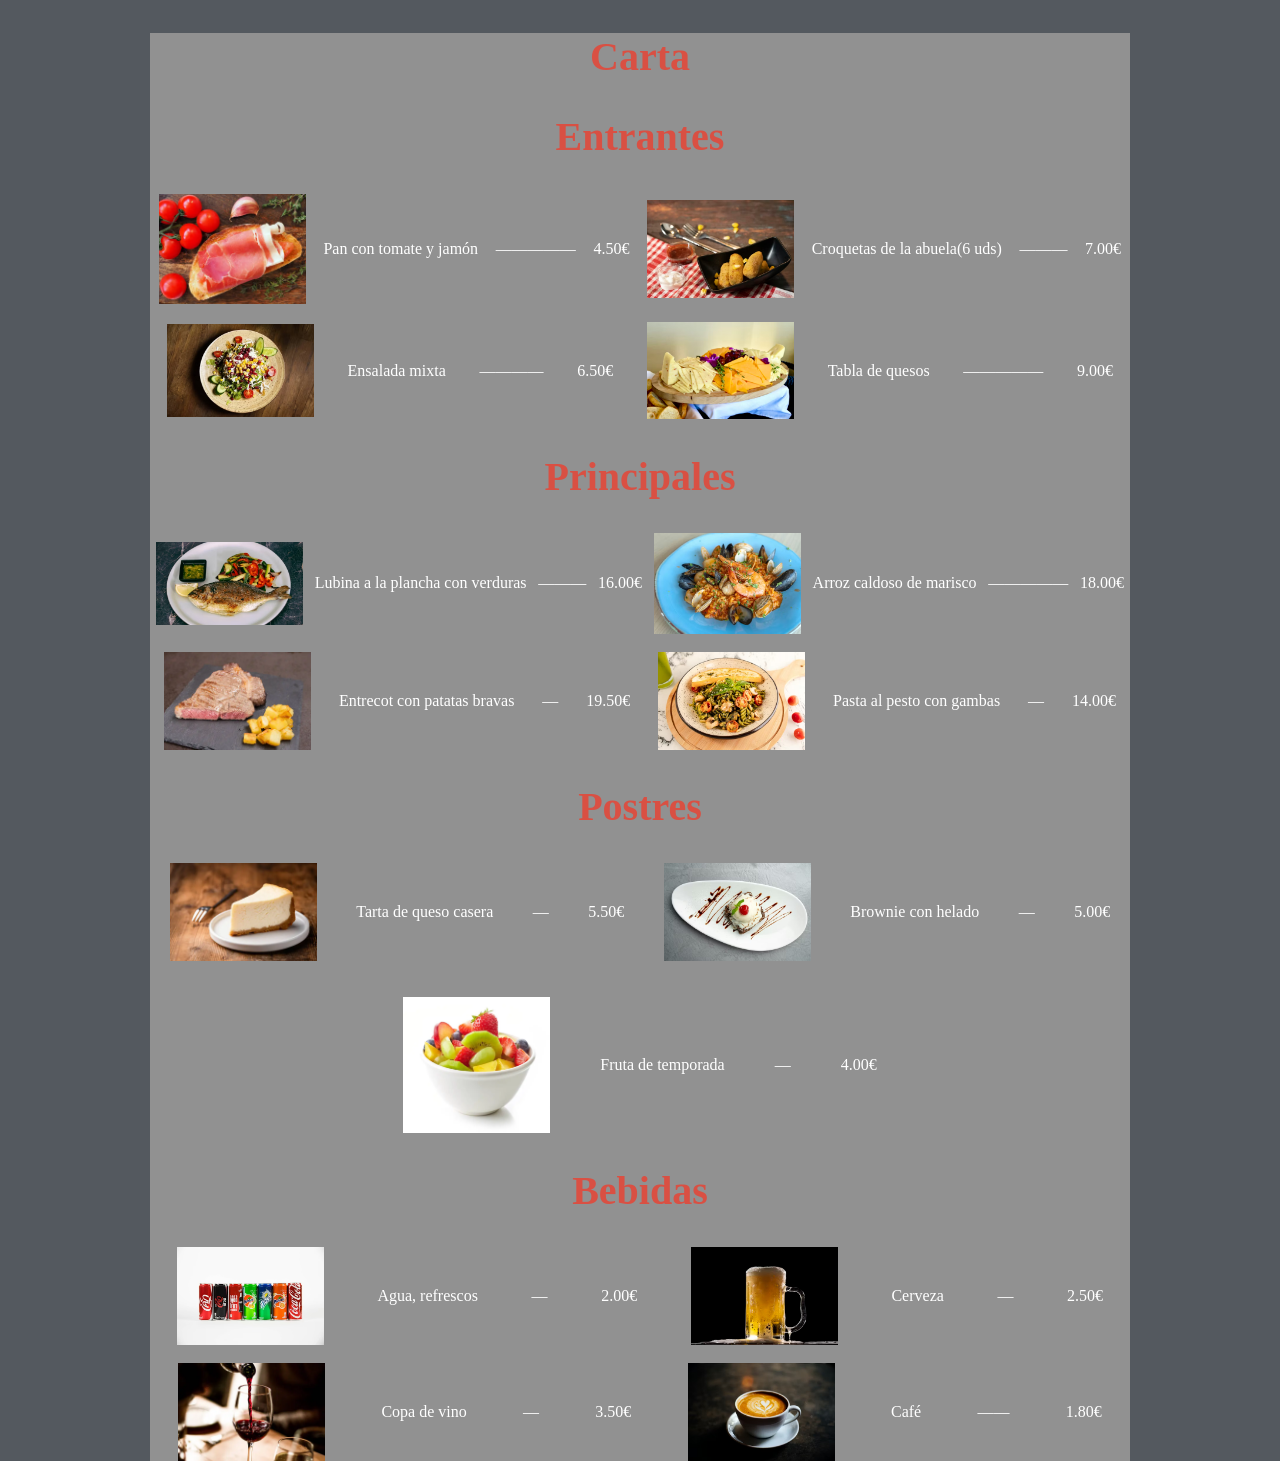
==== carta.html @ 7df9a9ac "Carta-estilos" ====
<!DOCTYPE html>
<html lang="en">

<head>
    <meta charset="UTF-8">
    <meta name="viewport" content="width=device-width, initial-scale=1.0">
    <title>Restaurante "El socarrat"</title>
    <link rel="stylesheet" href="carta.css" />
    <link rel="shortcut icon" href="./img/paella.png" type="image/x-icon" />
</head>

<body>
    <section>
    <h2 class="titulos-carta">Carta</h2>
    <h2 class="titulos-carta">Entrantes</h2>
    <div class="entrantes-fila1">
        <img class="imagen-carta" src="/img/pan con tomate.jpg" alt="Pan con tomate y jamón">
        <p>Pan con tomate y jamón</p>
        <p>—————</p>
        <p>4.50€</p>
        <img class="imagen-carta" src="/img/croquetas.jpg" alt="Croquetas">
        <p>Croquetas de la abuela(6 uds)</p>
        <p>———</p>
        <p>7.00€</p>
    </div>
    <br>
    <div class="entrantes-fila2">
        <img class="imagen-carta" src="/img/ensalada.jpg" alt="Ensalada mixta">
        <p>Ensalada mixta</p>
        <p>————</p>
        <p>6.50€</p>
        <img class="imagen-carta" src="/img/tabla de quesos.jpg" alt="Tabla de quesos">
        <p>Tabla de quesos</p>
        <p>—————</p>
        <p>9.00€</p>
    </div>
    <h2 class="titulos-carta">Principales</h2>
    <div class="principales-fila1">
        <img class="imagen-carta" src="/img/lubina.jpg" alt="Lubina a la plancha con verduras">
        <p>Lubina a la plancha con verduras</p>
        <p>———</p>
        <p>16.00€</p>
        <img class="imagen-carta" src="/img/arroz con marisco.jpg" alt="Arroz caldoso de marisco">
        <p>Arroz caldoso de marisco</p>
        <p>—————</p>
        <p>18.00€</p>
    </div>
    <br>
    <div class="principales-fila2">
        <img class="imagen-carta" src="/img/entrecot.jpg" alt="Entrecot con patatas bravas">
        <p>Entrecot con patatas bravas</p>
        <p>—</p>
        <p>19.50€</p>
        <img class="imagen-carta" src="/img/pasta con gambas.jpg" alt="pasta al pesto con gambas">
        <p>Pasta al pesto con gambas</p>
        <p>—</p>
        <p>14.00€</p>
    </div>
    <h2 class="titulos-carta">Postres</h2>
    <div class="postres-fila1">
        <img class="imagen-carta" src="/img/tarta de queso.jpg" alt="Tarta de queso casera">
        <p>Tarta de queso casera</p>
        <p>—</p>
        <p>5.50€</p>
        <img class="imagen-carta" src="/img/browni.jpg" alt="Bownie con helado">
        <p>Brownie con helado</p>
        <p>—</p>
        <p>5.00€</p>
    </div>
    <br><br>
    <div class="postres-fila2">
        <img class="imagen-carta" src="/img/fruta.jpg" alt="Fruta de temporada">
        <p>Fruta de temporada</p>
        <p>—</p>
        <p>4.00€</p>
    </div>
    
    <h2 class="titulos-carta">Bebidas</h2>
    <div class="bebidas-fila1">
        <img class="imagen-carta" src="/img/refrescos.jpg" alt="Agua, refrescos">
        <p>Agua, refrescos</p>
        <p>—</p>
        <p>2.00€</p>
        <img class="imagen-carta" src="/img/cerveza.jpg" alt="Cerveza">
        <p>Cerveza</p>
        <p>—</p>
        <p>2.50€</p>
    </div>
    <br>
    <div class="bebidas-fila2">
        <img class="imagen-carta" src="/img/copa de vino.jpg" alt="Copa de vino">
        <p>Copa de vino</p>
        <p>—</p>
        <p>3.50€</p>
        <img class="imagen-carta" src="/img/cafe.jpg" alt="Café">
        <p>Café</p>
        <p>——</p>
        <p>1.80€</p>
    </div>
    </section>
</body>

</html>
---- carta.css ----
body {
    margin: 0 150px;
    background-color: #54595F;
}
/*PARRAFOS*/
p{
    color: white;
}
/*SECCIÓN*/
section{
    background-color: #919191;
}
/*TITULOS*/
.titulos-carta{
    text-align: center;
    font-size: 40px;
    color: #D95043;
}
/*ENTRANTES*/
.entrantes-fila1 {
    display: flex;
    align-items: center;
    justify-content: space-around;
}

.imagen-carta {
    width: 15%;
}

.entrantes-fila2 {
    display: flex;
    align-items: center;
    justify-content: space-around;
}

/*PRINCIPALES*/
.principales-fila1 {
    display: flex;
    align-items: center;
    justify-content: space-around;
}

.principales-fila2 {
    display: flex;
    align-items: center;
    justify-content: space-around;
}

/*POSTRES*/
.postres-fila1 {
    display: flex;
    align-items: center;
    justify-content: space-around; 
}

.postres-fila2 {
    display: flex;
    align-items: center;
    justify-content: center;
    gap: 50px;

}

/*BEBIDAS*/
.bebidas-fila1{
    display: flex;
    align-items: center;
    justify-content: space-around;
}
.bebidas-fila2{
    display: flex;
    align-items: center;
    justify-content: space-around;
}
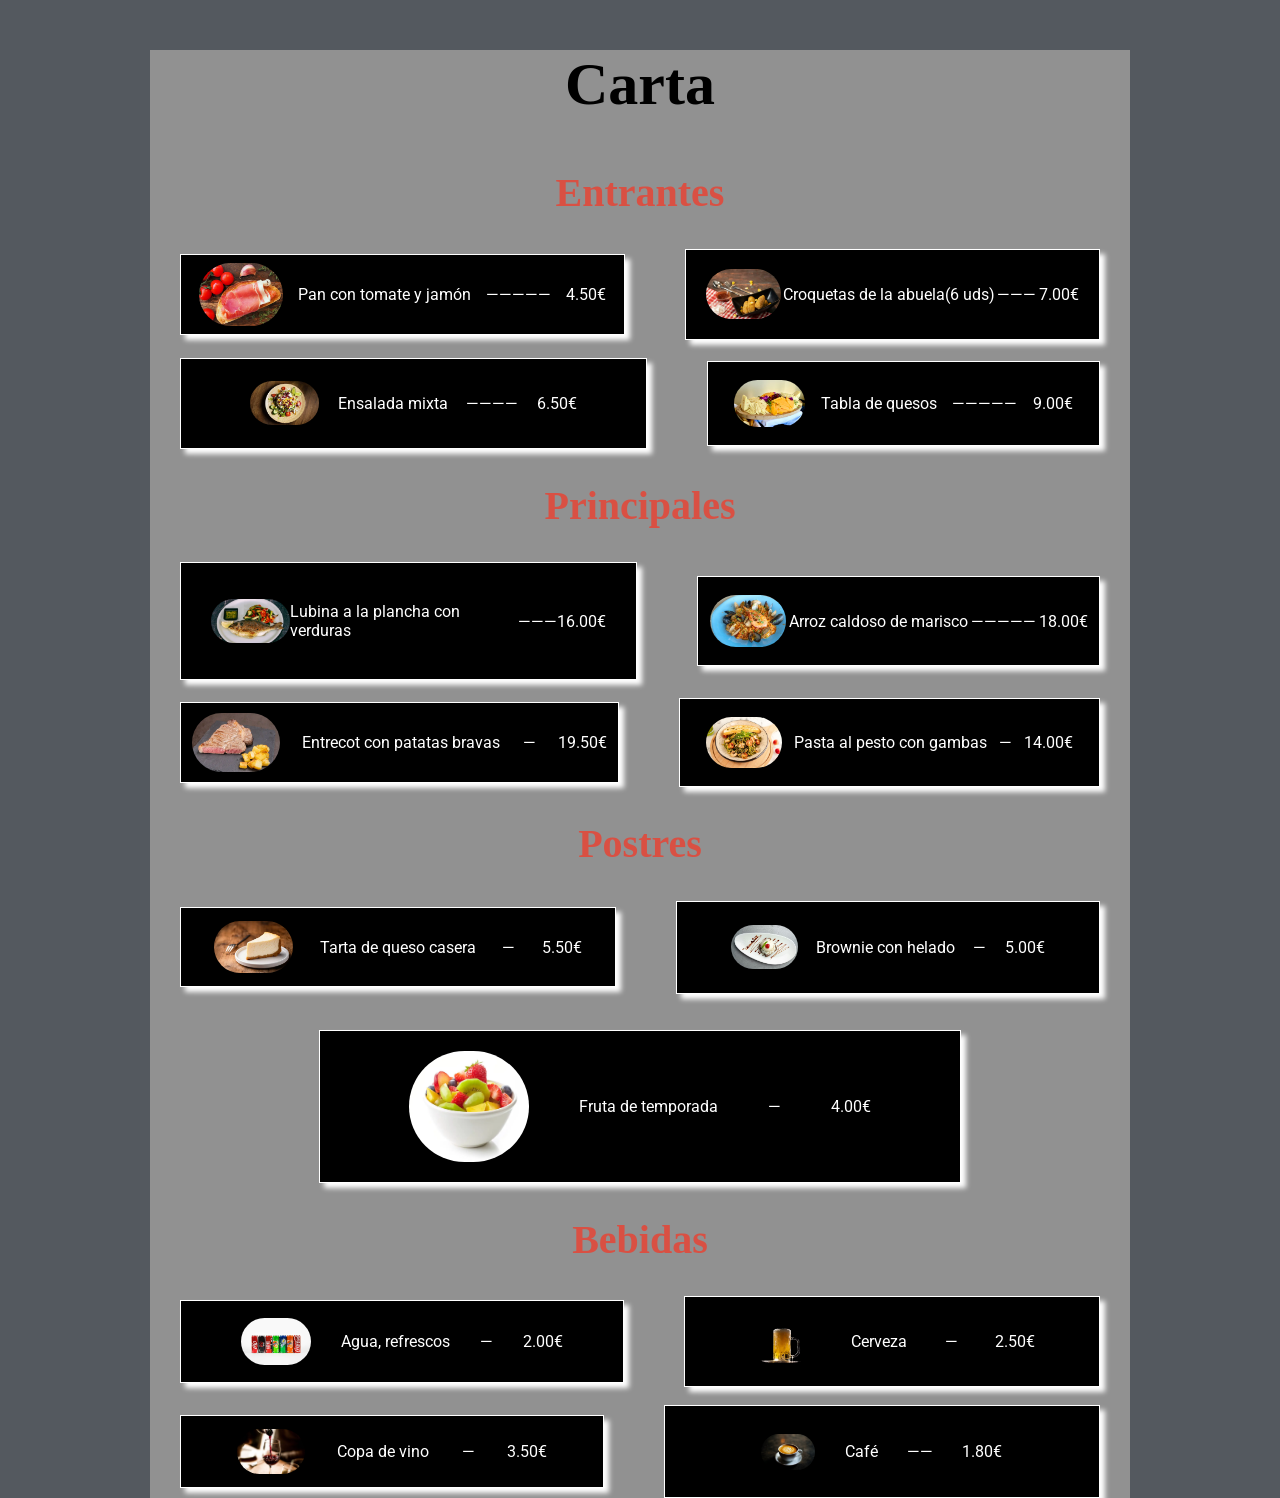
==== commit 45b73e29: "recuadros menu" ====
--- a/carta.html
+++ b/carta.html
@@ -11,61 +11,81 @@
 
 <body>
     <section>
-    <h2 class="titulos-carta">Carta</h2>
+    <h2 class="titulo-menu">Carta</h2>
     <h2 class="titulos-carta">Entrantes</h2>
     <div class="entrantes-fila1">
+        <div class="panConTomate">
         <img class="imagen-carta" src="/img/pan con tomate.jpg" alt="Pan con tomate y jamón">
         <p>Pan con tomate y jamón</p>
         <p>—————</p>
         <p>4.50€</p>
+        </div>
+        <div class="croquetas">
         <img class="imagen-carta" src="/img/croquetas.jpg" alt="Croquetas">
         <p>Croquetas de la abuela(6 uds)</p>
         <p>———</p>
         <p>7.00€</p>
+        </div>
     </div>
     <br>
     <div class="entrantes-fila2">
+        <div class="ensalada">
         <img class="imagen-carta" src="/img/ensalada.jpg" alt="Ensalada mixta">
         <p>Ensalada mixta</p>
         <p>————</p>
         <p>6.50€</p>
+        </div>
+        <div class="tablaQuesos">
         <img class="imagen-carta" src="/img/tabla de quesos.jpg" alt="Tabla de quesos">
         <p>Tabla de quesos</p>
         <p>—————</p>
         <p>9.00€</p>
+        </div>
     </div>
     <h2 class="titulos-carta">Principales</h2>
     <div class="principales-fila1">
+        <div class="lubina">
         <img class="imagen-carta" src="/img/lubina.jpg" alt="Lubina a la plancha con verduras">
         <p>Lubina a la plancha con verduras</p>
         <p>———</p>
         <p>16.00€</p>
+        </div>
+        <div class="arroz">
         <img class="imagen-carta" src="/img/arroz con marisco.jpg" alt="Arroz caldoso de marisco">
         <p>Arroz caldoso de marisco</p>
         <p>—————</p>
         <p>18.00€</p>
+        </div>
     </div>
     <br>
     <div class="principales-fila2">
+        <div class="entrecot">
         <img class="imagen-carta" src="/img/entrecot.jpg" alt="Entrecot con patatas bravas">
         <p>Entrecot con patatas bravas</p>
         <p>—</p>
         <p>19.50€</p>
+        </div>
+        <div class="pasta">
         <img class="imagen-carta" src="/img/pasta con gambas.jpg" alt="pasta al pesto con gambas">
         <p>Pasta al pesto con gambas</p>
         <p>—</p>
         <p>14.00€</p>
+        </div>
     </div>
     <h2 class="titulos-carta">Postres</h2>
     <div class="postres-fila1">
+        <div class="tarta">
         <img class="imagen-carta" src="/img/tarta de queso.jpg" alt="Tarta de queso casera">
         <p>Tarta de queso casera</p>
         <p>—</p>
         <p>5.50€</p>
+        </div>
+        <div class="brownie">
         <img class="imagen-carta" src="/img/browni.jpg" alt="Bownie con helado">
         <p>Brownie con helado</p>
         <p>—</p>
         <p>5.00€</p>
+        </div>
     </div>
     <br><br>
     <div class="postres-fila2">
@@ -77,27 +97,35 @@
     
     <h2 class="titulos-carta">Bebidas</h2>
     <div class="bebidas-fila1">
+        <div class="refrescos">
         <img class="imagen-carta" src="/img/refrescos.jpg" alt="Agua, refrescos">
         <p>Agua, refrescos</p>
         <p>—</p>
         <p>2.00€</p>
+        </div>
+        <div class="cerveza">
         <img class="imagen-carta" src="/img/cerveza.jpg" alt="Cerveza">
         <p>Cerveza</p>
         <p>—</p>
         <p>2.50€</p>
+        </div>
     </div>
     <br>
     <div class="bebidas-fila2">
+        <div class="vino">
         <img class="imagen-carta" src="/img/copa de vino.jpg" alt="Copa de vino">
         <p>Copa de vino</p>
         <p>—</p>
         <p>3.50€</p>
+        </div>
+        <div class="cafe">
         <img class="imagen-carta" src="/img/cafe.jpg" alt="Café">
         <p>Café</p>
         <p>——</p>
         <p>1.80€</p>
+        </div>
     </div>
     </section>
 </body>
 
-</html>+</html>
--- a/carta.css
+++ b/carta.css
@@ -1,21 +1,32 @@
+@import url('https://fonts.googleapis.com/css2?family=Roboto:ital,wght@0,100..900;1,100..900&display=swap');
+
 body {
     margin: 0 150px;
     background-color: #54595F;
 }
+
 /*PARRAFOS*/
-p{
+p {
     color: white;
-}
+    font-family: "Roboto", sans-serif;
+}
+
 /*SECCIÓN*/
-section{
+section {
     background-color: #919191;
 }
+
 /*TITULOS*/
-.titulos-carta{
+.titulos-carta {
     text-align: center;
     font-size: 40px;
     color: #D95043;
 }
+/*TITULO MENU*/
+.titulo-menu{
+    font-size: 60px;
+    text-align: center;
+}
 /*ENTRANTES*/
 .entrantes-fila1 {
     display: flex;
@@ -24,13 +35,80 @@
 }
 
 .imagen-carta {
-    width: 15%;
-}
-
+    width: 20%;
+    border-radius: 70px;
+}
+
+/*ENTRANTES PAN CON TOMATE*/
+.panConTomate {
+    display: flex;
+    align-items: center;
+    justify-content: space-around;
+    border: 1px solid white;
+    box-shadow: 5px 5px 5px white ;
+    background-color: black;
+    margin: 0 30px;
+    padding: 8px 10px;
+}
+
+.panConTomate:hover {
+    transform: scale(1.05);
+}
+
+/*ENTRANTES CROQUETAS*/
+.croquetas {
+    display: flex;
+    align-items: center;
+    justify-content: space-around;
+    border: 1px solid white;
+    box-shadow: 5px 5px 5px white ;
+    background-color: black;
+    margin: 0 30px;
+    padding: 19px;
+}
+
+.croquetas:hover {
+    transform: scale(1.05);
+}
+
+/*ENTRANTES FILA 2*/
 .entrantes-fila2 {
     display: flex;
     align-items: center;
     justify-content: space-around;
+}
+
+/*Ensalada*/
+.ensalada {
+    display: flex;
+    align-items: center;
+    justify-content: space-around;
+    border: 1px solid white;
+    background-color: black;
+    margin: 0 30px;
+    padding: 19px 60px;
+    box-shadow: 5px 5px 5px white
+}
+
+.ensalada:hover {
+    transform: scale(1.05);
+
+}
+
+/*TABLA DE QUESOS*/
+.tablaQuesos {
+    display: flex;
+    align-items: center;
+    justify-content: space-around;
+    border: 1px solid white;
+    box-shadow: 5px 5px 5px white ;
+    background-color: black;
+    margin: 0 30px;
+    padding: 16px 18px;
+}
+
+.tablaQuesos:hover {
+    transform: scale(1.05);
 }
 
 /*PRINCIPALES*/
@@ -40,35 +118,206 @@
     justify-content: space-around;
 }
 
+/*LUBINA*/
+.lubina {
+    display: flex;
+    align-items: center;
+    justify-content: space-around;
+    border: 1px solid white;
+    box-shadow: 5px 5px 5px white ;
+    background-color: black;
+    margin: 0 30px;
+    padding: 23px 30px;
+}
+
+.lubina:hover {
+    transform: scale(1.05);
+}
+
+/*ARROZ CALDOSO*/
+.arroz {
+    display: flex;
+    align-items: center;
+    justify-content: space-around;
+    border: 1px solid white;
+    box-shadow: 5px 5px 5px white ;
+    background-color: black;
+    margin: 0 30px;
+    padding: 18px 10px;
+}
+
+.arroz:hover {
+    transform: scale(1.05);
+}
+
+/*PRINCIPALES FILA 2*/
 .principales-fila2 {
     display: flex;
     align-items: center;
     justify-content: space-around;
+}
+
+/*ENTRECOT*/
+.entrecot {
+    display: flex;
+    align-items: center;
+    justify-content: space-around;
+    border: 1px solid white;
+    box-shadow: 5px 5px 5px white ;
+    background-color: black;
+    margin: 0 30px;
+    padding: 10px 0px;
+}
+
+.entrecot:hover {
+    transform: scale(1.05);
+}
+
+/*PASTA*/
+.pasta {
+    display: flex;
+    align-items: center;
+    justify-content: space-around;
+    border: 1px solid white;
+    box-shadow: 5px 5px 5px white ;
+    background-color: black;
+    margin: 0 30px;
+    padding: 18px 20px;
+}
+
+.pasta:hover {
+    transform: scale(1.05);
 }
 
 /*POSTRES*/
 .postres-fila1 {
     display: flex;
     align-items: center;
-    justify-content: space-around; 
-}
-
+    justify-content: space-around;
+}
+
+/*TARTA DE QUESO*/
+.tarta {
+    display: flex;
+    align-items: center;
+    justify-content: space-around;
+    border: 1px solid white;
+    box-shadow: 5px 5px 5px white ;
+    background-color: black;
+    margin: 0 30px;
+    padding: 13px 20px;
+}
+
+.tarta:hover {
+    transform: scale(1.05);
+}
+
+/*BROWNIE*/
+.brownie {
+    display: flex;
+    align-items: center;
+    justify-content: space-around;
+    border: 1px solid white;
+    box-shadow: 5px 5px 5px white ;
+    background-color: black;
+    margin: 0 30px;
+    padding: 20px 45px;
+}
+
+.brownie:hover {
+    transform: scale(1.05);
+}
+
+/*POSTRES FILA 2 - FRUTA*/
 .postres-fila2 {
     display: flex;
     align-items: center;
     justify-content: center;
     gap: 50px;
-
-}
-
+    border: 1px solid white;
+    box-shadow: 5px 5px 5px white ;
+    background-color: black;
+    margin: 0 auto;
+    padding: 20px;
+    width: 600px;
+}
+.postres-fila2:hover{
+    transform: scale(1.05);
+}
 /*BEBIDAS*/
-.bebidas-fila1{
-    display: flex;
-    align-items: center;
-    justify-content: space-around;
-}
-.bebidas-fila2{
-    display: flex;
-    align-items: center;
-    justify-content: space-around;
+.bebidas-fila1 {
+    display: flex;
+    align-items: center;
+    justify-content: space-around;
+}
+
+/*AGUA, REFRESCOS*/
+.refrescos {
+    display: flex;
+    align-items: center;
+    justify-content: space-around;
+    border: 1px solid white;
+    box-shadow: 5px 5px 5px white ;
+    background-color: black;
+    margin: 0 30px;
+    padding: 15px 45px;
+}
+
+.refrescos:hover {
+    transform: scale(1.05);
+}
+
+/*CERVEZA*/
+.cerveza {
+    display: flex;
+    align-items: center;
+    justify-content: space-around;
+    border: 1px solid white;
+    box-shadow: 5px 5px 5px white ;
+    background-color: black;
+    margin: 0 30px;
+    padding: 19px 45px;
+}
+
+.cerveza:hover {
+    transform: scale(1.05);
+}
+
+/*BEBIDAS FILA 2*/
+.bebidas-fila2 {
+    display: flex;
+    align-items: center;
+    justify-content: space-around;
+}
+
+/*VINO*/
+.vino {
+    display: flex;
+    align-items: center;
+    justify-content: space-around;
+    border: 1px solid white;
+    box-shadow: 5px 5px 5px white ;
+    background-color: black;
+    margin: 0 30px;
+    padding: 10px 40px;
+}
+
+.vino:hover {
+    transform: scale(1.05);
+}
+
+/*CAFE*/
+.cafe {
+    display: flex;
+    align-items: center;
+    justify-content: space-around;
+    border: 1px solid white;
+    box-shadow: 5px 5px 5px white ;
+    background-color: black;
+    margin: 0 30px;
+    padding: 20px 82px;
+}
+
+.cafe:hover {
+    transform: scale(1.05);
 }
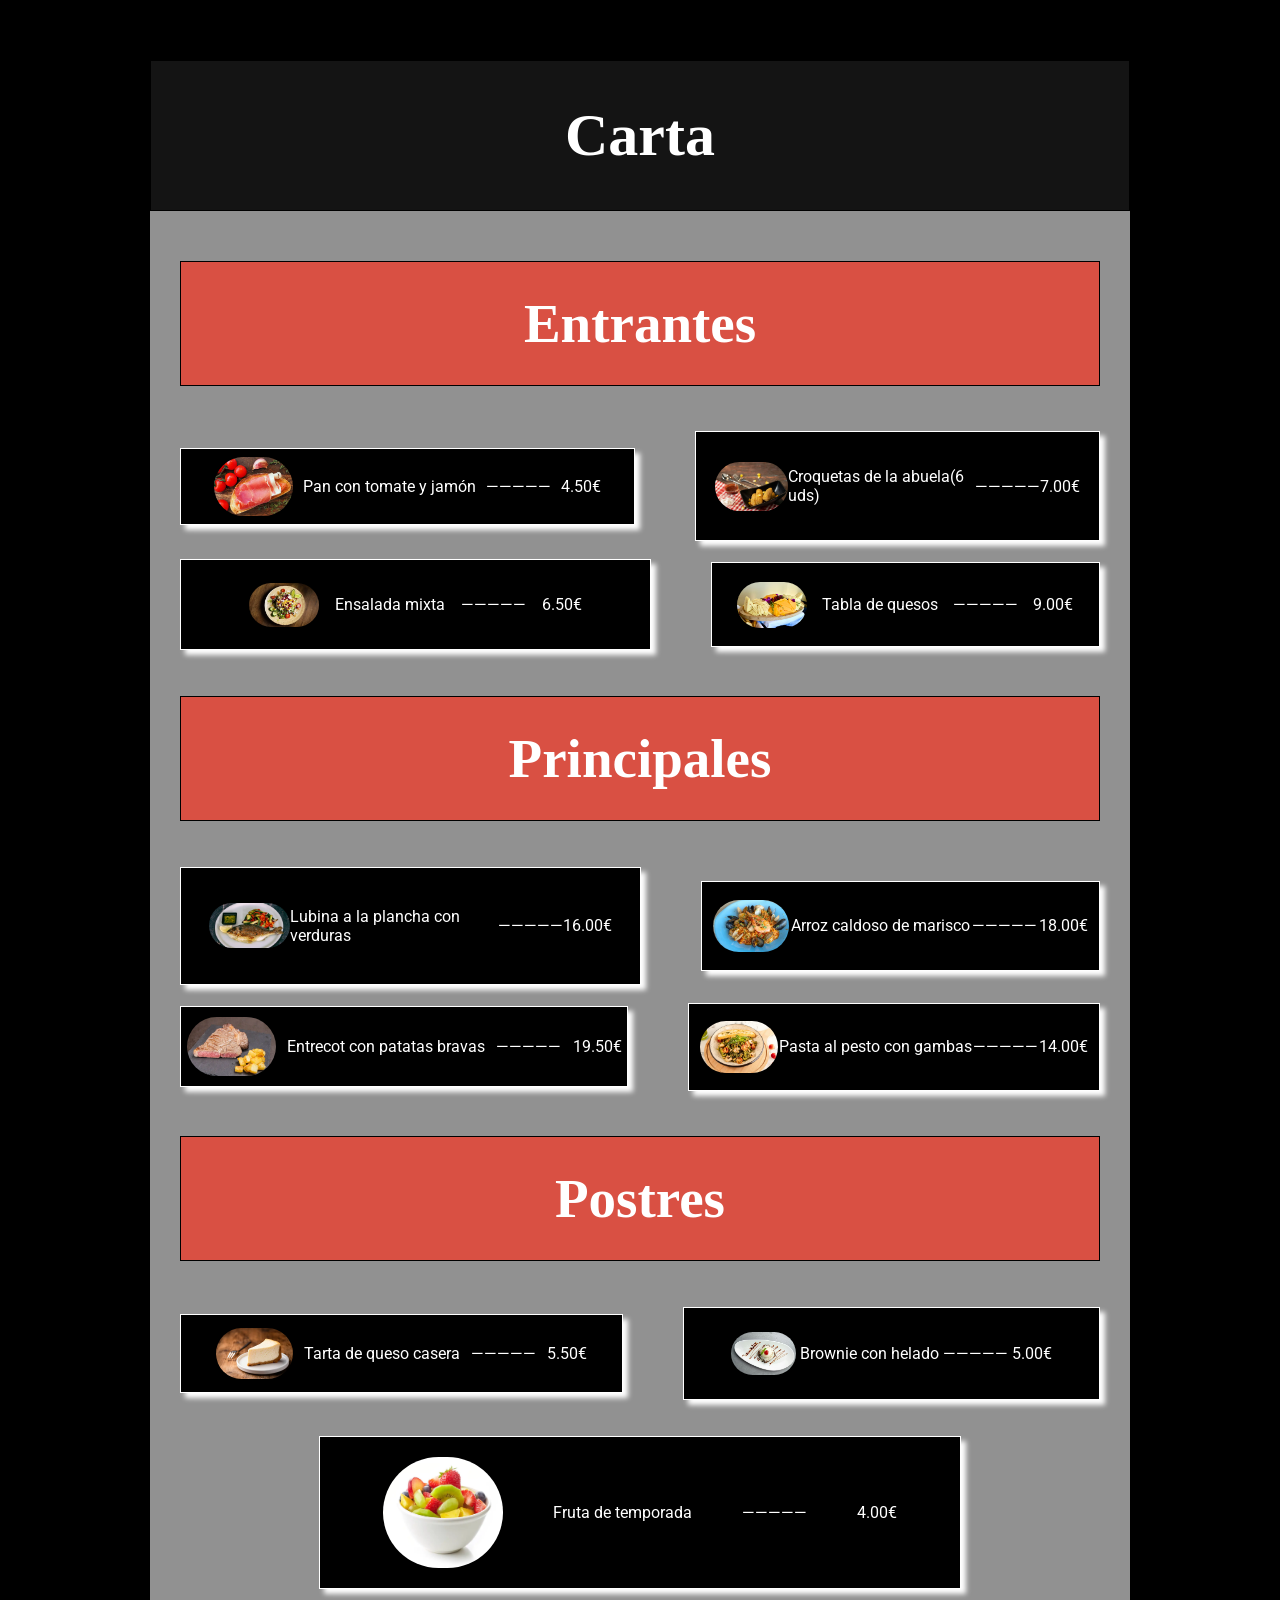
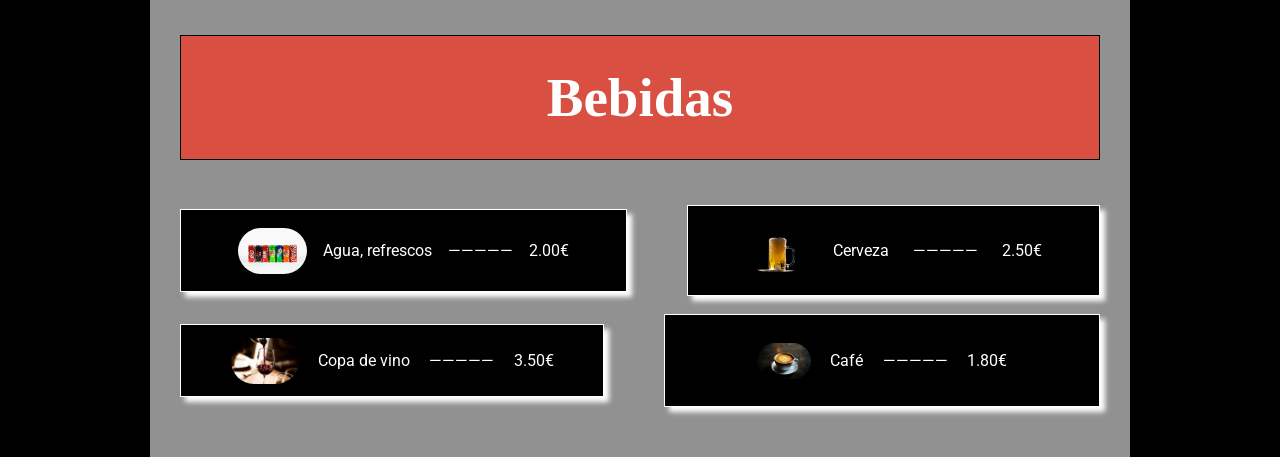
==== commit a6db50dc: "titulos menu" ====
--- a/carta.html
+++ b/carta.html
@@ -23,7 +23,7 @@
         <div class="croquetas">
         <img class="imagen-carta" src="/img/croquetas.jpg" alt="Croquetas">
         <p>Croquetas de la abuela(6 uds)</p>
-        <p>———</p>
+        <p>—————</p>
         <p>7.00€</p>
         </div>
     </div>
@@ -32,7 +32,7 @@
         <div class="ensalada">
         <img class="imagen-carta" src="/img/ensalada.jpg" alt="Ensalada mixta">
         <p>Ensalada mixta</p>
-        <p>————</p>
+        <p>—————</p>
         <p>6.50€</p>
         </div>
         <div class="tablaQuesos">
@@ -47,7 +47,7 @@
         <div class="lubina">
         <img class="imagen-carta" src="/img/lubina.jpg" alt="Lubina a la plancha con verduras">
         <p>Lubina a la plancha con verduras</p>
-        <p>———</p>
+        <p>—————</p>
         <p>16.00€</p>
         </div>
         <div class="arroz">
@@ -62,13 +62,13 @@
         <div class="entrecot">
         <img class="imagen-carta" src="/img/entrecot.jpg" alt="Entrecot con patatas bravas">
         <p>Entrecot con patatas bravas</p>
-        <p>—</p>
+        <p>—————</p>
         <p>19.50€</p>
         </div>
         <div class="pasta">
         <img class="imagen-carta" src="/img/pasta con gambas.jpg" alt="pasta al pesto con gambas">
         <p>Pasta al pesto con gambas</p>
-        <p>—</p>
+        <p>—————</p>
         <p>14.00€</p>
         </div>
     </div>
@@ -77,13 +77,13 @@
         <div class="tarta">
         <img class="imagen-carta" src="/img/tarta de queso.jpg" alt="Tarta de queso casera">
         <p>Tarta de queso casera</p>
-        <p>—</p>
+        <p>—————</p>
         <p>5.50€</p>
         </div>
         <div class="brownie">
         <img class="imagen-carta" src="/img/browni.jpg" alt="Bownie con helado">
         <p>Brownie con helado</p>
-        <p>—</p>
+        <p>—————</p>
         <p>5.00€</p>
         </div>
     </div>
@@ -91,7 +91,7 @@
     <div class="postres-fila2">
         <img class="imagen-carta" src="/img/fruta.jpg" alt="Fruta de temporada">
         <p>Fruta de temporada</p>
-        <p>—</p>
+        <p>—————</p>
         <p>4.00€</p>
     </div>
     
@@ -100,13 +100,13 @@
         <div class="refrescos">
         <img class="imagen-carta" src="/img/refrescos.jpg" alt="Agua, refrescos">
         <p>Agua, refrescos</p>
-        <p>—</p>
+        <p>—————</p>
         <p>2.00€</p>
         </div>
         <div class="cerveza">
         <img class="imagen-carta" src="/img/cerveza.jpg" alt="Cerveza">
         <p>Cerveza</p>
-        <p>—</p>
+        <p>—————</p>
         <p>2.50€</p>
         </div>
     </div>
@@ -115,13 +115,13 @@
         <div class="vino">
         <img class="imagen-carta" src="/img/copa de vino.jpg" alt="Copa de vino">
         <p>Copa de vino</p>
-        <p>—</p>
+        <p>—————</p>
         <p>3.50€</p>
         </div>
         <div class="cafe">
         <img class="imagen-carta" src="/img/cafe.jpg" alt="Café">
         <p>Café</p>
-        <p>——</p>
+        <p>—————</p>
         <p>1.80€</p>
         </div>
     </div>
--- a/carta.css
+++ b/carta.css
@@ -2,7 +2,7 @@
 
 body {
     margin: 0 150px;
-    background-color: #54595F;
+    background-color: black;
 }
 
 /*PARRAFOS*/
@@ -14,18 +14,30 @@
 /*SECCIÓN*/
 section {
     background-color: #919191;
+    padding-bottom: 50px;        
 }
 
 /*TITULOS*/
 .titulos-carta {
     text-align: center;
-    font-size: 40px;
-    color: #D95043;
+    font-size: 55px;
+    background-color: #D95043;
+    color: white;
+    border: 1px solid black;
+    padding: 30px 0;
+    margin-left: 30px;
+    margin-right: 30px;
 }
 /*TITULO MENU*/
 .titulo-menu{
     font-size: 60px;
     text-align: center;
+    color: white;
+    border: 1px solid black;
+    background-color: #141414;
+    padding: 40px 0 ;
+    margin-top: 60px;
+    
 }
 /*ENTRANTES*/
 .entrantes-fila1 {
@@ -48,7 +60,7 @@
     box-shadow: 5px 5px 5px white ;
     background-color: black;
     margin: 0 30px;
-    padding: 8px 10px;
+    padding: 8px 28px;
 }
 
 .panConTomate:hover {
@@ -127,7 +139,7 @@
     box-shadow: 5px 5px 5px white ;
     background-color: black;
     margin: 0 30px;
-    padding: 23px 30px;
+    padding: 23px 28px;
 }
 
 .lubina:hover {
@@ -182,7 +194,7 @@
     box-shadow: 5px 5px 5px white ;
     background-color: black;
     margin: 0 30px;
-    padding: 18px 20px;
+    padding: 17px 10px;
 }
 
 .pasta:hover {
@@ -205,7 +217,7 @@
     box-shadow: 5px 5px 5px white ;
     background-color: black;
     margin: 0 30px;
-    padding: 13px 20px;
+    padding: 13px 30px;
 }
 
 .tarta:hover {
@@ -260,7 +272,7 @@
     box-shadow: 5px 5px 5px white ;
     background-color: black;
     margin: 0 30px;
-    padding: 15px 45px;
+    padding: 15px 49px;
 }
 
 .refrescos:hover {
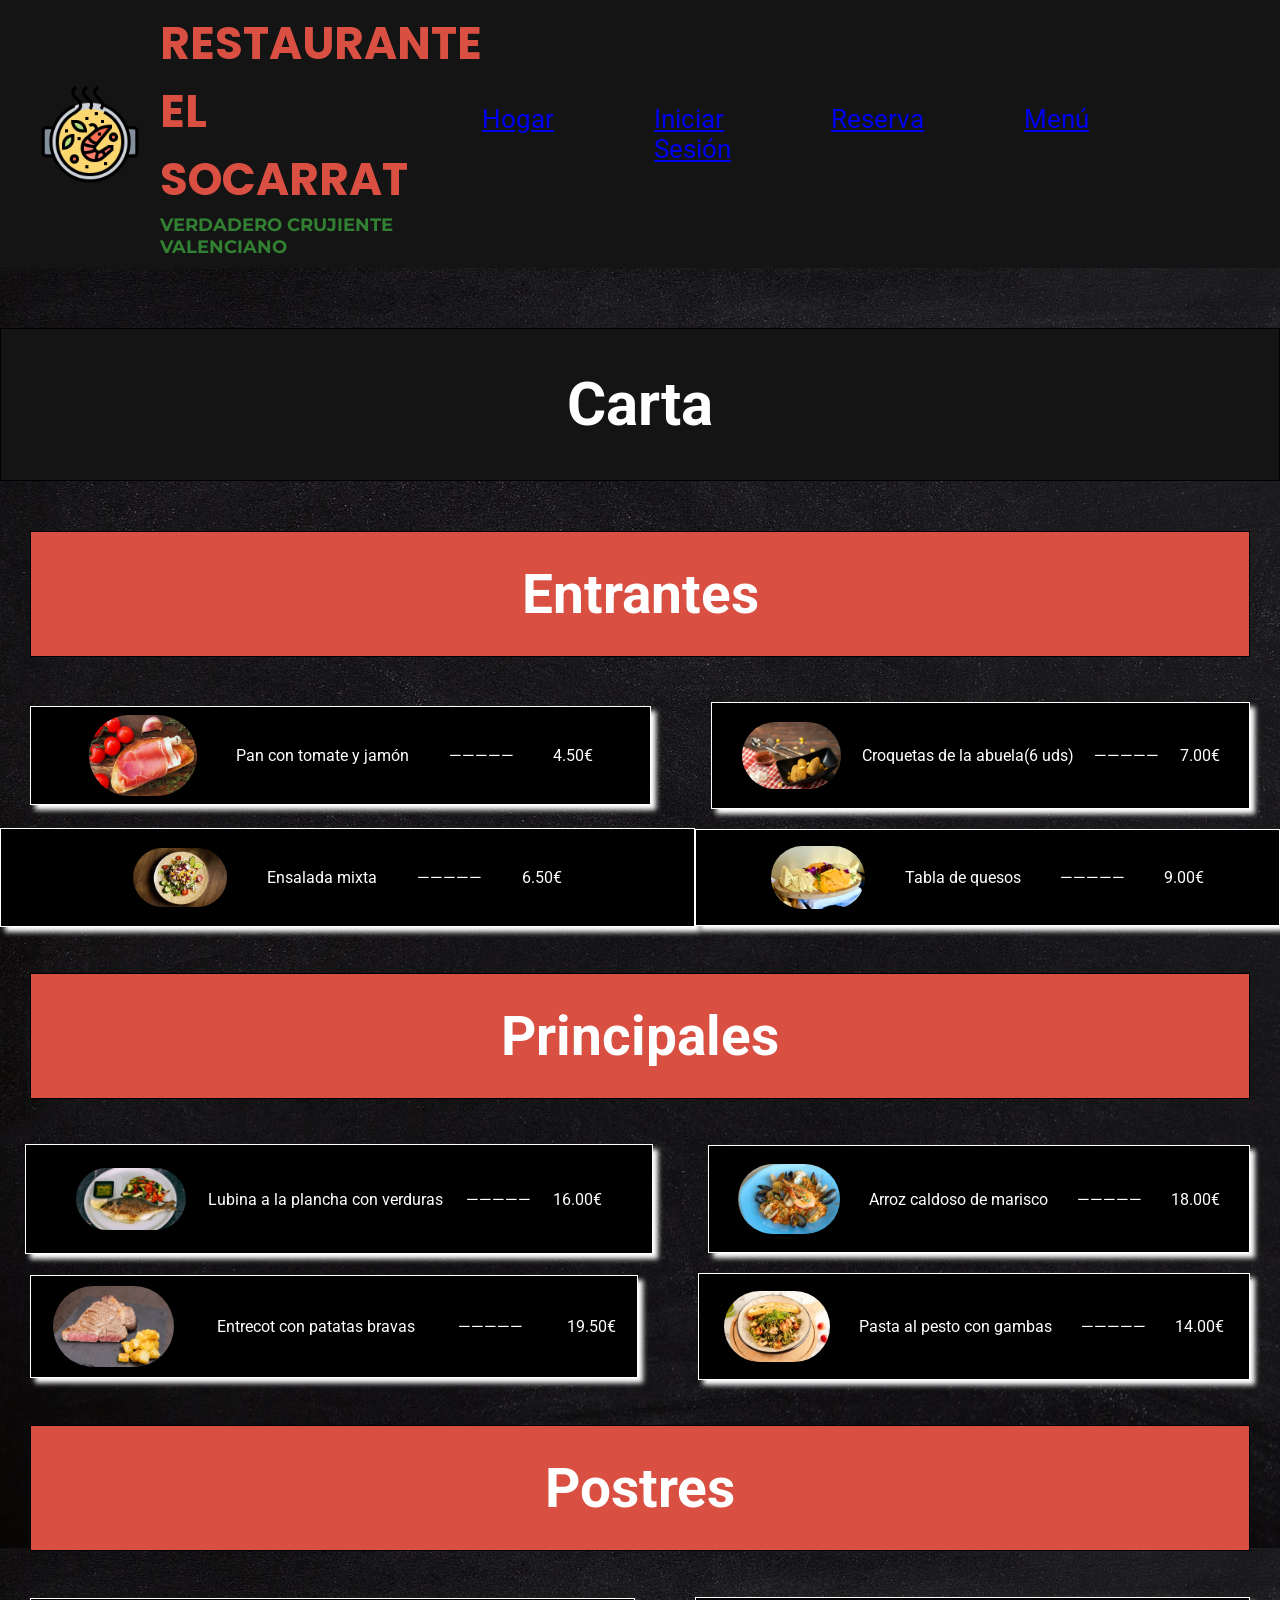
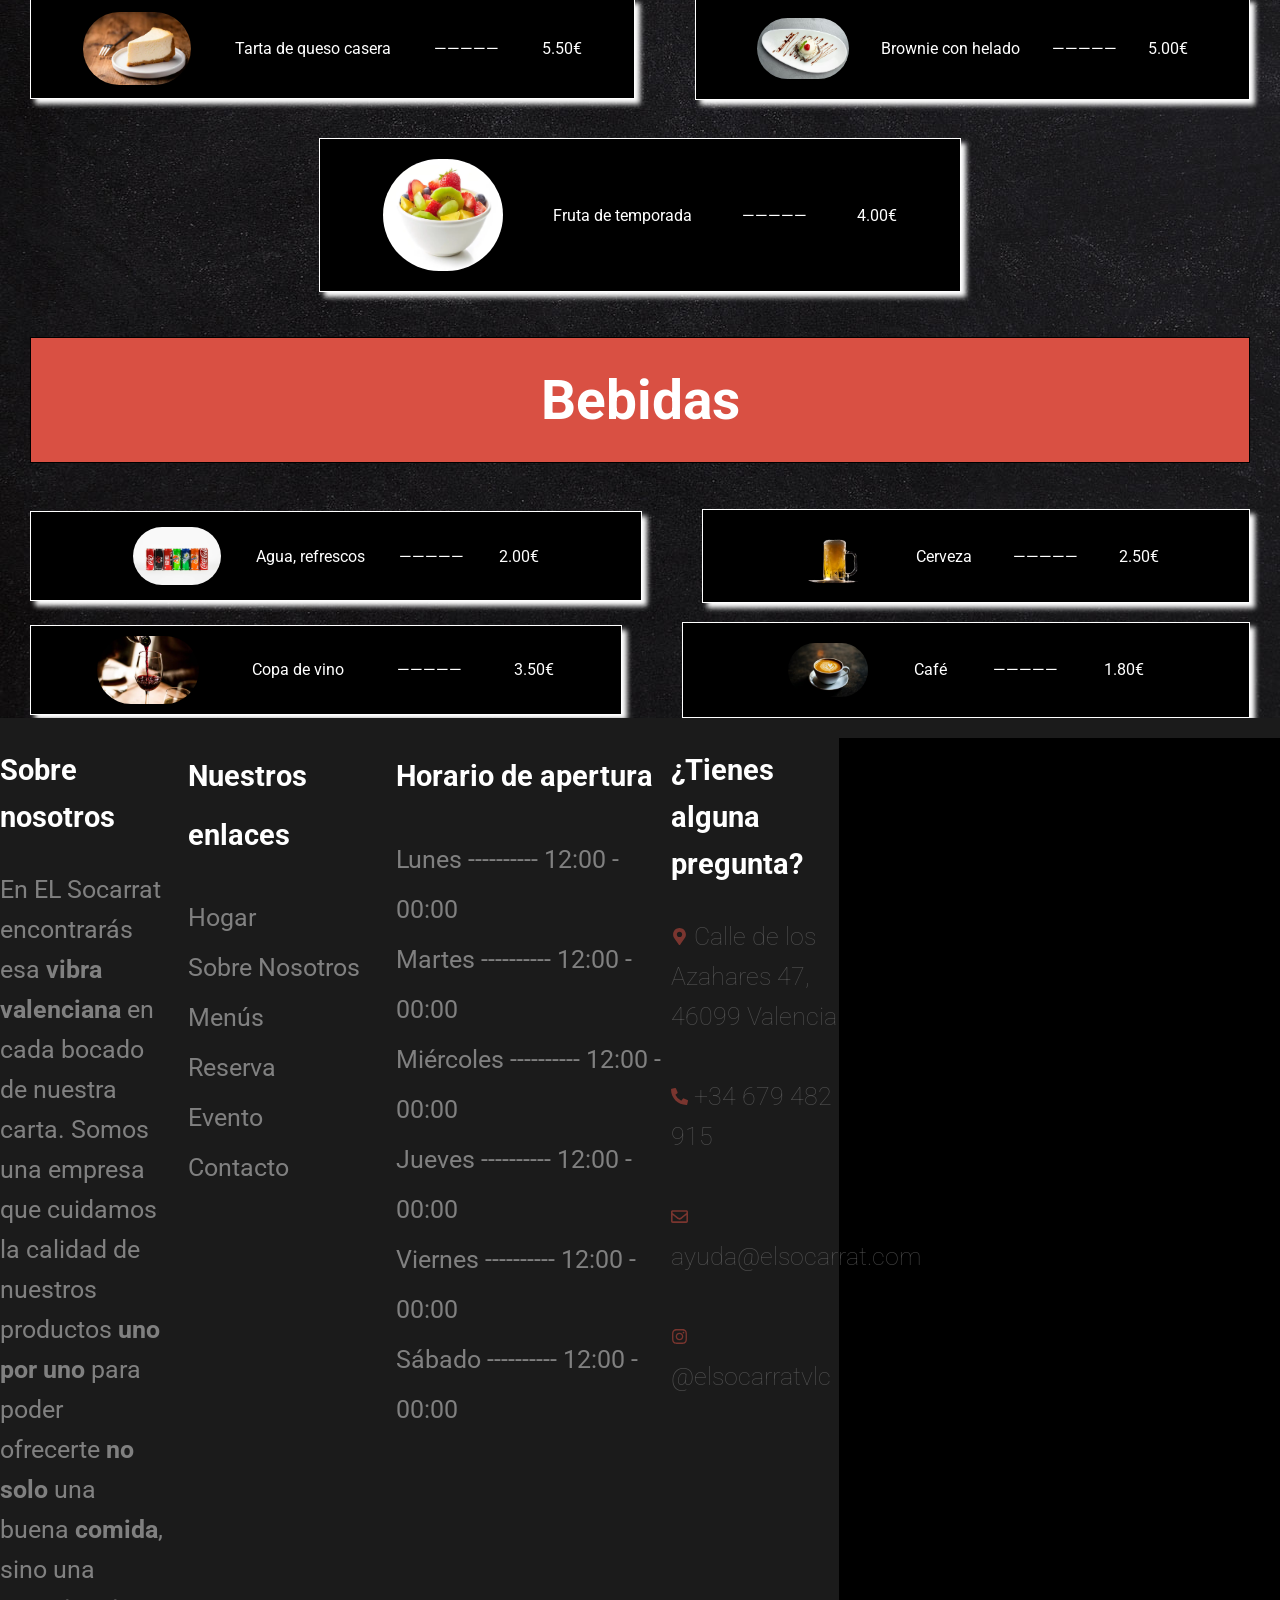
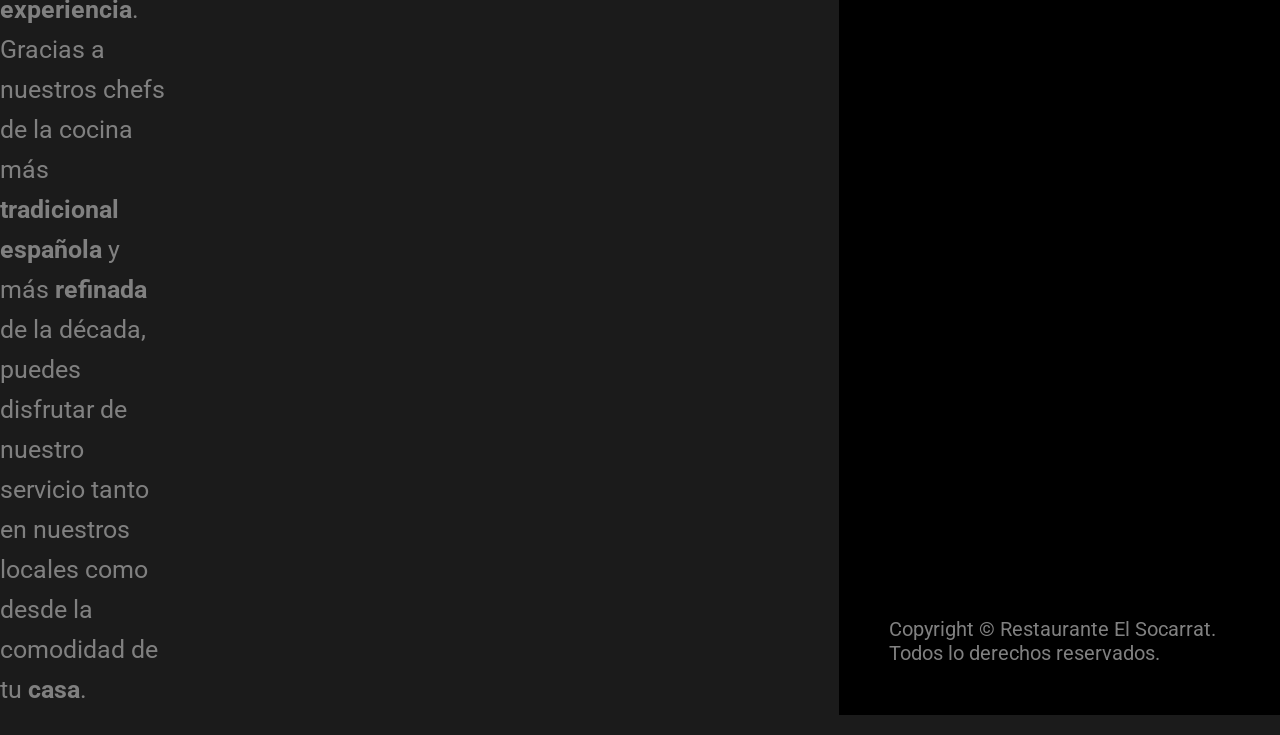
==== commit 9197cd29: "corregir estilos carta" ====
--- a/carta.html
+++ b/carta.html
@@ -6,23 +6,49 @@
     <meta name="viewport" content="width=device-width, initial-scale=1.0">
     <title>Restaurante "El socarrat"</title>
     <link rel="stylesheet" href="carta.css" />
+    <link rel="stylesheet" href="home.css">
+    <link rel="stylesheet" href="footer.css" />
     <link rel="shortcut icon" href="./img/paella.png" type="image/x-icon" />
+    <link href="https://fonts.googleapis.com/css2?family=Roboto&display=swap" rel="stylesheet" />
+    <link href="https://fonts.googleapis.com/css2?family=Poppins&display=swap" rel="stylesheet" />
+    <link href="https://fonts.googleapis.com/css2?family=Montserrat&display=swap" rel="stylesheet" />
 </head>
 
 <body>
-    <section>
+    <header>
+        <div class="title">
+            <img class="logo" src="img/paella_logo.png" alt="logo">
+            <div class="name">
+                <h1>RESTAURANTE EL SOCARRAT</h1>
+                <h2>VERDADERO CRUJIENTE VALENCIANO</h2>
+            </div>
+        </div>
+        <nav class="nav">
+            <ul class="menu">
+                <li id="red"><a href="/">Hogar</a></li>
+                <li><a href="login.html">Iniciar Sesión</a></li>
+                <li><a href="index-formulario.html">Reserva</a></li>
+                <li><a href="carta.html">Menú</a></li>
+            </ul>
+            <ul class="languages">
+                <li><img src="assets/images/es.svg" alt="Español" height="30px"></li>
+                <li><a href="home_en.html"><img src="assets/images/en-us.svg" alt="English" height="30px"></a></li>
+            </ul>
+        </nav>
+    </header>
+    <section class="carta">
     <h2 class="titulo-menu">Carta</h2>
     <h2 class="titulos-carta">Entrantes</h2>
     <div class="entrantes-fila1">
         <div class="panConTomate">
-        <img class="imagen-carta" src="/img/pan con tomate.jpg" alt="Pan con tomate y jamón">
-        <p>Pan con tomate y jamón</p>
+        <img class="imagenCarta" src="/img/pan con tomate.jpg" alt="Pan con tomate y jamón">
+        <p class="cartaNombre">Pan con tomate y jamón</p>
         <p>—————</p>
         <p>4.50€</p>
         </div>
         <div class="croquetas">
-        <img class="imagen-carta" src="/img/croquetas.jpg" alt="Croquetas">
-        <p>Croquetas de la abuela(6 uds)</p>
+        <img class="imagenCarta" src="/img/croquetas.jpg" alt="Croquetas">
+        <p class="cartaNombre">Croquetas de la abuela(6 uds)</p>
         <p>—————</p>
         <p>7.00€</p>
         </div>
@@ -30,14 +56,14 @@
     <br>
     <div class="entrantes-fila2">
         <div class="ensalada">
-        <img class="imagen-carta" src="/img/ensalada.jpg" alt="Ensalada mixta">
-        <p>Ensalada mixta</p>
+        <img class="imagenCarta" src="/img/ensalada.jpg" alt="Ensalada mixta">
+        <p class="cartaNombre">Ensalada mixta</p>
         <p>—————</p>
         <p>6.50€</p>
         </div>
         <div class="tablaQuesos">
-        <img class="imagen-carta" src="/img/tabla de quesos.jpg" alt="Tabla de quesos">
-        <p>Tabla de quesos</p>
+        <img class="imagenCarta" src="/img/tabla de quesos.jpg" alt="Tabla de quesos">
+        <p class="cartaNombre">Tabla de quesos</p>
         <p>—————</p>
         <p>9.00€</p>
         </div>
@@ -45,14 +71,14 @@
     <h2 class="titulos-carta">Principales</h2>
     <div class="principales-fila1">
         <div class="lubina">
-        <img class="imagen-carta" src="/img/lubina.jpg" alt="Lubina a la plancha con verduras">
-        <p>Lubina a la plancha con verduras</p>
+        <img class="imagenCarta" src="/img/lubina.jpg" alt="Lubina a la plancha con verduras">
+        <p class="cartaNombre">Lubina a la plancha con verduras</p>
         <p>—————</p>
         <p>16.00€</p>
         </div>
         <div class="arroz">
-        <img class="imagen-carta" src="/img/arroz con marisco.jpg" alt="Arroz caldoso de marisco">
-        <p>Arroz caldoso de marisco</p>
+        <img class="imagenCarta" src="/img/arroz con marisco.jpg" alt="Arroz caldoso de marisco">
+        <p class="cartaNombre" >Arroz caldoso de marisco</p>
         <p>—————</p>
         <p>18.00€</p>
         </div>
@@ -60,14 +86,14 @@
     <br>
     <div class="principales-fila2">
         <div class="entrecot">
-        <img class="imagen-carta" src="/img/entrecot.jpg" alt="Entrecot con patatas bravas">
-        <p>Entrecot con patatas bravas</p>
+        <img class="imagenCarta" src="/img/entrecot.jpg" alt="Entrecot con patatas bravas">
+        <p class="cartaNombre">Entrecot con patatas bravas</p>
         <p>—————</p>
         <p>19.50€</p>
         </div>
         <div class="pasta">
-        <img class="imagen-carta" src="/img/pasta con gambas.jpg" alt="pasta al pesto con gambas">
-        <p>Pasta al pesto con gambas</p>
+        <img class="imagenCarta" src="/img/pasta con gambas.jpg" alt="pasta al pesto con gambas">
+        <p class="cartaNombre">Pasta al pesto con gambas</p>
         <p>—————</p>
         <p>14.00€</p>
         </div>
@@ -75,22 +101,22 @@
     <h2 class="titulos-carta">Postres</h2>
     <div class="postres-fila1">
         <div class="tarta">
-        <img class="imagen-carta" src="/img/tarta de queso.jpg" alt="Tarta de queso casera">
-        <p>Tarta de queso casera</p>
+        <img class="imagenCarta" src="/img/tarta de queso.jpg" alt="Tarta de queso casera">
+        <p class="cartaNombre">Tarta de queso casera</p>
         <p>—————</p>
         <p>5.50€</p>
         </div>
         <div class="brownie">
-        <img class="imagen-carta" src="/img/browni.jpg" alt="Bownie con helado">
-        <p>Brownie con helado</p>
+        <img class="imagenCarta" src="/img/browni.jpg" alt="Bownie con helado">
+        <p class="cartaNombre">Brownie con helado</p>
         <p>—————</p>
         <p>5.00€</p>
         </div>
     </div>
     <br><br>
     <div class="postres-fila2">
-        <img class="imagen-carta" src="/img/fruta.jpg" alt="Fruta de temporada">
-        <p>Fruta de temporada</p>
+        <img class="imagenCarta" src="/img/fruta.jpg" alt="Fruta de temporada">
+        <p class="cartaNombre">Fruta de temporada</p>
         <p>—————</p>
         <p>4.00€</p>
     </div>
@@ -98,14 +124,14 @@
     <h2 class="titulos-carta">Bebidas</h2>
     <div class="bebidas-fila1">
         <div class="refrescos">
-        <img class="imagen-carta" src="/img/refrescos.jpg" alt="Agua, refrescos">
-        <p>Agua, refrescos</p>
+        <img class="imagenCarta" src="/img/refrescos.jpg" alt="Agua, refrescos">
+        <p class="cartaNombre">Agua, refrescos</p>
         <p>—————</p>
         <p>2.00€</p>
         </div>
         <div class="cerveza">
-        <img class="imagen-carta" src="/img/cerveza.jpg" alt="Cerveza">
-        <p>Cerveza</p>
+        <img class="imagenCarta" src="/img/cerveza.jpg" alt="Cerveza">
+        <p class="cartaNombre">Cerveza</p>
         <p>—————</p>
         <p>2.50€</p>
         </div>
@@ -113,19 +139,101 @@
     <br>
     <div class="bebidas-fila2">
         <div class="vino">
-        <img class="imagen-carta" src="/img/copa de vino.jpg" alt="Copa de vino">
-        <p>Copa de vino</p>
+        <img class="imagenCarta" src="/img/copa de vino.jpg" alt="Copa de vino">
+        <p class="cartaNombre">Copa de vino</p>
         <p>—————</p>
         <p>3.50€</p>
         </div>
         <div class="cafe">
-        <img class="imagen-carta" src="/img/cafe.jpg" alt="Café">
-        <p>Café</p>
+        <img class="imagenCarta" src="/img/cafe.jpg" alt="Café">
+        <p class="cartaNombre">Café</p>
         <p>—————</p>
         <p>1.80€</p>
         </div>
     </div>
     </section>
+        <div id="footer"> 
+    <footer>
+        <div class="cajainfo">
+            <div class="info">
+
+                <h3>Sobre nosotros</h3>
+                <p>
+                    En EL Socarrat encontrarás esa <strong>vibra valenciana</strong> en cada bocado de nuestra carta.
+                    Somos una empresa que
+                    cuidamos la calidad de nuestros productos <strong>uno por uno</strong> para poder ofrecerte
+                    <strong>no solo</strong> una
+                    buena <strong> comida</strong>, sino una <strong>experiencia</strong>. Gracias a nuestros chefs de
+                    la cocina más
+                    <strong>tradicional española</strong> y más <strong>refinada</strong> de la década, puedes disfrutar
+                    de nuestro servicio tanto
+                    en nuestros locales como desde la comodidad de tu <strong>casa</strong>.
+                </p>
+            </div>
+            <div class="info1">
+                <h3>Nuestros enlaces</h3>
+                <ul>
+                    <li>Hogar</li>
+                    <li>Sobre Nosotros</li>
+                    <li>Menús</li>
+                    <li>Reserva</li>
+                    <li>Evento</li>
+                    <li>Contacto</li>
+                </ul>
+            </div>
+            <br>
+            <div class="info1">
+                <h3>Horario de apertura</h3>
+                <ul>
+                    <li>Lunes ---------- 12:00 - 00:00</li>
+                    <li>Martes ---------- 12:00 - 00:00</li>
+                    <li>Miércoles ---------- 12:00 - 00:00</li>
+                    <li>Jueves ---------- 12:00 - 00:00</li>
+                    <li>Viernes ---------- 12:00 - 00:00</li>
+                    <li>Sábado ---------- 12:00 - 00:00</li>
+                </ul>
+            </div>
+
+            <div class="info">
+                <h3>¿Tienes alguna pregunta?</h3>
+                <ul>
+                    <li> <svg  class="icono" xmlns="http://www.w3.org/2000/svg" aria-hidden="true"
+                            class="e-font-icon-svg e-fas-map-marker-alt" viewBox="0 0 384 512">
+                            <path
+                                d="M172.268 501.67C26.97 291.031 0 269.413 0 192 0 85.961 85.961 0 192 0s192 85.961 192 192c0 77.413-26.97 99.031-172.268 309.67-9.535 13.774-29.93 13.773-39.464 0zM192 272c44.183 0 80-35.817 80-80s-35.817-80-80-80-80 35.817-80 80 35.817 80 80 80z" />
+                        </svg> Calle de los Azahares 47, 46099 Valencia</li>
+                    <br>
+
+
+                    <li><svg class="icono" xmlns="http://www.w3.org/2000/svg" aria-hidden="true"
+                            class="e-font-icon-svg e-fas-phone-alt" viewBox="0 0 512 512">
+                            <path
+                                d="M497.39 361.8l-112-48a24 24 0 0 0-28 6.9l-49.6 60.6A370.66 370.66 0 0 1 130.6 204.11l60.6-49.6a23.94 23.94 0 0 0 6.9-28l-48-112A24.16 24.16 0 0 0 122.6.61l-104 24A24 24 0 0 0 0 48c0 256.5 207.9 464 464 464a24 24 0 0 0 23.4-18.6l24-104a24.29 24.29 0 0 0-14.01-27.6z" />
+                        </svg> +34 679 482 915</li>
+                    <br>
+
+
+                    <li><svg class="icono" xmlns="http://www.w3.org/2000/svg" aria-hidden="true"
+                            class="e-font-icon-svg e-far-envelope" viewBox="0 0 512 512">
+                            <path
+                                d="M464 64H48C21.49 64 0 85.49 0 112v288c0 26.51 21.49 48 48 48h416c26.51 0 48-21.49 48-48V112c0-26.51-21.49-48-48-48zm0 48v40.805c-22.422 18.259-58.168 46.651-134.587 106.49-16.841 13.247-50.201 45.072-73.413 44.701-23.208.375-56.579-31.459-73.413-44.701C106.18 199.465 70.425 171.067 48 152.805V112h416zM48 400V214.398c22.914 18.251 55.409 43.862 104.938 82.646 21.857 17.205 60.134 55.186 103.062 54.955 42.717.231 80.509-37.199 103.053-54.947 49.528-38.783 82.032-64.401 104.947-82.653V400H48z" />
+                        </svg> ayuda@elsocarrat.com</li>
+                    <br>
+
+
+                    <li><svg class="icono" xmlns="http://www.w3.org/2000/svg" aria-hidden="true"
+                            class="e-font-icon-svg e-fab-instagram" viewBox="0 0 448 512">
+                            <path
+                                d="M224.1 141c-63.6 0-114.9 51.3-114.9 114.9s51.3 114.9 114.9 114.9S339 319.5 339 255.9 287.7 141 224.1 141zm0 189.6c-41.1 0-74.7-33.5-74.7-74.7s33.5-74.7 74.7-74.7 74.7 33.5 74.7 74.7-33.6 74.7-74.7 74.7zm146.4-194.3c0 14.9-12 26.8-26.8 26.8-14.9 0-26.8-12-26.8-26.8s12-26.8 26.8-26.8 26.8 12 26.8 26.8zm76.1 27.2c-1.7-35.9-9.9-67.7-36.2-93.9-26.2-26.2-58-34.4-93.9-36.2-37-2.1-147.9-2.1-184.9 0-35.8 1.7-67.6 9.9-93.9 36.1s-34.4 58-36.2 93.9c-2.1 37-2.1 147.9 0 184.9 1.7 35.9 9.9 67.7 36.2 93.9s58 34.4 93.9 36.2c37 2.1 147.9 2.1 184.9 0 35.9-1.7 67.7-9.9 93.9-36.2 26.2-26.2 34.4-58 36.2-93.9 2.1-37 2.1-147.8 0-184.8zM398.8 388c-7.8 19.6-22.9 34.7-42.6 42.6-29.5 11.7-99.5 9-132.1 9s-102.7 2.6-132.1-9c-19.6-7.8-34.7-22.9-42.6-42.6-11.7-29.5-9-99.5-9-132.1s-2.6-102.7 9-132.1c7.8-19.6 22.9-34.7 42.6-42.6 29.5-11.7 99.5-9 132.1-9s102.7-2.6 132.1 9c19.6 7.8 34.7 22.9 42.6 42.6 11.7 29.5 9 99.5 9 132.1s2.7 102.7-9 132.1z" />
+                        </svg> @elsocarratvlc</li>
+                </ul>
+            </div>
+        </div>
+        <p id="cc">Copyright © Restaurante El Socarrat. Todos lo derechos reservados.</p>
+
+
+    </footer>
+    </div>
 </body>
 
 </html>
--- a/carta.css
+++ b/carta.css
@@ -6,15 +6,16 @@
 }
 
 /*PARRAFOS*/
-p {
+.cartaNombre {
     color: white;
     font-family: "Roboto", sans-serif;
 }
 
 /*SECCIÓN*/
-section {
+section.carta {
     background-color: #919191;
-    padding-bottom: 50px;        
+    padding-bottom: 0px; 
+    background-image: url(/img/fondo.jpg);       
 }
 
 /*TITULOS*/
@@ -46,7 +47,7 @@
     justify-content: space-around;
 }
 
-.imagen-carta {
+.imagenCarta {
     width: 20%;
     border-radius: 70px;
 }
@@ -60,7 +61,7 @@
     box-shadow: 5px 5px 5px white ;
     background-color: black;
     margin: 0 30px;
-    padding: 8px 28px;
+    padding: 8px 38px;
 }
 
 .panConTomate:hover {
@@ -97,8 +98,7 @@
     justify-content: space-around;
     border: 1px solid white;
     background-color: black;
-    margin: 0 30px;
-    padding: 19px 60px;
+    padding: 19px 112px;
     box-shadow: 5px 5px 5px white
 }
 
@@ -115,8 +115,7 @@
     border: 1px solid white;
     box-shadow: 5px 5px 5px white ;
     background-color: black;
-    margin: 0 30px;
-    padding: 16px 18px;
+    padding: 16px 55px;
 }
 
 .tablaQuesos:hover {
@@ -138,8 +137,8 @@
     border: 1px solid white;
     box-shadow: 5px 5px 5px white ;
     background-color: black;
-    margin: 0 30px;
-    padding: 23px 28px;
+    margin: 0 25px;
+    padding: 23px 39px;
 }
 
 .lubina:hover {
@@ -155,7 +154,7 @@
     box-shadow: 5px 5px 5px white ;
     background-color: black;
     margin: 0 30px;
-    padding: 18px 10px;
+    padding: 18px 14px;
 }
 
 .arroz:hover {
@@ -272,7 +271,7 @@
     box-shadow: 5px 5px 5px white ;
     background-color: black;
     margin: 0 30px;
-    padding: 15px 49px;
+    padding: 15px 85px;
 }
 
 .refrescos:hover {
@@ -288,7 +287,7 @@
     box-shadow: 5px 5px 5px white ;
     background-color: black;
     margin: 0 30px;
-    padding: 19px 45px;
+    padding: 19px 69px;
 }
 
 .cerveza:hover {
--- a/home.css
+++ b/home.css
@@ -0,0 +1,196 @@
+body{
+    display: flex;
+    flex-direction: column;
+    justify-content: center;
+    font-family: "Roboto";
+    background-color: black;
+    margin: 0;
+    color: white;
+}
+
+ul{
+    list-style: none;
+    margin: 0;
+    padding: 0;
+}
+
+header {
+    display: flex;
+    align-items: center;
+    justify-content: space-between;
+    padding: 10px 40px;
+    background-color: #141414;
+}
+
+.title {
+    display: flex;
+    align-items: center;
+    gap: 20px;
+}
+
+.logo {
+    height: 100px;
+    width: auto;
+    flex-shrink: 0;
+}
+
+.name {
+    display: flex !important;
+    flex-direction: column !important;
+}
+
+.name h1, .name h2 {
+    margin: 0 !important;
+    display: block !important;
+}
+
+.name h1 {
+    font-family: "Poppins";
+    color: #D95043;
+    font-weight: bolder;
+    font-size: 45px;
+    max-width: 55%;
+}
+
+.name h2 {
+    font-family: "Montserrat";
+    color: rgb(50, 129, 50);
+    font-size: 18px;
+}
+
+.nav {
+    display: flex;
+    align-items: center;
+    gap: 30px;
+}
+
+.nav ul.menu {
+    display: flex;
+    gap: 100px;
+    margin-right: 170px;
+    padding: 0;
+    font-size: 26px;
+}
+
+.nav ul.languages {
+    display: flex;
+    gap: 8px;
+    margin-left: auto;
+    padding: 0;
+    list-style: none;
+}
+
+a{
+    list-style: none;
+}
+
+#red {
+    color: #D95043;
+}
+
+.slider{
+    width: 100%;
+    position: relative;
+
+}
+
+button{
+    background-color: #D95043;
+    color: white;
+    font-family: "Montserrat";
+    font-size: 25px;
+    border: none;
+    padding: 20px 30px;
+}
+
+button:hover{
+    background-color: #96372f;
+    color: rgb(185, 185, 185);
+    font-family: "Montserrat";
+    font-size: 25px;
+    border: none;
+    padding: 20px 30px;
+}
+
+.part{
+    display: flex;
+    flex-direction: column;
+    justify-content: center;
+    align-items: center;
+}
+
+.part img{
+    opacity: 0.5;
+    width: 100%;
+    height: 50%;
+}
+
+.paella{
+    max-width: 400px;
+    border-radius: 400px;
+}
+
+.messages{
+    font-size: 80px;
+    font-weight: 100;
+}
+
+.description{
+    font-size: 25px;
+    opacity: 0.5;
+    text-align: center;
+    
+}
+
+#examples{
+    display: flex;
+    justify-content: space-evenly;
+    align-content: center;
+}
+
+.decoration img{
+    border-radius: 200px;
+    height: 300px;
+    width: 300px;
+}
+
+.decoration{
+    display: flex;
+    flex-direction: column;
+    flex-wrap: wrap;
+    text-align: center;
+    max-width: 14%;
+}
+
+.decoration h3{
+    font-size: 35px;
+}
+
+.decoration a{
+    color: #D95043;
+    font-size: 25px;
+}
+
+footer{
+    display: flex;
+    justify-content: space-between;
+}
+
+.info{
+    max-width: 20%;
+}
+
+.info li{
+    opacity: 0.5;
+    font-weight: 100;
+}
+
+#cc{
+    display: flex;
+    background-color: #141414;
+    padding: 50px;
+    align-items: center;
+    justify-content: center;
+}
+
+/* color rojo: #D95043*/
--- a/footer.css
+++ b/footer.css
@@ -0,0 +1,52 @@
+.cajainfo{display: flex;
+justify-content: space-evenly;
+font-size: 25px;
+line-height: 1.6;
+}
+
+#cc{display: flex;
+    background-color: black;
+    padding: 50px;
+    align-items: end;
+    justify-content: center;
+    color: gray;
+    max-width: 100%;
+    
+}
+
+
+#footer {
+  display: flex;
+  flex-direction: column;
+  min-height: 100vh;
+  margin: 0;
+  padding: 0;
+  background-color: #1b1b1b;
+  color: gray;
+  font-size: 20px;
+ font-family: 'roboto', 'arial';
+}
+
+footer {
+  margin-top: auto; 
+  
+  
+}
+
+
+p{max-width: 420px;}
+
+h3{color:white;}
+
+ul{list-style: none;}
+
+.info1{margin-left: 15px;
+padding-left: 5px;
+line-height: 2;}
+
+
+.icono{width: 17px;
+      height: 17px;
+      fill:  #D95043;}
+
+  .icono :hover {color: aliceblue;}   
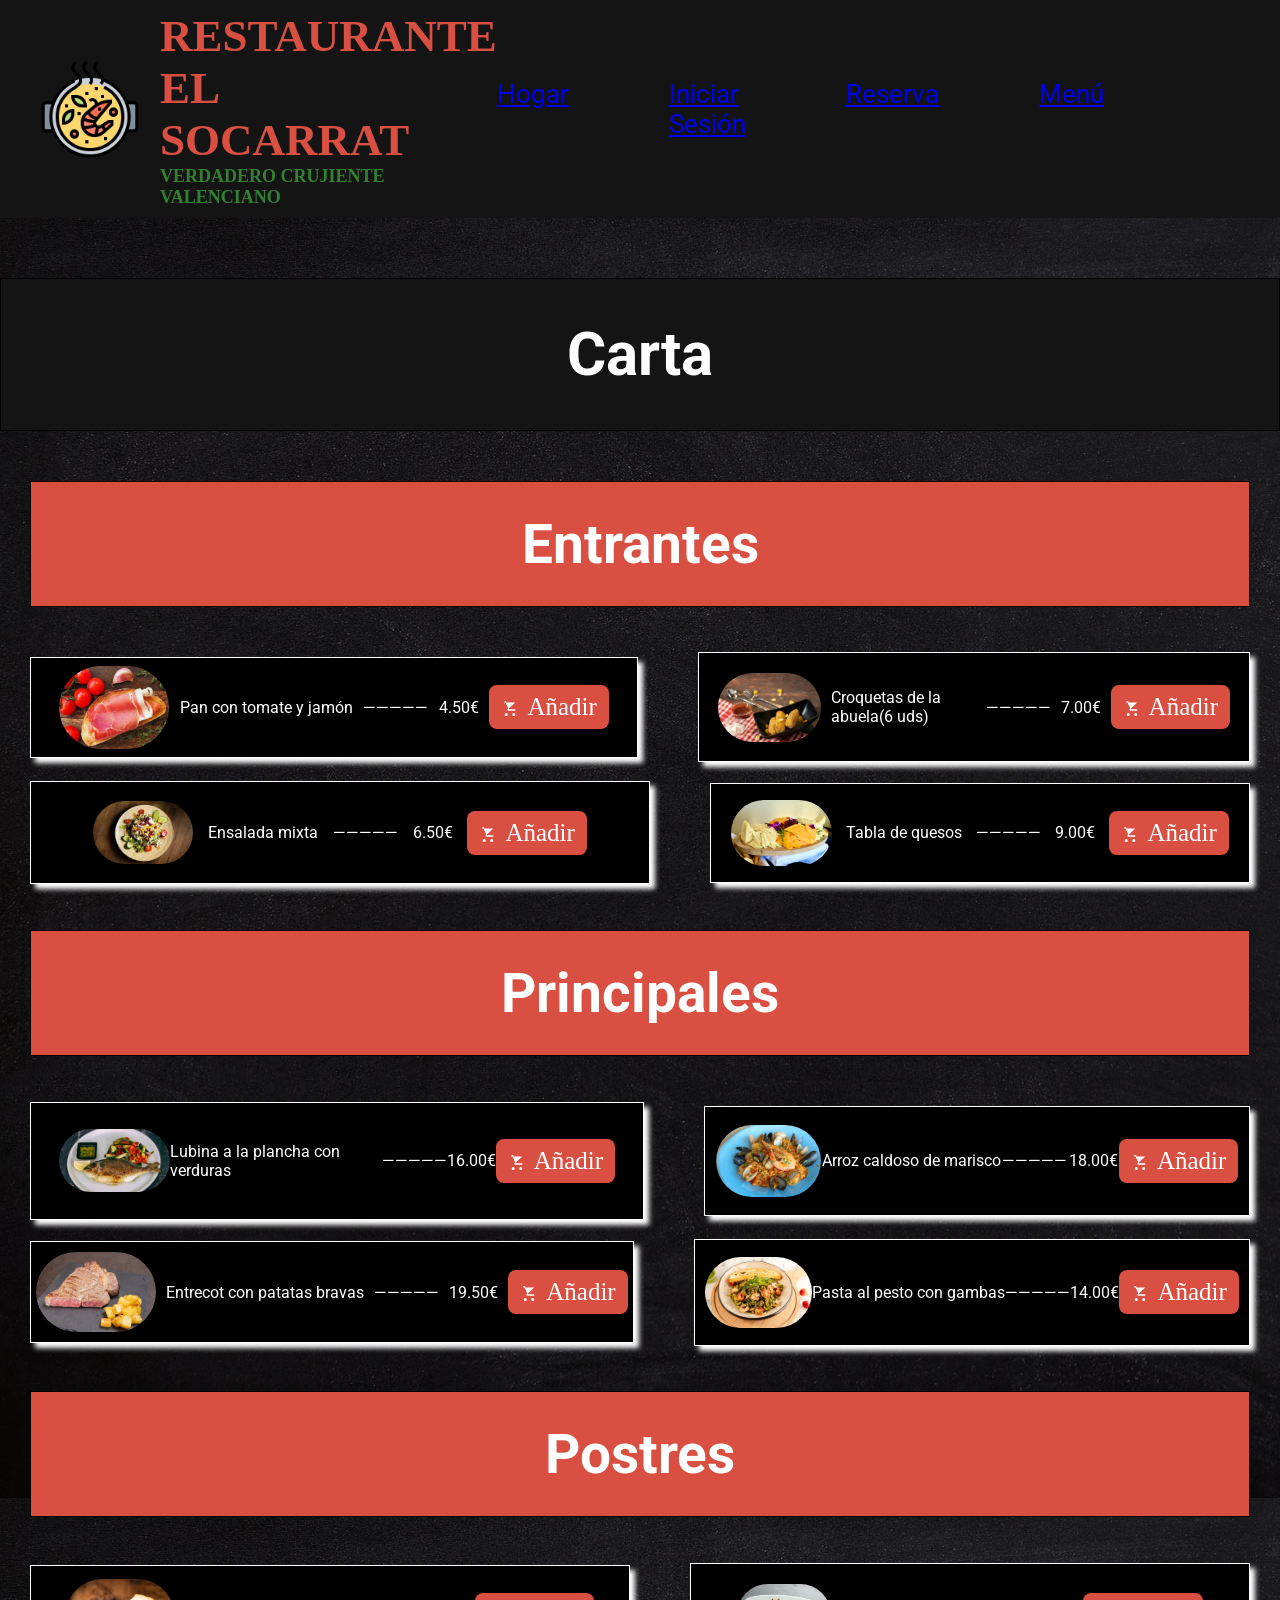
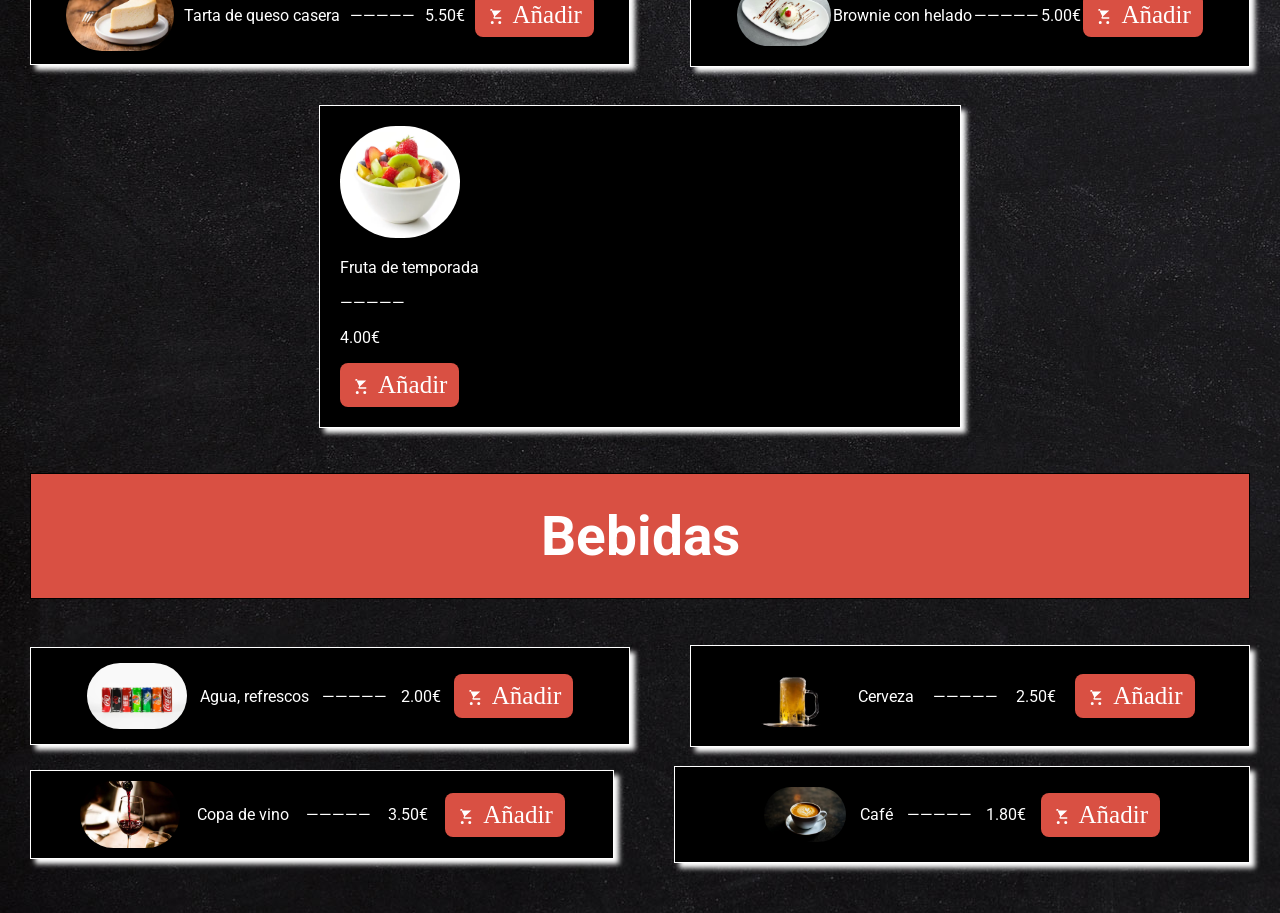
==== commit 8f6184d4: "shopping-cart" ====
--- a/carta.html
+++ b/carta.html
@@ -1,239 +1,491 @@
-<!DOCTYPE html>
+<!doctype html>
 <html lang="en">
-
-<head>
-    <meta charset="UTF-8">
-    <meta name="viewport" content="width=device-width, initial-scale=1.0">
+  <head>
+    <meta charset="UTF-8" />
+    <meta name="viewport" content="width=device-width, initial-scale=1.0" />
     <title>Restaurante "El socarrat"</title>
     <link rel="stylesheet" href="carta.css" />
-    <link rel="stylesheet" href="home.css">
-    <link rel="stylesheet" href="footer.css" />
+    <link rel="stylesheet" href="home.css" />
+    <link rel="stylesheet" href="shopping-cart.css" />
     <link rel="shortcut icon" href="./img/paella.png" type="image/x-icon" />
-    <link href="https://fonts.googleapis.com/css2?family=Roboto&display=swap" rel="stylesheet" />
-    <link href="https://fonts.googleapis.com/css2?family=Poppins&display=swap" rel="stylesheet" />
-    <link href="https://fonts.googleapis.com/css2?family=Montserrat&display=swap" rel="stylesheet" />
-</head>
-
-<body>
-    <header>
-        <div class="title">
-            <img class="logo" src="img/paella_logo.png" alt="logo">
-            <div class="name">
-                <h1>RESTAURANTE EL SOCARRAT</h1>
-                <h2>VERDADERO CRUJIENTE VALENCIANO</h2>
-            </div>
-        </div>
-        <nav class="nav">
-            <ul class="menu">
-                <li id="red"><a href="/">Hogar</a></li>
-                <li><a href="login.html">Iniciar Sesión</a></li>
-                <li><a href="index-formulario.html">Reserva</a></li>
-                <li><a href="carta.html">Menú</a></li>
-            </ul>
-            <ul class="languages">
-                <li><img src="assets/images/es.svg" alt="Español" height="30px"></li>
-                <li><a href="home_en.html"><img src="assets/images/en-us.svg" alt="English" height="30px"></a></li>
-            </ul>
-        </nav>
+  </head>
+
+  <body>
+    <header class="header-container">
+      <div class="title">
+        <img class="logo" src="img/paella_logo.png" alt="logo" />
+        <div class="name">
+          <h1>RESTAURANTE EL SOCARRAT</h1>
+          <h2>VERDADERO CRUJIENTE VALENCIANO</h2>
+        </div>
+      </div>
+      <nav class="nav">
+        <ul class="menu">
+          <li id="red"><a href="/">Hogar</a></li>
+          <li><a href="login.html">Iniciar Sesión</a></li>
+          <li><a href="index-formulario.html">Reserva</a></li>
+          <li><a href="carta.html">Menú</a></li>
+        </ul>
+        <ul class="languages">
+          <li>
+            <img src="assets/images/es.svg" alt="Español" height="30px" />
+          </li>
+          <li>
+            <a href="home_en.html"
+              ><img src="assets/images/en-us.svg" alt="English" height="30px"
+            /></a>
+          </li>
+        </ul>
+      </nav>
+
+      <!-- Icono carrito  -->
+      <div role="button" class="cart-container" onclick="toggleCart()">
+        <svg
+          class="cart-svg"
+          xmlns="http://www.w3.org/2000/svg"
+          viewBox="0 0 24 24"
+          fill="none"
+          stroke="currentColor"
+          stroke-width="2"
+          stroke-linecap="round"
+          stroke-linejoin="round"
+        >
+          <circle cx="9" cy="21" r="1"></circle>
+          <circle cx="20" cy="21" r="1"></circle>
+          <path
+            d="M1 1h4l2.68 13.39a2 2 0 0 0 2 1.61h9.72a2 2 0 0 0 2-1.61L23 6H6"
+          ></path>
+        </svg>
+
+        <span class="cart-badge"> 0 </span>
+      </div>
+
+      <div class="shopping-cart" >
+        <div class="cart-items">
+
+        </div>
+
+        <footer class="cart-summary">
+          <div class="summary-line">
+            <span class="summary-label">Subtotal</span>
+            <span class="summary-value">0 €</span>
+          </div>
+          <div class="summary-line">
+            <span class="summary-label">Envío</span>
+            <span class="summary-value">Gratis</span>
+          </div>
+          <div class="summary-line">
+            <span class="summary-label">IVA (10%)</span>
+            <span class="summary-value tax-value">0</span>
+          </div>
+
+          <div class="total-row">
+            <strong class="total-label">Total</strong>
+            <strong class="total-amount">0 </strong> €</strong>
+          </div>
+        </footer>
+
+        <div class="checkout-container">
+          <button class="btn-checkout">Finalizar Pedido</button>
+        </div>
+
+        <!-- carrito de la compra fin -->
+      </div>
     </header>
-    <section class="carta">
-    <h2 class="titulo-menu">Carta</h2>
-    <h2 class="titulos-carta">Entrantes</h2>
-    <div class="entrantes-fila1">
-        <div class="panConTomate">
-        <img class="imagenCarta" src="/img/pan con tomate.jpg" alt="Pan con tomate y jamón">
-        <p class="cartaNombre">Pan con tomate y jamón</p>
-        <p>—————</p>
-        <p>4.50€</p>
-        </div>
-        <div class="croquetas">
-        <img class="imagenCarta" src="/img/croquetas.jpg" alt="Croquetas">
-        <p class="cartaNombre">Croquetas de la abuela(6 uds)</p>
-        <p>—————</p>
-        <p>7.00€</p>
-        </div>
-    </div>
-    <br>
-    <div class="entrantes-fila2">
-        <div class="ensalada">
-        <img class="imagenCarta" src="/img/ensalada.jpg" alt="Ensalada mixta">
-        <p class="cartaNombre">Ensalada mixta</p>
-        <p>—————</p>
-        <p>6.50€</p>
-        </div>
-        <div class="tablaQuesos">
-        <img class="imagenCarta" src="/img/tabla de quesos.jpg" alt="Tabla de quesos">
-        <p class="cartaNombre">Tabla de quesos</p>
-        <p>—————</p>
-        <p>9.00€</p>
-        </div>
-    </div>
-    <h2 class="titulos-carta">Principales</h2>
-    <div class="principales-fila1">
+    <section>
+      <h2 class="titulo-menu">Carta</h2>
+      <h2 class="titulos-carta">Entrantes</h2>
+      <div class="entrantes-fila1">
+        <div class="panConTomate dish">
+          <img
+            class="imagen-carta"
+            src="/img/pan con tomate.jpg"
+            alt="Pan con tomate y jamón"
+          />
+          <p>Pan con tomate y jamón</p>
+          <p>—————</p>
+          <p>4.50€</p>
+          <button
+            class="add-to-cart"
+            id="add-panConTomate"
+            aria-label="Añadir Pan con tomate"
+            onclick="addToCart(this)"
+          >
+            <svg
+              viewBox="0 0 24 24"
+              xmlns="http://www.w3.org/2000/svg"
+              aria-hidden="true"
+            >
+              <path
+                d="M7 4h-2l-1 2h2l3.6 7.59-1.35 2.44C8.89 16.37 9.5 17 10.25 17H19v-2H10.25l.9-1.63L19 6H7V4zM7 20a2 2 0 1 0 0 4 2 2 0 0 0 0-4zm10 0a2 2 0 1 0 0 4 2 2 0 0 0 0-4z"
+              />
+            </svg>
+            <span>Añadir</span>
+          </button>
+        </div>
+        <div class="croquetas dish">
+          <img class="imagen-carta" src="/img/croquetas.jpg" alt="Croquetas" />
+          <p>Croquetas de la abuela(6 uds)</p>
+          <p>—————</p>
+          <p>7.00€</p>
+          <button
+            class="add-to-cart"
+            id="add-croquetas"
+            aria-label="Añadir Croquetas"
+            onclick="addToCart(this)"
+          >
+            <svg
+              viewBox="0 0 24 24"
+              xmlns="http://www.w3.org/2000/svg"
+              aria-hidden="true"
+            >
+              <path
+                d="M7 4h-2l-1 2h2l3.6 7.59-1.35 2.44C8.89 16.37 9.5 17 10.25 17H19v-2H10.25l.9-1.63L19 6H7V4zM7 20a2 2 0 1 0 0 4 2 2 0 0 0 0-4zm10 0a2 2 0 1 0 0 4 2 2 0 0 0 0-4z"
+              />
+            </svg>
+            <span>Añadir</span>
+          </button>
+        </div>
+      </div>
+      <br />
+      <div class="entrantes-fila2">
+        <div class="ensalada dish">
+          <img
+            class="imagen-carta"
+            src="/img/ensalada.jpg"
+            alt="Ensalada mixta"
+          />
+          <p>Ensalada mixta</p>
+          <p>—————</p>
+          <p>6.50€</p>
+          <button
+            class="add-to-cart"
+            id="add-ensalada"
+            aria-label="Añadir Ensalada"
+            onclick="addToCart(this)"
+          >
+            <svg
+              viewBox="0 0 24 24"
+              xmlns="http://www.w3.org/2000/svg"
+              aria-hidden="true"
+            >
+              <path
+                d="M7 4h-2l-1 2h2l3.6 7.59-1.35 2.44C8.89 16.37 9.5 17 10.25 17H19v-2H10.25l.9-1.63L19 6H7V4zM7 20a2 2 0 1 0 0 4 2 2 0 0 0 0-4zm10 0a2 2 0 1 0 0 4 2 2 0 0 0 0-4z"
+              />
+            </svg>
+            <span>Añadir</span>
+          </button>
+        </div>
+        <div class="tablaQuesos dish">
+          <img
+            class="imagen-carta"
+            src="/img/tabla de quesos.jpg"
+            alt="Tabla de quesos"
+          />
+          <p>Tabla de quesos</p>
+          <p>—————</p>
+          <p>9.00€</p>
+          <button
+            class="add-to-cart"
+            id="add-tablaQuesos"
+            aria-label="Añadir Tabla de quesos"
+            onclick="addToCart(this)"
+          >
+            <svg
+              viewBox="0 0 24 24"
+              xmlns="http://www.w3.org/2000/svg"
+              aria-hidden="true"
+            >
+              <path
+                d="M7 4h-2l-1 2h2l3.6 7.59-1.35 2.44C8.89 16.37 9.5 17 10.25 17H19v-2H10.25l.9-1.63L19 6H7V4zM7 20a2 2 0 1 0 0 4 2 2 0 0 0 0-4zm10 0a2 2 0 1 0 0 4 2 2 0 0 0 0-4z"
+              />
+            </svg>
+            <span>Añadir</span>
+          </button>
+        </div>
+      </div>
+      <h2 class="titulos-carta">Principales</h2>
+      <div class="principales-fila1">
         <div class="lubina">
-        <img class="imagenCarta" src="/img/lubina.jpg" alt="Lubina a la plancha con verduras">
-        <p class="cartaNombre">Lubina a la plancha con verduras</p>
-        <p>—————</p>
-        <p>16.00€</p>
+          <img
+            class="imagen-carta"
+            src="/img/lubina.jpg"
+            alt="Lubina a la plancha con verduras"
+          />
+          <p>Lubina a la plancha con verduras</p>
+          <p>—————</p>
+          <p>16.00€</p>
+          <button
+            class="add-to-cart"
+            id="add-lubina"
+            aria-label="Añadir Lubina"
+          >
+            <svg
+              viewBox="0 0 24 24"
+              xmlns="http://www.w3.org/2000/svg"
+              aria-hidden="true"
+            >
+              <path
+                d="M7 4h-2l-1 2h2l3.6 7.59-1.35 2.44C8.89 16.37 9.5 17 10.25 17H19v-2H10.25l.9-1.63L19 6H7V4zM7 20a2 2 0 1 0 0 4 2 2 0 0 0 0-4zm10 0a2 2 0 1 0 0 4 2 2 0 0 0 0-4z"
+              />
+            </svg>
+            <span>Añadir</span>
+          </button>
         </div>
         <div class="arroz">
-        <img class="imagenCarta" src="/img/arroz con marisco.jpg" alt="Arroz caldoso de marisco">
-        <p class="cartaNombre" >Arroz caldoso de marisco</p>
-        <p>—————</p>
-        <p>18.00€</p>
-        </div>
-    </div>
-    <br>
-    <div class="principales-fila2">
+          <img
+            class="imagen-carta"
+            src="/img/arroz con marisco.jpg"
+            alt="Arroz caldoso de marisco"
+          />
+          <p>Arroz caldoso de marisco</p>
+          <p>—————</p>
+          <p>18.00€</p>
+          <button class="add-to-cart" id="add-arroz" aria-label="Añadir Arroz">
+            <svg
+              viewBox="0 0 24 24"
+              xmlns="http://www.w3.org/2000/svg"
+              aria-hidden="true"
+            >
+              <path
+                d="M7 4h-2l-1 2h2l3.6 7.59-1.35 2.44C8.89 16.37 9.5 17 10.25 17H19v-2H10.25l.9-1.63L19 6H7V4zM7 20a2 2 0 1 0 0 4 2 2 0 0 0 0-4zm10 0a2 2 0 1 0 0 4 2 2 0 0 0 0-4z"
+              />
+            </svg>
+            <span>Añadir</span>
+          </button>
+        </div>
+      </div>
+      <br />
+      <div class="principales-fila2">
         <div class="entrecot">
-        <img class="imagenCarta" src="/img/entrecot.jpg" alt="Entrecot con patatas bravas">
-        <p class="cartaNombre">Entrecot con patatas bravas</p>
-        <p>—————</p>
-        <p>19.50€</p>
+          <img
+            class="imagen-carta"
+            src="/img/entrecot.jpg"
+            alt="Entrecot con patatas bravas"
+          />
+          <p>Entrecot con patatas bravas</p>
+          <p>—————</p>
+          <p>19.50€</p>
+          <button
+            class="add-to-cart"
+            id="add-entrecot"
+            aria-label="Añadir Entrecot"
+          >
+            <svg
+              viewBox="0 0 24 24"
+              xmlns="http://www.w3.org/2000/svg"
+              aria-hidden="true"
+            >
+              <path
+                d="M7 4h-2l-1 2h2l3.6 7.59-1.35 2.44C8.89 16.37 9.5 17 10.25 17H19v-2H10.25l.9-1.63L19 6H7V4zM7 20a2 2 0 1 0 0 4 2 2 0 0 0 0-4zm10 0a2 2 0 1 0 0 4 2 2 0 0 0 0-4z"
+              />
+            </svg>
+            <span>Añadir</span>
+          </button>
         </div>
         <div class="pasta">
-        <img class="imagenCarta" src="/img/pasta con gambas.jpg" alt="pasta al pesto con gambas">
-        <p class="cartaNombre">Pasta al pesto con gambas</p>
-        <p>—————</p>
-        <p>14.00€</p>
-        </div>
-    </div>
-    <h2 class="titulos-carta">Postres</h2>
-    <div class="postres-fila1">
+          <img
+            class="imagen-carta"
+            src="/img/pasta con gambas.jpg"
+            alt="pasta al pesto con gambas"
+          />
+          <p>Pasta al pesto con gambas</p>
+          <p>—————</p>
+          <p>14.00€</p>
+          <button class="add-to-cart" id="add-pasta" aria-label="Añadir Pasta">
+            <svg
+              viewBox="0 0 24 24"
+              xmlns="http://www.w3.org/2000/svg"
+              aria-hidden="true"
+            >
+              <path
+                d="M7 4h-2l-1 2h2l3.6 7.59-1.35 2.44C8.89 16.37 9.5 17 10.25 17H19v-2H10.25l.9-1.63L19 6H7V4zM7 20a2 2 0 1 0 0 4 2 2 0 0 0 0-4zm10 0a2 2 0 1 0 0 4 2 2 0 0 0 0-4z"
+              />
+            </svg>
+            <span>Añadir</span>
+          </button>
+        </div>
+      </div>
+      <h2 class="titulos-carta">Postres</h2>
+      <div class="postres-fila1">
         <div class="tarta">
-        <img class="imagenCarta" src="/img/tarta de queso.jpg" alt="Tarta de queso casera">
-        <p class="cartaNombre">Tarta de queso casera</p>
-        <p>—————</p>
-        <p>5.50€</p>
+          <img
+            class="imagen-carta"
+            src="/img/tarta de queso.jpg"
+            alt="Tarta de queso casera"
+          />
+          <p>Tarta de queso casera</p>
+          <p>—————</p>
+          <p>5.50€</p>
+          <button
+            class="add-to-cart"
+            id="add-tarta"
+            aria-label="Añadir Tarta de queso"
+          >
+            <svg
+              viewBox="0 0 24 24"
+              xmlns="http://www.w3.org/2000/svg"
+              aria-hidden="true"
+            >
+              <path
+                d="M7 4h-2l-1 2h2l3.6 7.59-1.35 2.44C8.89 16.37 9.5 17 10.25 17H19v-2H10.25l.9-1.63L19 6H7V4zM7 20a2 2 0 1 0 0 4 2 2 0 0 0 0-4zm10 0a2 2 0 1 0 0 4 2 2 0 0 0 0-4z"
+              />
+            </svg>
+            <span>Añadir</span>
+          </button>
         </div>
         <div class="brownie">
-        <img class="imagenCarta" src="/img/browni.jpg" alt="Bownie con helado">
-        <p class="cartaNombre">Brownie con helado</p>
-        <p>—————</p>
-        <p>5.00€</p>
-        </div>
-    </div>
-    <br><br>
-    <div class="postres-fila2">
-        <img class="imagenCarta" src="/img/fruta.jpg" alt="Fruta de temporada">
-        <p class="cartaNombre">Fruta de temporada</p>
-        <p>—————</p>
-        <p>4.00€</p>
-    </div>
-    
-    <h2 class="titulos-carta">Bebidas</h2>
-    <div class="bebidas-fila1">
+          <img
+            class="imagen-carta"
+            src="/img/browni.jpg"
+            alt="Bownie con helado"
+          />
+          <p>Brownie con helado</p>
+          <p>—————</p>
+          <p>5.00€</p>
+          <button
+            class="add-to-cart"
+            id="add-brownie"
+            aria-label="Añadir Brownie"
+          >
+            <svg
+              viewBox="0 0 24 24"
+              xmlns="http://www.w3.org/2000/svg"
+              aria-hidden="true"
+            >
+              <path
+                d="M7 4h-2l-1 2h2l3.6 7.59-1.35 2.44C8.89 16.37 9.5 17 10.25 17H19v-2H10.25l.9-1.63L19 6H7V4zM7 20a2 2 0 1 0 0 4 2 2 0 0 0 0-4zm10 0a2 2 0 1 0 0 4 2 2 0 0 0 0-4z"
+              />
+            </svg>
+            <span>Añadir</span>
+          </button>
+        </div>
+      </div>
+      <br /><br />
+      <div class="postres-fila2">
+        <div class="fruta dish">
+          <img
+            class="imagen-carta"
+            src="/img/fruta.jpg"
+            alt="Fruta de temporada"
+          />
+          <p>Fruta de temporada</p>
+          <p>—————</p>
+          <p>4.00€</p>
+          <button
+            class="add-to-cart"
+            id="add-fruta"
+            aria-label="Añadir Fruta de temporada"
+          >
+            <svg
+              viewBox="0 0 24 24"
+              xmlns="http://www.w3.org/2000/svg"
+              aria-hidden="true"
+            >
+              <path
+                d="M7 4h-2l-1 2h2l3.6 7.59-1.35 2.44C8.89 16.37 9.5 17 10.25 17H19v-2H10.25l.9-1.63L19 6H7V4zM7 20a2 2 0 1 0 0 4 2 2 0 0 0 0-4zm10 0a2 2 0 1 0 0 4 2 2 0 0 0 0-4z"
+              />
+            </svg>
+            <span>Añadir</span>
+          </button>
+        </div>
+      </div>
+
+      <h2 class="titulos-carta">Bebidas</h2>
+      <div class="bebidas-fila1">
         <div class="refrescos">
-        <img class="imagenCarta" src="/img/refrescos.jpg" alt="Agua, refrescos">
-        <p class="cartaNombre">Agua, refrescos</p>
-        <p>—————</p>
-        <p>2.00€</p>
+          <img
+            class="imagen-carta"
+            src="/img/refrescos.jpg"
+            alt="Agua, refrescos"
+          />
+          <p>Agua, refrescos</p>
+          <p>—————</p>
+          <p>2.00€</p>
+          <button
+            class="add-to-cart"
+            id="add-refrescos"
+            aria-label="Añadir Refrescos"
+          >
+            <svg
+              viewBox="0 0 24 24"
+              xmlns="http://www.w3.org/2000/svg"
+              aria-hidden="true"
+            >
+              <path
+                d="M7 4h-2l-1 2h2l3.6 7.59-1.35 2.44C8.89 16.37 9.5 17 10.25 17H19v-2H10.25l.9-1.63L19 6H7V4zM7 20a2 2 0 1 0 0 4 2 2 0 0 0 0-4zm10 0a2 2 0 1 0 0 4 2 2 0 0 0 0-4z"
+              />
+            </svg>
+            <span>Añadir</span>
+          </button>
         </div>
         <div class="cerveza">
-        <img class="imagenCarta" src="/img/cerveza.jpg" alt="Cerveza">
-        <p class="cartaNombre">Cerveza</p>
-        <p>—————</p>
-        <p>2.50€</p>
-        </div>
-    </div>
-    <br>
-    <div class="bebidas-fila2">
+          <img class="imagen-carta" src="/img/cerveza.jpg" alt="Cerveza" />
+          <p>Cerveza</p>
+          <p>—————</p>
+          <p>2.50€</p>
+          <button
+            class="add-to-cart"
+            id="add-cerveza"
+            aria-label="Añadir Cerveza"
+          >
+            <svg
+              viewBox="0 0 24 24"
+              xmlns="http://www.w3.org/2000/svg"
+              aria-hidden="true"
+            >
+              <path
+                d="M7 4h-2l-1 2h2l3.6 7.59-1.35 2.44C8.89 16.37 9.5 17 10.25 17H19v-2H10.25l.9-1.63L19 6H7V4zM7 20a2 2 0 1 0 0 4 2 2 0 0 0 0-4zm10 0a2 2 0 1 0 0 4 2 2 0 0 0 0-4z"
+              />
+            </svg>
+            <span>Añadir</span>
+          </button>
+        </div>
+      </div>
+      <br />
+      <div class="bebidas-fila2">
         <div class="vino">
-        <img class="imagenCarta" src="/img/copa de vino.jpg" alt="Copa de vino">
-        <p class="cartaNombre">Copa de vino</p>
-        <p>—————</p>
-        <p>3.50€</p>
+          <img
+            class="imagen-carta"
+            src="/img/copa de vino.jpg"
+            alt="Copa de vino"
+          />
+          <p>Copa de vino</p>
+          <p>—————</p>
+          <p>3.50€</p>
+          <button class="add-to-cart" id="add-vino" aria-label="Añadir Vino">
+            <svg
+              viewBox="0 0 24 24"
+              xmlns="http://www.w3.org/2000/svg"
+              aria-hidden="true"
+            >
+              <path
+                d="M7 4h-2l-1 2h2l3.6 7.59-1.35 2.44C8.89 16.37 9.5 17 10.25 17H19v-2H10.25l.9-1.63L19 6H7V4zM7 20a2 2 0 1 0 0 4 2 2 0 0 0 0-4zm10 0a2 2 0 1 0 0 4 2 2 0 0 0 0-4z"
+              />
+            </svg>
+            <span>Añadir</span>
+          </button>
         </div>
         <div class="cafe">
-        <img class="imagenCarta" src="/img/cafe.jpg" alt="Café">
-        <p class="cartaNombre">Café</p>
-        <p>—————</p>
-        <p>1.80€</p>
-        </div>
-    </div>
+          <img class="imagen-carta" src="/img/cafe.jpg" alt="Café" />
+          <p>Café</p>
+          <p>—————</p>
+          <p>1.80€</p>
+          <button class="add-to-cart" id="add-cafe" aria-label="Añadir Café">
+            <svg
+              viewBox="0 0 24 24"
+              xmlns="http://www.w3.org/2000/svg"
+              aria-hidden="true"
+            >
+              <path
+                d="M7 4h-2l-1 2h2l3.6 7.59-1.35 2.44C8.89 16.37 9.5 17 10.25 17H19v-2H10.25l.9-1.63L19 6H7V4zM7 20a2 2 0 1 0 0 4 2 2 0 0 0 0-4zm10 0a2 2 0 1 0 0 4 2 2 0 0 0 0-4z"
+              />
+            </svg>
+            <span>Añadir</span>
+          </button>
+        </div>
+      </div>
     </section>
-        <div id="footer"> 
-    <footer>
-        <div class="cajainfo">
-            <div class="info">
-
-                <h3>Sobre nosotros</h3>
-                <p>
-                    En EL Socarrat encontrarás esa <strong>vibra valenciana</strong> en cada bocado de nuestra carta.
-                    Somos una empresa que
-                    cuidamos la calidad de nuestros productos <strong>uno por uno</strong> para poder ofrecerte
-                    <strong>no solo</strong> una
-                    buena <strong> comida</strong>, sino una <strong>experiencia</strong>. Gracias a nuestros chefs de
-                    la cocina más
-                    <strong>tradicional española</strong> y más <strong>refinada</strong> de la década, puedes disfrutar
-                    de nuestro servicio tanto
-                    en nuestros locales como desde la comodidad de tu <strong>casa</strong>.
-                </p>
-            </div>
-            <div class="info1">
-                <h3>Nuestros enlaces</h3>
-                <ul>
-                    <li>Hogar</li>
-                    <li>Sobre Nosotros</li>
-                    <li>Menús</li>
-                    <li>Reserva</li>
-                    <li>Evento</li>
-                    <li>Contacto</li>
-                </ul>
-            </div>
-            <br>
-            <div class="info1">
-                <h3>Horario de apertura</h3>
-                <ul>
-                    <li>Lunes ---------- 12:00 - 00:00</li>
-                    <li>Martes ---------- 12:00 - 00:00</li>
-                    <li>Miércoles ---------- 12:00 - 00:00</li>
-                    <li>Jueves ---------- 12:00 - 00:00</li>
-                    <li>Viernes ---------- 12:00 - 00:00</li>
-                    <li>Sábado ---------- 12:00 - 00:00</li>
-                </ul>
-            </div>
-
-            <div class="info">
-                <h3>¿Tienes alguna pregunta?</h3>
-                <ul>
-                    <li> <svg  class="icono" xmlns="http://www.w3.org/2000/svg" aria-hidden="true"
-                            class="e-font-icon-svg e-fas-map-marker-alt" viewBox="0 0 384 512">
-                            <path
-                                d="M172.268 501.67C26.97 291.031 0 269.413 0 192 0 85.961 85.961 0 192 0s192 85.961 192 192c0 77.413-26.97 99.031-172.268 309.67-9.535 13.774-29.93 13.773-39.464 0zM192 272c44.183 0 80-35.817 80-80s-35.817-80-80-80-80 35.817-80 80 35.817 80 80 80z" />
-                        </svg> Calle de los Azahares 47, 46099 Valencia</li>
-                    <br>
-
-
-                    <li><svg class="icono" xmlns="http://www.w3.org/2000/svg" aria-hidden="true"
-                            class="e-font-icon-svg e-fas-phone-alt" viewBox="0 0 512 512">
-                            <path
-                                d="M497.39 361.8l-112-48a24 24 0 0 0-28 6.9l-49.6 60.6A370.66 370.66 0 0 1 130.6 204.11l60.6-49.6a23.94 23.94 0 0 0 6.9-28l-48-112A24.16 24.16 0 0 0 122.6.61l-104 24A24 24 0 0 0 0 48c0 256.5 207.9 464 464 464a24 24 0 0 0 23.4-18.6l24-104a24.29 24.29 0 0 0-14.01-27.6z" />
-                        </svg> +34 679 482 915</li>
-                    <br>
-
-
-                    <li><svg class="icono" xmlns="http://www.w3.org/2000/svg" aria-hidden="true"
-                            class="e-font-icon-svg e-far-envelope" viewBox="0 0 512 512">
-                            <path
-                                d="M464 64H48C21.49 64 0 85.49 0 112v288c0 26.51 21.49 48 48 48h416c26.51 0 48-21.49 48-48V112c0-26.51-21.49-48-48-48zm0 48v40.805c-22.422 18.259-58.168 46.651-134.587 106.49-16.841 13.247-50.201 45.072-73.413 44.701-23.208.375-56.579-31.459-73.413-44.701C106.18 199.465 70.425 171.067 48 152.805V112h416zM48 400V214.398c22.914 18.251 55.409 43.862 104.938 82.646 21.857 17.205 60.134 55.186 103.062 54.955 42.717.231 80.509-37.199 103.053-54.947 49.528-38.783 82.032-64.401 104.947-82.653V400H48z" />
-                        </svg> ayuda@elsocarrat.com</li>
-                    <br>
-
-
-                    <li><svg class="icono" xmlns="http://www.w3.org/2000/svg" aria-hidden="true"
-                            class="e-font-icon-svg e-fab-instagram" viewBox="0 0 448 512">
-                            <path
-                                d="M224.1 141c-63.6 0-114.9 51.3-114.9 114.9s51.3 114.9 114.9 114.9S339 319.5 339 255.9 287.7 141 224.1 141zm0 189.6c-41.1 0-74.7-33.5-74.7-74.7s33.5-74.7 74.7-74.7 74.7 33.5 74.7 74.7-33.6 74.7-74.7 74.7zm146.4-194.3c0 14.9-12 26.8-26.8 26.8-14.9 0-26.8-12-26.8-26.8s12-26.8 26.8-26.8 26.8 12 26.8 26.8zm76.1 27.2c-1.7-35.9-9.9-67.7-36.2-93.9-26.2-26.2-58-34.4-93.9-36.2-37-2.1-147.9-2.1-184.9 0-35.8 1.7-67.6 9.9-93.9 36.1s-34.4 58-36.2 93.9c-2.1 37-2.1 147.9 0 184.9 1.7 35.9 9.9 67.7 36.2 93.9s58 34.4 93.9 36.2c37 2.1 147.9 2.1 184.9 0 35.9-1.7 67.7-9.9 93.9-36.2 26.2-26.2 34.4-58 36.2-93.9 2.1-37 2.1-147.8 0-184.8zM398.8 388c-7.8 19.6-22.9 34.7-42.6 42.6-29.5 11.7-99.5 9-132.1 9s-102.7 2.6-132.1-9c-19.6-7.8-34.7-22.9-42.6-42.6-11.7-29.5-9-99.5-9-132.1s-2.6-102.7 9-132.1c7.8-19.6 22.9-34.7 42.6-42.6 29.5-11.7 99.5-9 132.1-9s102.7-2.6 132.1 9c19.6 7.8 34.7 22.9 42.6 42.6 11.7 29.5 9 99.5 9 132.1s2.7 102.7-9 132.1z" />
-                        </svg> @elsocarratvlc</li>
-                </ul>
-            </div>
-        </div>
-        <p id="cc">Copyright © Restaurante El Socarrat. Todos lo derechos reservados.</p>
-
-
-    </footer>
-    </div>
-</body>
-
+    <script src="./script.js"></script>
+  </body>
 </html>
--- a/carta.css
+++ b/carta.css
@@ -1,334 +1,402 @@
-@import url('https://fonts.googleapis.com/css2?family=Roboto:ital,wght@0,100..900;1,100..900&display=swap');
+@import url("https://fonts.googleapis.com/css2?family=Roboto:ital,wght@0,100..900;1,100..900&display=swap");
 
 body {
-    margin: 0 150px;
-    background-color: black;
+  margin: 0 150px;
+  background-color: black;
 }
 
 /*PARRAFOS*/
-.cartaNombre {
-    color: white;
-    font-family: "Roboto", sans-serif;
+p {
+  color: white;
+  font-family: "Roboto", sans-serif;
 }
 
 /*SECCIÓN*/
-section.carta {
-    background-color: #919191;
-    padding-bottom: 0px; 
-    background-image: url(/img/fondo.jpg);       
+section {
+  background-color: #919191;
+  padding-bottom: 50px;
+  background-image: url(/img/fondo.jpg);
 }
 
 /*TITULOS*/
 .titulos-carta {
-    text-align: center;
-    font-size: 55px;
-    background-color: #D95043;
-    color: white;
-    border: 1px solid black;
-    padding: 30px 0;
-    margin-left: 30px;
-    margin-right: 30px;
+  text-align: center;
+  font-size: 55px;
+  background-color: #d95043;
+  color: white;
+  border: 1px solid black;
+  padding: 30px 0;
+  margin-left: 30px;
+  margin-right: 30px;
 }
 /*TITULO MENU*/
-.titulo-menu{
-    font-size: 60px;
-    text-align: center;
-    color: white;
-    border: 1px solid black;
-    background-color: #141414;
-    padding: 40px 0 ;
-    margin-top: 60px;
-    
+.titulo-menu {
+  font-size: 60px;
+  text-align: center;
+  color: white;
+  border: 1px solid black;
+  background-color: #141414;
+  padding: 40px 0;
+  margin-top: 60px;
 }
 /*ENTRANTES*/
 .entrantes-fila1 {
-    display: flex;
-    align-items: center;
-    justify-content: space-around;
-}
-
-.imagenCarta {
-    width: 20%;
-    border-radius: 70px;
+  display: flex;
+  align-items: center;
+  justify-content: space-around;
+}
+
+.imagen-carta {
+  width: 20%;
+  border-radius: 70px;
 }
 
 /*ENTRANTES PAN CON TOMATE*/
 .panConTomate {
-    display: flex;
-    align-items: center;
-    justify-content: space-around;
-    border: 1px solid white;
-    box-shadow: 5px 5px 5px white ;
-    background-color: black;
-    margin: 0 30px;
-    padding: 8px 38px;
+  display: flex;
+  align-items: center;
+  justify-content: space-around;
+  border: 1px solid white;
+  box-shadow: 5px 5px 5px white;
+  background-color: black;
+  margin: 0 30px;
+  padding: 8px 28px;
 }
 
 .panConTomate:hover {
-    transform: scale(1.05);
+  transform: scale(1.05);
 }
 
 /*ENTRANTES CROQUETAS*/
 .croquetas {
-    display: flex;
-    align-items: center;
-    justify-content: space-around;
-    border: 1px solid white;
-    box-shadow: 5px 5px 5px white ;
-    background-color: black;
-    margin: 0 30px;
-    padding: 19px;
+  display: flex;
+  align-items: center;
+  justify-content: space-around;
+  border: 1px solid white;
+  box-shadow: 5px 5px 5px white;
+  background-color: black;
+  margin: 0 30px;
+  padding: 19px;
 }
 
 .croquetas:hover {
-    transform: scale(1.05);
+  transform: scale(1.05);
 }
 
 /*ENTRANTES FILA 2*/
 .entrantes-fila2 {
-    display: flex;
-    align-items: center;
-    justify-content: space-around;
+  display: flex;
+  align-items: center;
+  justify-content: space-around;
 }
 
 /*Ensalada*/
 .ensalada {
-    display: flex;
-    align-items: center;
-    justify-content: space-around;
-    border: 1px solid white;
-    background-color: black;
-    padding: 19px 112px;
-    box-shadow: 5px 5px 5px white
+  display: flex;
+  align-items: center;
+  justify-content: space-around;
+  border: 1px solid white;
+  background-color: black;
+  margin: 0 30px;
+  padding: 19px 60px;
+  box-shadow: 5px 5px 5px white;
 }
 
 .ensalada:hover {
-    transform: scale(1.05);
-
+  transform: scale(1.05);
 }
 
 /*TABLA DE QUESOS*/
 .tablaQuesos {
-    display: flex;
-    align-items: center;
-    justify-content: space-around;
-    border: 1px solid white;
-    box-shadow: 5px 5px 5px white ;
-    background-color: black;
-    padding: 16px 55px;
+  display: flex;
+  align-items: center;
+  justify-content: space-around;
+  border: 1px solid white;
+  box-shadow: 5px 5px 5px white;
+  background-color: black;
+  margin: 0 30px;
+  padding: 16px 18px;
 }
 
 .tablaQuesos:hover {
-    transform: scale(1.05);
+  transform: scale(1.05);
 }
 
 /*PRINCIPALES*/
 .principales-fila1 {
-    display: flex;
-    align-items: center;
-    justify-content: space-around;
+  display: flex;
+  align-items: center;
+  justify-content: space-around;
 }
 
 /*LUBINA*/
 .lubina {
-    display: flex;
-    align-items: center;
-    justify-content: space-around;
-    border: 1px solid white;
-    box-shadow: 5px 5px 5px white ;
-    background-color: black;
-    margin: 0 25px;
-    padding: 23px 39px;
+  display: flex;
+  align-items: center;
+  justify-content: space-around;
+  border: 1px solid white;
+  box-shadow: 5px 5px 5px white;
+  background-color: black;
+  margin: 0 30px;
+  padding: 23px 28px;
 }
 
 .lubina:hover {
-    transform: scale(1.05);
+  transform: scale(1.05);
 }
 
 /*ARROZ CALDOSO*/
 .arroz {
-    display: flex;
-    align-items: center;
-    justify-content: space-around;
-    border: 1px solid white;
-    box-shadow: 5px 5px 5px white ;
-    background-color: black;
-    margin: 0 30px;
-    padding: 18px 14px;
+  display: flex;
+  align-items: center;
+  justify-content: space-around;
+  border: 1px solid white;
+  box-shadow: 5px 5px 5px white;
+  background-color: black;
+  margin: 0 30px;
+  padding: 18px 10px;
 }
 
 .arroz:hover {
-    transform: scale(1.05);
+  transform: scale(1.05);
 }
 
 /*PRINCIPALES FILA 2*/
 .principales-fila2 {
-    display: flex;
-    align-items: center;
-    justify-content: space-around;
+  display: flex;
+  align-items: center;
+  justify-content: space-around;
 }
 
 /*ENTRECOT*/
 .entrecot {
-    display: flex;
-    align-items: center;
-    justify-content: space-around;
-    border: 1px solid white;
-    box-shadow: 5px 5px 5px white ;
-    background-color: black;
-    margin: 0 30px;
-    padding: 10px 0px;
+  display: flex;
+  align-items: center;
+  justify-content: space-around;
+  border: 1px solid white;
+  box-shadow: 5px 5px 5px white;
+  background-color: black;
+  margin: 0 30px;
+  padding: 10px 0px;
 }
 
 .entrecot:hover {
-    transform: scale(1.05);
+  transform: scale(1.05);
 }
 
 /*PASTA*/
 .pasta {
-    display: flex;
-    align-items: center;
-    justify-content: space-around;
-    border: 1px solid white;
-    box-shadow: 5px 5px 5px white ;
-    background-color: black;
-    margin: 0 30px;
-    padding: 17px 10px;
+  display: flex;
+  align-items: center;
+  justify-content: space-around;
+  border: 1px solid white;
+  box-shadow: 5px 5px 5px white;
+  background-color: black;
+  margin: 0 30px;
+  padding: 17px 10px;
 }
 
 .pasta:hover {
-    transform: scale(1.05);
+  transform: scale(1.05);
 }
 
 /*POSTRES*/
 .postres-fila1 {
-    display: flex;
-    align-items: center;
-    justify-content: space-around;
+  display: flex;
+  align-items: center;
+  justify-content: space-around;
 }
 
 /*TARTA DE QUESO*/
 .tarta {
-    display: flex;
-    align-items: center;
-    justify-content: space-around;
-    border: 1px solid white;
-    box-shadow: 5px 5px 5px white ;
-    background-color: black;
-    margin: 0 30px;
-    padding: 13px 30px;
+  display: flex;
+  align-items: center;
+  justify-content: space-around;
+  border: 1px solid white;
+  box-shadow: 5px 5px 5px white;
+  background-color: black;
+  margin: 0 30px;
+  padding: 13px 30px;
 }
 
 .tarta:hover {
-    transform: scale(1.05);
+  transform: scale(1.05);
 }
 
 /*BROWNIE*/
 .brownie {
-    display: flex;
-    align-items: center;
-    justify-content: space-around;
-    border: 1px solid white;
-    box-shadow: 5px 5px 5px white ;
-    background-color: black;
-    margin: 0 30px;
-    padding: 20px 45px;
+  display: flex;
+  align-items: center;
+  justify-content: space-around;
+  border: 1px solid white;
+  box-shadow: 5px 5px 5px white;
+  background-color: black;
+  margin: 0 30px;
+  padding: 20px 45px;
 }
 
 .brownie:hover {
-    transform: scale(1.05);
+  transform: scale(1.05);
 }
 
 /*POSTRES FILA 2 - FRUTA*/
 .postres-fila2 {
-    display: flex;
-    align-items: center;
-    justify-content: center;
-    gap: 50px;
-    border: 1px solid white;
-    box-shadow: 5px 5px 5px white ;
-    background-color: black;
-    margin: 0 auto;
-    padding: 20px;
-    width: 600px;
-}
-.postres-fila2:hover{
-    transform: scale(1.05);
+  display: flex;
+  align-items: center;
+  justify-content: center;
+  gap: 50px;
+  border: 1px solid white;
+  box-shadow: 5px 5px 5px white;
+  background-color: black;
+  margin: 0 auto;
+  padding: 20px;
+  width: 600px;
+}
+.postres-fila2:hover {
+  transform: scale(1.05);
 }
 /*BEBIDAS*/
 .bebidas-fila1 {
-    display: flex;
-    align-items: center;
-    justify-content: space-around;
+  display: flex;
+  align-items: center;
+  justify-content: space-around;
 }
 
 /*AGUA, REFRESCOS*/
 .refrescos {
-    display: flex;
-    align-items: center;
-    justify-content: space-around;
-    border: 1px solid white;
-    box-shadow: 5px 5px 5px white ;
-    background-color: black;
-    margin: 0 30px;
-    padding: 15px 85px;
+  display: flex;
+  align-items: center;
+  justify-content: space-around;
+  border: 1px solid white;
+  box-shadow: 5px 5px 5px white;
+  background-color: black;
+  margin: 0 30px;
+  padding: 15px 49px;
 }
 
 .refrescos:hover {
-    transform: scale(1.05);
+  transform: scale(1.05);
 }
 
 /*CERVEZA*/
 .cerveza {
-    display: flex;
-    align-items: center;
-    justify-content: space-around;
-    border: 1px solid white;
-    box-shadow: 5px 5px 5px white ;
-    background-color: black;
-    margin: 0 30px;
-    padding: 19px 69px;
+  display: flex;
+  align-items: center;
+  justify-content: space-around;
+  border: 1px solid white;
+  box-shadow: 5px 5px 5px white;
+  background-color: black;
+  margin: 0 30px;
+  padding: 19px 45px;
 }
 
 .cerveza:hover {
-    transform: scale(1.05);
+  transform: scale(1.05);
 }
 
 /*BEBIDAS FILA 2*/
 .bebidas-fila2 {
-    display: flex;
-    align-items: center;
-    justify-content: space-around;
+  display: flex;
+  align-items: center;
+  justify-content: space-around;
 }
 
 /*VINO*/
 .vino {
-    display: flex;
-    align-items: center;
-    justify-content: space-around;
-    border: 1px solid white;
-    box-shadow: 5px 5px 5px white ;
-    background-color: black;
-    margin: 0 30px;
-    padding: 10px 40px;
+  display: flex;
+  align-items: center;
+  justify-content: space-around;
+  border: 1px solid white;
+  box-shadow: 5px 5px 5px white;
+  background-color: black;
+  margin: 0 30px;
+  padding: 10px 40px;
 }
 
 .vino:hover {
-    transform: scale(1.05);
+  transform: scale(1.05);
 }
 
 /*CAFE*/
 .cafe {
-    display: flex;
-    align-items: center;
-    justify-content: space-around;
-    border: 1px solid white;
-    box-shadow: 5px 5px 5px white ;
-    background-color: black;
-    margin: 0 30px;
-    padding: 20px 82px;
+  display: flex;
+  align-items: center;
+  justify-content: space-around;
+  border: 1px solid white;
+  box-shadow: 5px 5px 5px white;
+  background-color: black;
+  margin: 0 30px;
+  padding: 20px 82px;
 }
 
 .cafe:hover {
-    transform: scale(1.05);
-}+  transform: scale(1.05);
+}
+
+/* Add to cart button */
+.add-to-cart {
+  background-color: #d95043;
+  color: white;
+  border: none;
+  padding: 8px 12px;
+  border-radius: 8px;
+  display: inline-flex;
+  align-items: center;
+  gap: 8px;
+  cursor: pointer;
+  transition:
+    transform 0.12s ease,
+    box-shadow 0.12s ease;
+  align-self: center;
+}
+.add-to-cart svg {
+  width: 18px;
+  height: 18px;
+  fill: white;
+}
+.add-to-cart:hover {
+  transform: translateY(-3px);
+  box-shadow: 0 4px 8px rgba(0, 0, 0, 0.25);
+}
+
+/* Ensure dish items don't overflow when button added */
+.dish {
+  gap: 10px;
+}
+
+.cart-container {
+  display: flex;
+  align-items: center;
+  justify-content: center;
+  width: 50px;
+  height: 50px;
+  cursor: pointer;
+  position: relative;
+}
+
+/* Estilo del SVG */
+.cart-svg {
+  width: 32px;
+  height: 32px;
+  color: white; /* Color del icono */
+  transition: color 0.3s ease;
+}
+
+.cart-badge {
+  padding: 4px;
+  background-color: #d95043;
+  width: 12px;
+  height: 12px;
+  display: flex;
+  justify-content: center;
+  align-items: center;
+  position: absolute;
+  right: -7px;
+  top: 0px;
+
+  border-radius: 999px;
+}
+
+.header-container {
+  position: relative;
+}
--- a/home.css
+++ b/home.css
@@ -103,6 +103,7 @@
     padding: 20px 30px;
 }
 
+/* Se comenta afecta a todos los botones de la página.  
 button:hover{
     background-color: #96372f;
     color: rgb(185, 185, 185);
@@ -111,6 +112,7 @@
     border: none;
     padding: 20px 30px;
 }
+*/
 
 .part{
     display: flex;
--- a/shopping-cart.css
+++ b/shopping-cart.css
@@ -0,0 +1,151 @@
+.shopping-cart {
+  background-color: #fff;
+  width: 100%;
+  max-width: 500px;
+  padding: 30px;
+  border-radius: 12px;
+  box-shadow: 0 10px 25px rgba(0, 0, 0, 0.1);
+  position: absolute;
+  top: 100%;
+  right: 0;
+  visibility: hidden;
+  z-index: 1;
+}
+
+/* Estilos del Artículo (Producto) */
+
+.cart-item {
+  display: flex;
+  align-items: center;
+  gap: 20px;
+  margin-bottom: 20px;
+}
+
+.cart-items b {
+  color: black;
+}
+
+.item-image-container {
+  width: 80px;
+  height: 80px;
+  background-color: #e9ecef;
+  border-radius: 8px;
+  overflow: hidden;
+  flex-shrink: 0;
+}
+
+.item-image {
+  width: 100%;
+  height: 100%;
+  object-fit: cover;
+}
+
+.item-details {
+  flex-grow: 1;
+}
+
+.item-name {
+  margin: 0 0 5px 0;
+  font-size: 1.1rem;
+  color: #2d3436;
+}
+
+.item-name p {
+  text-align: left;
+}
+
+.item-details span {
+  font-size: 0.9rem;
+  color: #636e72;
+}
+
+/* Acciones y Precios */
+.item-quantity-select {
+  padding: 5px;
+  border-radius: 4px;
+  border: 1px solid #dfe6e9;
+  cursor: pointer;
+}
+
+.item-total-price-container {
+  text-align: right;
+  min-width: 80px;
+}
+
+.item-total-price {
+  display: block;
+  font-weight: bold;
+  font-size: 1.1rem;
+  margin-bottom: 5px;
+  color: black;
+}
+
+.item-total-price::after {
+  content: " €";
+}
+
+.btn-remove {
+  background: none;
+  border: none;
+  color: #ff7675;
+  cursor: pointer;
+  font-size: 0.85rem;
+  padding: 0;
+}
+
+.btn-remove:hover {
+  text-decoration: underline;
+}
+
+/* Divisor */
+.divider {
+  border: 0;
+  border-top: 1px solid #eee;
+  margin: 25px 0;
+}
+
+/* Resumen del Carrito */
+.cart-summary {
+  display: flex;
+  flex-direction: column;
+  gap: 10px;
+}
+
+.summary-line {
+  display: flex;
+  justify-content: space-between;
+  color: #636e72;
+}
+
+.total-row {
+  display: flex;
+  justify-content: flex-end;
+  margin-top: 15px;
+  font-size: 1.3rem;
+  color: #2d3436;
+  border-top: 2px solid #f1f2f6;
+  padding-top: 15px;
+  gap: 10px;
+}
+
+/* Botón Finalizar */
+.checkout-container {
+  margin-top: 30px;
+}
+
+.btn-checkout {
+  width: 100%;
+  background-color: #d95043;
+  color: white;
+  border: none;
+  padding: 15px;
+  font-size: 1.1rem;
+  font-weight: bold;
+  border-radius: 8px;
+  cursor: pointer;
+  transition: background 0.3s ease;
+}
+
+.btn-checkout:hover {
+  background-color: #c44135;
+}
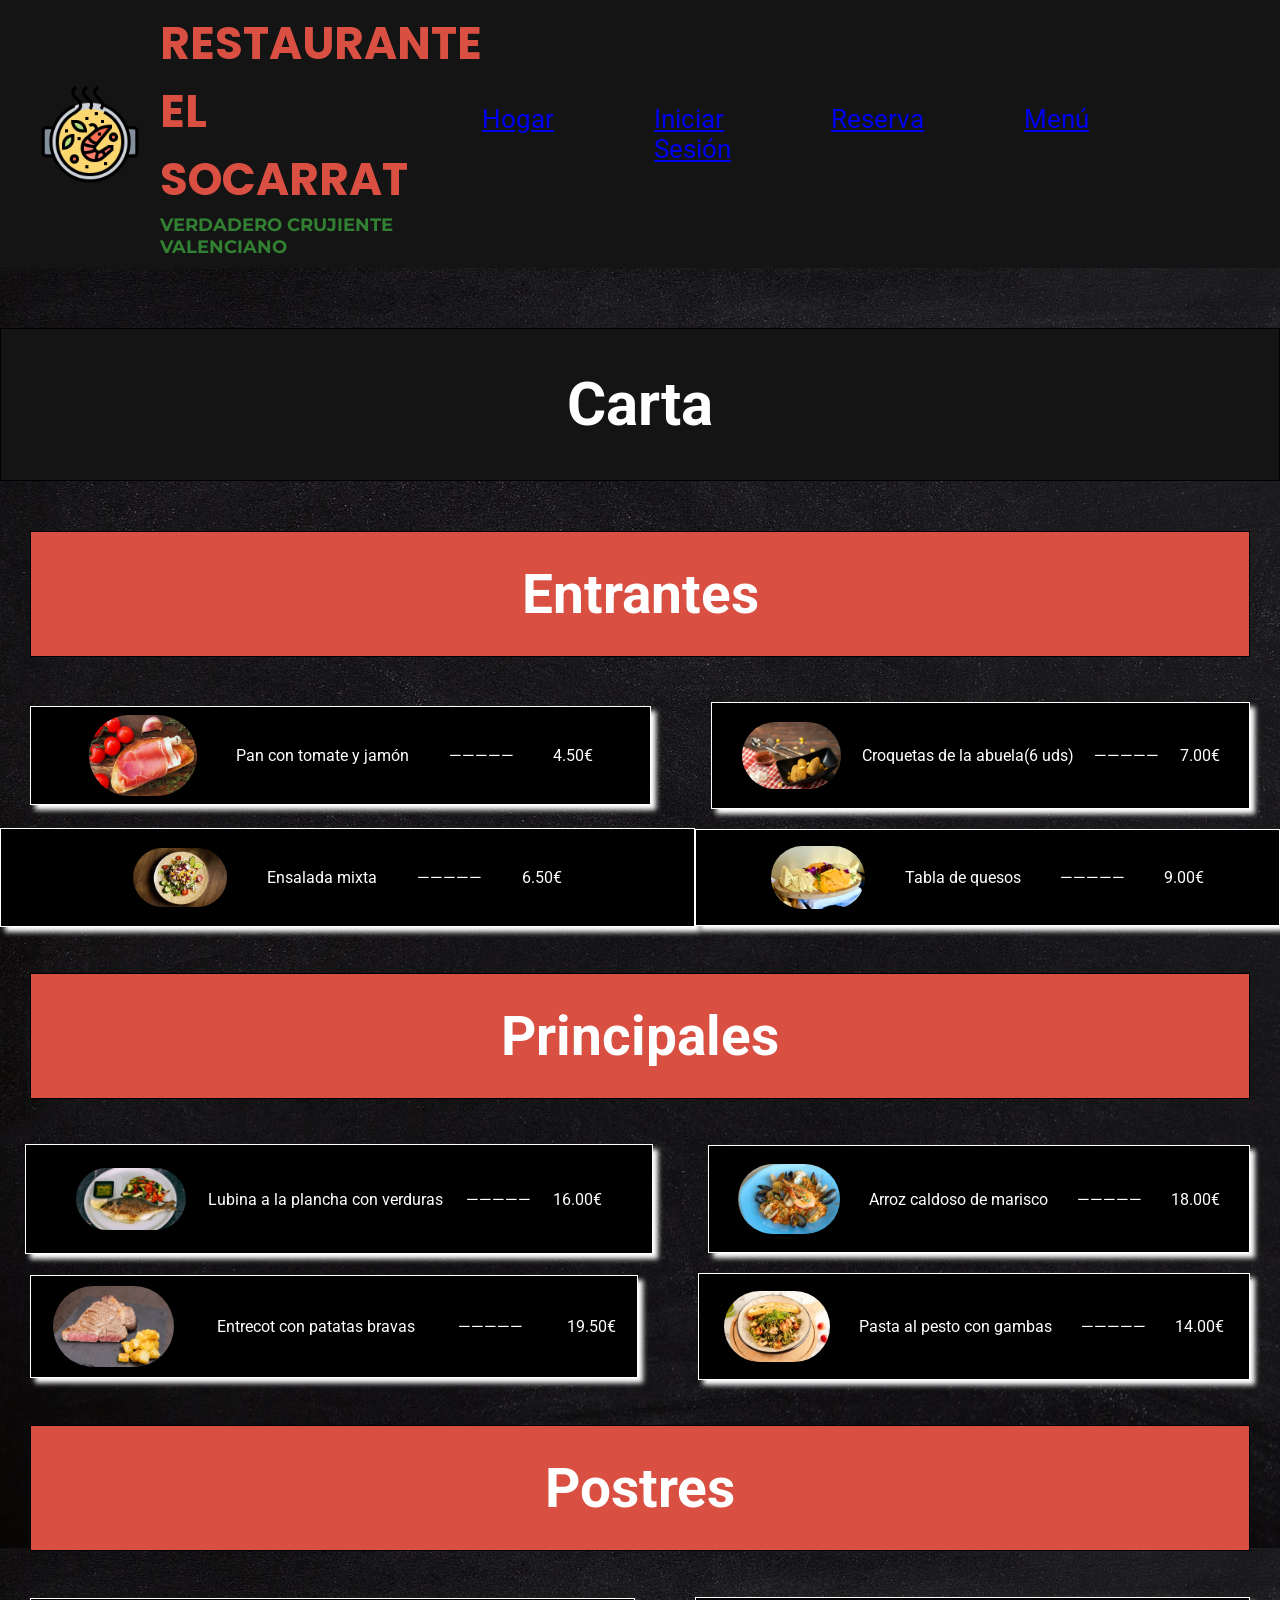
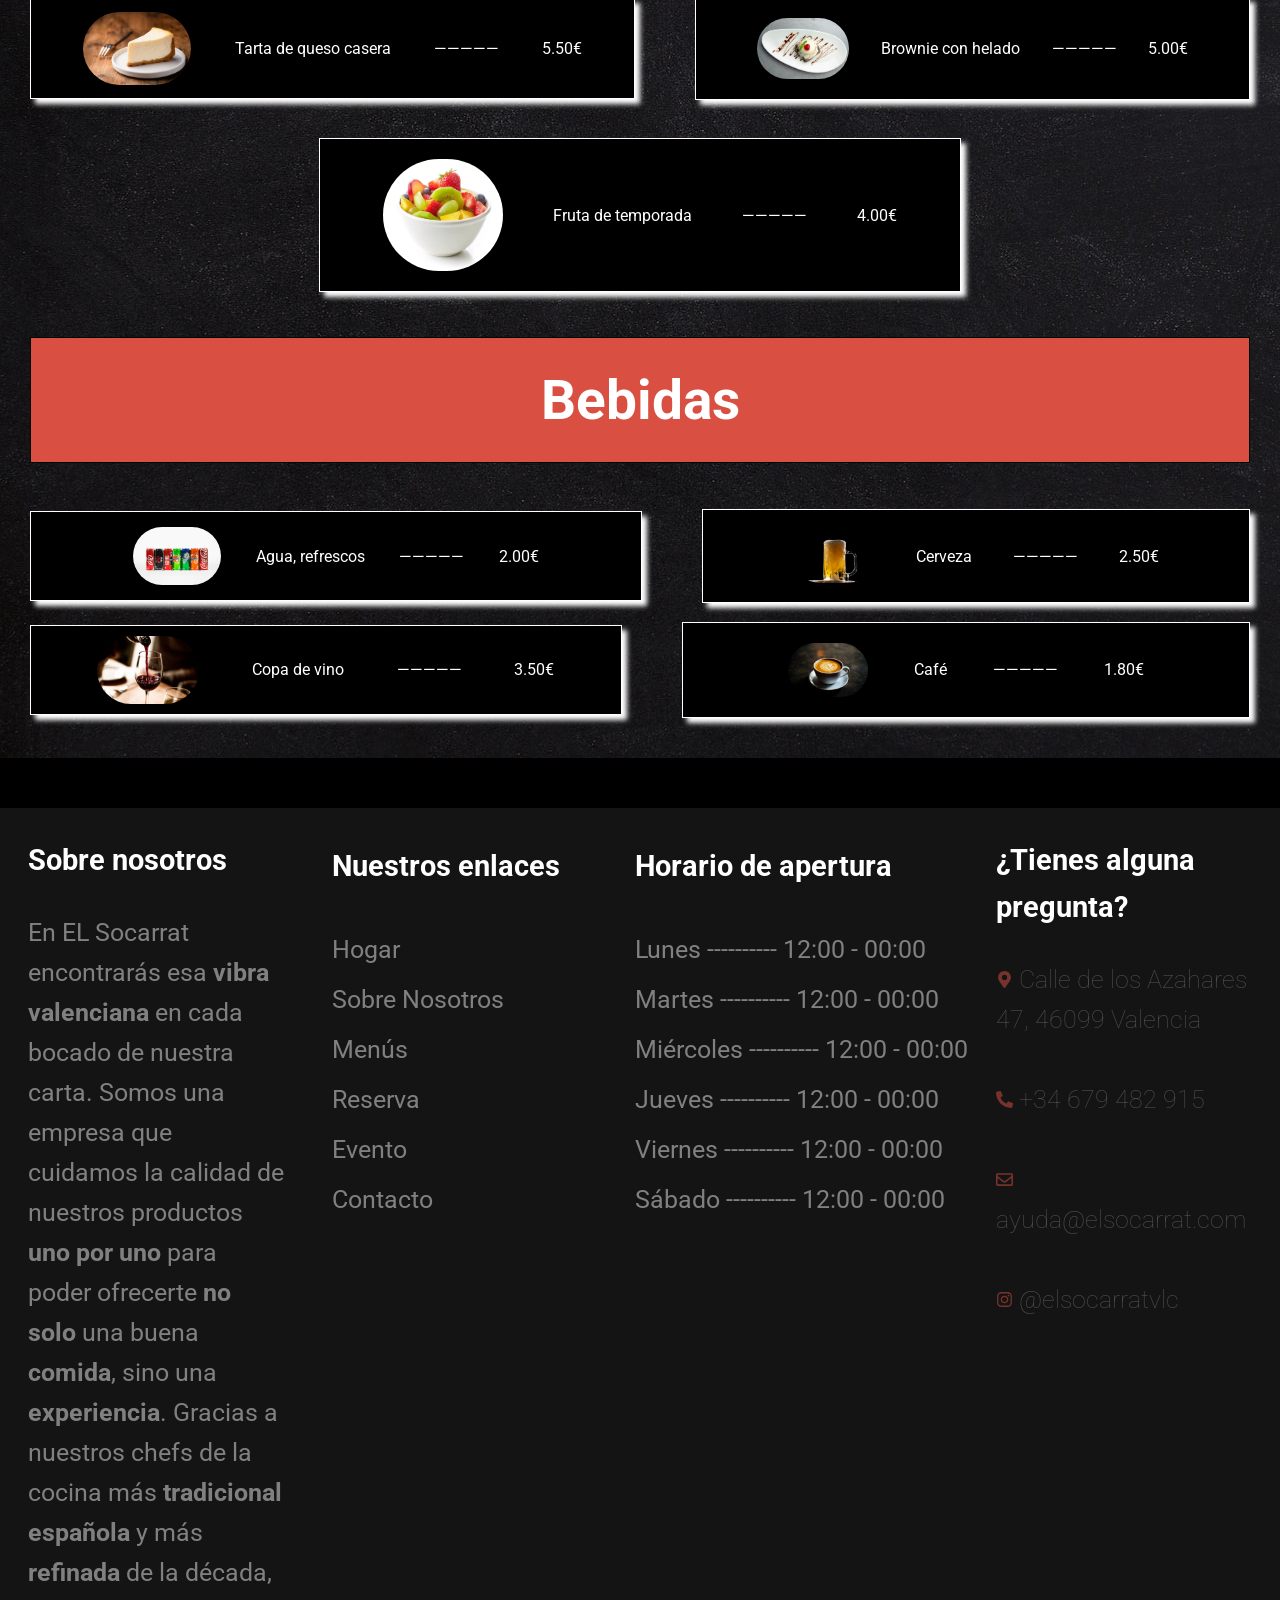
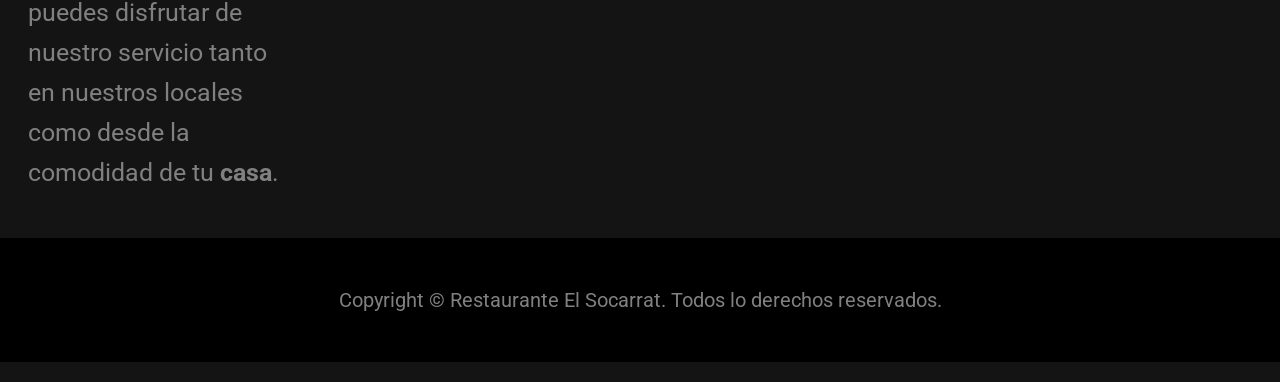
==== commit 5de67676: "corregir estilos carta" ====
--- a/carta.html
+++ b/carta.html
@@ -1,491 +1,237 @@
-<!doctype html>
+<!DOCTYPE html>
 <html lang="en">
-  <head>
-    <meta charset="UTF-8" />
-    <meta name="viewport" content="width=device-width, initial-scale=1.0" />
+
+<head>
+    <meta charset="UTF-8">
+    <meta name="viewport" content="width=device-width, initial-scale=1.0">
     <title>Restaurante "El socarrat"</title>
     <link rel="stylesheet" href="carta.css" />
-    <link rel="stylesheet" href="home.css" />
-    <link rel="stylesheet" href="shopping-cart.css" />
+    <link rel="stylesheet" href="home.css">
+    <link rel="stylesheet" href="footer.css" />
     <link rel="shortcut icon" href="./img/paella.png" type="image/x-icon" />
-  </head>
-
-  <body>
-    <header class="header-container">
-      <div class="title">
-        <img class="logo" src="img/paella_logo.png" alt="logo" />
-        <div class="name">
-          <h1>RESTAURANTE EL SOCARRAT</h1>
-          <h2>VERDADERO CRUJIENTE VALENCIANO</h2>
-        </div>
-      </div>
-      <nav class="nav">
-        <ul class="menu">
-          <li id="red"><a href="/">Hogar</a></li>
-          <li><a href="login.html">Iniciar Sesión</a></li>
-          <li><a href="index-formulario.html">Reserva</a></li>
-          <li><a href="carta.html">Menú</a></li>
-        </ul>
-        <ul class="languages">
-          <li>
-            <img src="assets/images/es.svg" alt="Español" height="30px" />
-          </li>
-          <li>
-            <a href="home_en.html"
-              ><img src="assets/images/en-us.svg" alt="English" height="30px"
-            /></a>
-          </li>
-        </ul>
-      </nav>
-
-      <!-- Icono carrito  -->
-      <div role="button" class="cart-container" onclick="toggleCart()">
-        <svg
-          class="cart-svg"
-          xmlns="http://www.w3.org/2000/svg"
-          viewBox="0 0 24 24"
-          fill="none"
-          stroke="currentColor"
-          stroke-width="2"
-          stroke-linecap="round"
-          stroke-linejoin="round"
-        >
-          <circle cx="9" cy="21" r="1"></circle>
-          <circle cx="20" cy="21" r="1"></circle>
-          <path
-            d="M1 1h4l2.68 13.39a2 2 0 0 0 2 1.61h9.72a2 2 0 0 0 2-1.61L23 6H6"
-          ></path>
-        </svg>
-
-        <span class="cart-badge"> 0 </span>
-      </div>
-
-      <div class="shopping-cart" >
-        <div class="cart-items">
-
-        </div>
-
-        <footer class="cart-summary">
-          <div class="summary-line">
-            <span class="summary-label">Subtotal</span>
-            <span class="summary-value">0 €</span>
-          </div>
-          <div class="summary-line">
-            <span class="summary-label">Envío</span>
-            <span class="summary-value">Gratis</span>
-          </div>
-          <div class="summary-line">
-            <span class="summary-label">IVA (10%)</span>
-            <span class="summary-value tax-value">0</span>
-          </div>
-
-          <div class="total-row">
-            <strong class="total-label">Total</strong>
-            <strong class="total-amount">0 </strong> €</strong>
-          </div>
-        </footer>
-
-        <div class="checkout-container">
-          <button class="btn-checkout">Finalizar Pedido</button>
-        </div>
-
-        <!-- carrito de la compra fin -->
-      </div>
+    <link href="https://fonts.googleapis.com/css2?family=Roboto&display=swap" rel="stylesheet" />
+    <link href="https://fonts.googleapis.com/css2?family=Poppins&display=swap" rel="stylesheet" />
+    <link href="https://fonts.googleapis.com/css2?family=Montserrat&display=swap" rel="stylesheet" />
+</head>
+
+<body>
+    <header>
+        <div class="title">
+            <img class="logo" src="img/paella_logo.png" alt="logo">
+            <div class="name">
+                <h1>RESTAURANTE EL SOCARRAT</h1>
+                <h2>VERDADERO CRUJIENTE VALENCIANO</h2>
+            </div>
+        </div>
+        <nav class="nav">
+            <ul class="menu">
+                <li id="red"><a href="/">Hogar</a></li>
+                <li><a href="login.html">Iniciar Sesión</a></li>
+                <li><a href="index-formulario.html">Reserva</a></li>
+                <li><a href="carta.html">Menú</a></li>
+            </ul>
+            <ul class="languages">
+                <li><img src="assets/images/es.svg" alt="Español" height="30px"></li>
+                <li><a href="home_en.html"><img src="assets/images/en-us.svg" alt="English" height="30px"></a></li>
+            </ul>
+        </nav>
     </header>
-    <section>
-      <h2 class="titulo-menu">Carta</h2>
-      <h2 class="titulos-carta">Entrantes</h2>
-      <div class="entrantes-fila1">
-        <div class="panConTomate dish">
-          <img
-            class="imagen-carta"
-            src="/img/pan con tomate.jpg"
-            alt="Pan con tomate y jamón"
-          />
-          <p>Pan con tomate y jamón</p>
-          <p>—————</p>
-          <p>4.50€</p>
-          <button
-            class="add-to-cart"
-            id="add-panConTomate"
-            aria-label="Añadir Pan con tomate"
-            onclick="addToCart(this)"
-          >
-            <svg
-              viewBox="0 0 24 24"
-              xmlns="http://www.w3.org/2000/svg"
-              aria-hidden="true"
-            >
-              <path
-                d="M7 4h-2l-1 2h2l3.6 7.59-1.35 2.44C8.89 16.37 9.5 17 10.25 17H19v-2H10.25l.9-1.63L19 6H7V4zM7 20a2 2 0 1 0 0 4 2 2 0 0 0 0-4zm10 0a2 2 0 1 0 0 4 2 2 0 0 0 0-4z"
-              />
-            </svg>
-            <span>Añadir</span>
-          </button>
-        </div>
-        <div class="croquetas dish">
-          <img class="imagen-carta" src="/img/croquetas.jpg" alt="Croquetas" />
-          <p>Croquetas de la abuela(6 uds)</p>
-          <p>—————</p>
-          <p>7.00€</p>
-          <button
-            class="add-to-cart"
-            id="add-croquetas"
-            aria-label="Añadir Croquetas"
-            onclick="addToCart(this)"
-          >
-            <svg
-              viewBox="0 0 24 24"
-              xmlns="http://www.w3.org/2000/svg"
-              aria-hidden="true"
-            >
-              <path
-                d="M7 4h-2l-1 2h2l3.6 7.59-1.35 2.44C8.89 16.37 9.5 17 10.25 17H19v-2H10.25l.9-1.63L19 6H7V4zM7 20a2 2 0 1 0 0 4 2 2 0 0 0 0-4zm10 0a2 2 0 1 0 0 4 2 2 0 0 0 0-4z"
-              />
-            </svg>
-            <span>Añadir</span>
-          </button>
-        </div>
-      </div>
-      <br />
-      <div class="entrantes-fila2">
-        <div class="ensalada dish">
-          <img
-            class="imagen-carta"
-            src="/img/ensalada.jpg"
-            alt="Ensalada mixta"
-          />
-          <p>Ensalada mixta</p>
-          <p>—————</p>
-          <p>6.50€</p>
-          <button
-            class="add-to-cart"
-            id="add-ensalada"
-            aria-label="Añadir Ensalada"
-            onclick="addToCart(this)"
-          >
-            <svg
-              viewBox="0 0 24 24"
-              xmlns="http://www.w3.org/2000/svg"
-              aria-hidden="true"
-            >
-              <path
-                d="M7 4h-2l-1 2h2l3.6 7.59-1.35 2.44C8.89 16.37 9.5 17 10.25 17H19v-2H10.25l.9-1.63L19 6H7V4zM7 20a2 2 0 1 0 0 4 2 2 0 0 0 0-4zm10 0a2 2 0 1 0 0 4 2 2 0 0 0 0-4z"
-              />
-            </svg>
-            <span>Añadir</span>
-          </button>
-        </div>
-        <div class="tablaQuesos dish">
-          <img
-            class="imagen-carta"
-            src="/img/tabla de quesos.jpg"
-            alt="Tabla de quesos"
-          />
-          <p>Tabla de quesos</p>
-          <p>—————</p>
-          <p>9.00€</p>
-          <button
-            class="add-to-cart"
-            id="add-tablaQuesos"
-            aria-label="Añadir Tabla de quesos"
-            onclick="addToCart(this)"
-          >
-            <svg
-              viewBox="0 0 24 24"
-              xmlns="http://www.w3.org/2000/svg"
-              aria-hidden="true"
-            >
-              <path
-                d="M7 4h-2l-1 2h2l3.6 7.59-1.35 2.44C8.89 16.37 9.5 17 10.25 17H19v-2H10.25l.9-1.63L19 6H7V4zM7 20a2 2 0 1 0 0 4 2 2 0 0 0 0-4zm10 0a2 2 0 1 0 0 4 2 2 0 0 0 0-4z"
-              />
-            </svg>
-            <span>Añadir</span>
-          </button>
-        </div>
-      </div>
-      <h2 class="titulos-carta">Principales</h2>
-      <div class="principales-fila1">
-        <div class="lubina">
-          <img
-            class="imagen-carta"
-            src="/img/lubina.jpg"
-            alt="Lubina a la plancha con verduras"
-          />
-          <p>Lubina a la plancha con verduras</p>
-          <p>—————</p>
-          <p>16.00€</p>
-          <button
-            class="add-to-cart"
-            id="add-lubina"
-            aria-label="Añadir Lubina"
-          >
-            <svg
-              viewBox="0 0 24 24"
-              xmlns="http://www.w3.org/2000/svg"
-              aria-hidden="true"
-            >
-              <path
-                d="M7 4h-2l-1 2h2l3.6 7.59-1.35 2.44C8.89 16.37 9.5 17 10.25 17H19v-2H10.25l.9-1.63L19 6H7V4zM7 20a2 2 0 1 0 0 4 2 2 0 0 0 0-4zm10 0a2 2 0 1 0 0 4 2 2 0 0 0 0-4z"
-              />
-            </svg>
-            <span>Añadir</span>
-          </button>
-        </div>
-        <div class="arroz">
-          <img
-            class="imagen-carta"
-            src="/img/arroz con marisco.jpg"
-            alt="Arroz caldoso de marisco"
-          />
-          <p>Arroz caldoso de marisco</p>
-          <p>—————</p>
-          <p>18.00€</p>
-          <button class="add-to-cart" id="add-arroz" aria-label="Añadir Arroz">
-            <svg
-              viewBox="0 0 24 24"
-              xmlns="http://www.w3.org/2000/svg"
-              aria-hidden="true"
-            >
-              <path
-                d="M7 4h-2l-1 2h2l3.6 7.59-1.35 2.44C8.89 16.37 9.5 17 10.25 17H19v-2H10.25l.9-1.63L19 6H7V4zM7 20a2 2 0 1 0 0 4 2 2 0 0 0 0-4zm10 0a2 2 0 1 0 0 4 2 2 0 0 0 0-4z"
-              />
-            </svg>
-            <span>Añadir</span>
-          </button>
-        </div>
-      </div>
-      <br />
-      <div class="principales-fila2">
-        <div class="entrecot">
-          <img
-            class="imagen-carta"
-            src="/img/entrecot.jpg"
-            alt="Entrecot con patatas bravas"
-          />
-          <p>Entrecot con patatas bravas</p>
-          <p>—————</p>
-          <p>19.50€</p>
-          <button
-            class="add-to-cart"
-            id="add-entrecot"
-            aria-label="Añadir Entrecot"
-          >
-            <svg
-              viewBox="0 0 24 24"
-              xmlns="http://www.w3.org/2000/svg"
-              aria-hidden="true"
-            >
-              <path
-                d="M7 4h-2l-1 2h2l3.6 7.59-1.35 2.44C8.89 16.37 9.5 17 10.25 17H19v-2H10.25l.9-1.63L19 6H7V4zM7 20a2 2 0 1 0 0 4 2 2 0 0 0 0-4zm10 0a2 2 0 1 0 0 4 2 2 0 0 0 0-4z"
-              />
-            </svg>
-            <span>Añadir</span>
-          </button>
-        </div>
-        <div class="pasta">
-          <img
-            class="imagen-carta"
-            src="/img/pasta con gambas.jpg"
-            alt="pasta al pesto con gambas"
-          />
-          <p>Pasta al pesto con gambas</p>
-          <p>—————</p>
-          <p>14.00€</p>
-          <button class="add-to-cart" id="add-pasta" aria-label="Añadir Pasta">
-            <svg
-              viewBox="0 0 24 24"
-              xmlns="http://www.w3.org/2000/svg"
-              aria-hidden="true"
-            >
-              <path
-                d="M7 4h-2l-1 2h2l3.6 7.59-1.35 2.44C8.89 16.37 9.5 17 10.25 17H19v-2H10.25l.9-1.63L19 6H7V4zM7 20a2 2 0 1 0 0 4 2 2 0 0 0 0-4zm10 0a2 2 0 1 0 0 4 2 2 0 0 0 0-4z"
-              />
-            </svg>
-            <span>Añadir</span>
-          </button>
-        </div>
-      </div>
-      <h2 class="titulos-carta">Postres</h2>
-      <div class="postres-fila1">
-        <div class="tarta">
-          <img
-            class="imagen-carta"
-            src="/img/tarta de queso.jpg"
-            alt="Tarta de queso casera"
-          />
-          <p>Tarta de queso casera</p>
-          <p>—————</p>
-          <p>5.50€</p>
-          <button
-            class="add-to-cart"
-            id="add-tarta"
-            aria-label="Añadir Tarta de queso"
-          >
-            <svg
-              viewBox="0 0 24 24"
-              xmlns="http://www.w3.org/2000/svg"
-              aria-hidden="true"
-            >
-              <path
-                d="M7 4h-2l-1 2h2l3.6 7.59-1.35 2.44C8.89 16.37 9.5 17 10.25 17H19v-2H10.25l.9-1.63L19 6H7V4zM7 20a2 2 0 1 0 0 4 2 2 0 0 0 0-4zm10 0a2 2 0 1 0 0 4 2 2 0 0 0 0-4z"
-              />
-            </svg>
-            <span>Añadir</span>
-          </button>
-        </div>
-        <div class="brownie">
-          <img
-            class="imagen-carta"
-            src="/img/browni.jpg"
-            alt="Bownie con helado"
-          />
-          <p>Brownie con helado</p>
-          <p>—————</p>
-          <p>5.00€</p>
-          <button
-            class="add-to-cart"
-            id="add-brownie"
-            aria-label="Añadir Brownie"
-          >
-            <svg
-              viewBox="0 0 24 24"
-              xmlns="http://www.w3.org/2000/svg"
-              aria-hidden="true"
-            >
-              <path
-                d="M7 4h-2l-1 2h2l3.6 7.59-1.35 2.44C8.89 16.37 9.5 17 10.25 17H19v-2H10.25l.9-1.63L19 6H7V4zM7 20a2 2 0 1 0 0 4 2 2 0 0 0 0-4zm10 0a2 2 0 1 0 0 4 2 2 0 0 0 0-4z"
-              />
-            </svg>
-            <span>Añadir</span>
-          </button>
-        </div>
-      </div>
-      <br /><br />
-      <div class="postres-fila2">
-        <div class="fruta dish">
-          <img
-            class="imagen-carta"
-            src="/img/fruta.jpg"
-            alt="Fruta de temporada"
-          />
-          <p>Fruta de temporada</p>
-          <p>—————</p>
-          <p>4.00€</p>
-          <button
-            class="add-to-cart"
-            id="add-fruta"
-            aria-label="Añadir Fruta de temporada"
-          >
-            <svg
-              viewBox="0 0 24 24"
-              xmlns="http://www.w3.org/2000/svg"
-              aria-hidden="true"
-            >
-              <path
-                d="M7 4h-2l-1 2h2l3.6 7.59-1.35 2.44C8.89 16.37 9.5 17 10.25 17H19v-2H10.25l.9-1.63L19 6H7V4zM7 20a2 2 0 1 0 0 4 2 2 0 0 0 0-4zm10 0a2 2 0 1 0 0 4 2 2 0 0 0 0-4z"
-              />
-            </svg>
-            <span>Añadir</span>
-          </button>
-        </div>
-      </div>
-
-      <h2 class="titulos-carta">Bebidas</h2>
-      <div class="bebidas-fila1">
-        <div class="refrescos">
-          <img
-            class="imagen-carta"
-            src="/img/refrescos.jpg"
-            alt="Agua, refrescos"
-          />
-          <p>Agua, refrescos</p>
-          <p>—————</p>
-          <p>2.00€</p>
-          <button
-            class="add-to-cart"
-            id="add-refrescos"
-            aria-label="Añadir Refrescos"
-          >
-            <svg
-              viewBox="0 0 24 24"
-              xmlns="http://www.w3.org/2000/svg"
-              aria-hidden="true"
-            >
-              <path
-                d="M7 4h-2l-1 2h2l3.6 7.59-1.35 2.44C8.89 16.37 9.5 17 10.25 17H19v-2H10.25l.9-1.63L19 6H7V4zM7 20a2 2 0 1 0 0 4 2 2 0 0 0 0-4zm10 0a2 2 0 1 0 0 4 2 2 0 0 0 0-4z"
-              />
-            </svg>
-            <span>Añadir</span>
-          </button>
-        </div>
-        <div class="cerveza">
-          <img class="imagen-carta" src="/img/cerveza.jpg" alt="Cerveza" />
-          <p>Cerveza</p>
-          <p>—————</p>
-          <p>2.50€</p>
-          <button
-            class="add-to-cart"
-            id="add-cerveza"
-            aria-label="Añadir Cerveza"
-          >
-            <svg
-              viewBox="0 0 24 24"
-              xmlns="http://www.w3.org/2000/svg"
-              aria-hidden="true"
-            >
-              <path
-                d="M7 4h-2l-1 2h2l3.6 7.59-1.35 2.44C8.89 16.37 9.5 17 10.25 17H19v-2H10.25l.9-1.63L19 6H7V4zM7 20a2 2 0 1 0 0 4 2 2 0 0 0 0-4zm10 0a2 2 0 1 0 0 4 2 2 0 0 0 0-4z"
-              />
-            </svg>
-            <span>Añadir</span>
-          </button>
-        </div>
-      </div>
-      <br />
-      <div class="bebidas-fila2">
-        <div class="vino">
-          <img
-            class="imagen-carta"
-            src="/img/copa de vino.jpg"
-            alt="Copa de vino"
-          />
-          <p>Copa de vino</p>
-          <p>—————</p>
-          <p>3.50€</p>
-          <button class="add-to-cart" id="add-vino" aria-label="Añadir Vino">
-            <svg
-              viewBox="0 0 24 24"
-              xmlns="http://www.w3.org/2000/svg"
-              aria-hidden="true"
-            >
-              <path
-                d="M7 4h-2l-1 2h2l3.6 7.59-1.35 2.44C8.89 16.37 9.5 17 10.25 17H19v-2H10.25l.9-1.63L19 6H7V4zM7 20a2 2 0 1 0 0 4 2 2 0 0 0 0-4zm10 0a2 2 0 1 0 0 4 2 2 0 0 0 0-4z"
-              />
-            </svg>
-            <span>Añadir</span>
-          </button>
-        </div>
-        <div class="cafe">
-          <img class="imagen-carta" src="/img/cafe.jpg" alt="Café" />
-          <p>Café</p>
-          <p>—————</p>
-          <p>1.80€</p>
-          <button class="add-to-cart" id="add-cafe" aria-label="Añadir Café">
-            <svg
-              viewBox="0 0 24 24"
-              xmlns="http://www.w3.org/2000/svg"
-              aria-hidden="true"
-            >
-              <path
-                d="M7 4h-2l-1 2h2l3.6 7.59-1.35 2.44C8.89 16.37 9.5 17 10.25 17H19v-2H10.25l.9-1.63L19 6H7V4zM7 20a2 2 0 1 0 0 4 2 2 0 0 0 0-4zm10 0a2 2 0 1 0 0 4 2 2 0 0 0 0-4z"
-              />
-            </svg>
-            <span>Añadir</span>
-          </button>
-        </div>
-      </div>
+    <section class="carta">
+        <h2 class="titulo-menu">Carta</h2>
+        <h2 class="titulos-carta">Entrantes</h2>
+        <div class="entrantes-fila1">
+            <div class="panConTomate">
+                <img class="imagenCarta" src="/img/pan con tomate.jpg" alt="Pan con tomate y jamón">
+                <p class="cartaNombre">Pan con tomate y jamón</p>
+                <p class="cartaNombre">—————</p>
+                <p class="cartaNombre">4.50€</p>
+            </div>
+            <div class="croquetas">
+                <img class="imagenCarta" src="/img/croquetas.jpg" alt="Croquetas">
+                <p class="cartaNombre">Croquetas de la abuela(6 uds)</p>
+                <p class="cartaNombre">—————</p>
+                <p class="cartaNombre">7.00€</p>
+            </div>
+        </div>
+        <br>
+        <div class="entrantes-fila2">
+            <div class="ensalada">
+                <img class="imagenCarta" src="/img/ensalada.jpg" alt="Ensalada mixta">
+                <p class="cartaNombre">Ensalada mixta</p>
+                <p class="cartaNombre">—————</p>
+                <p class="cartaNombre">6.50€</p>
+            </div>
+            <div class="tablaQuesos">
+                <img class="imagenCarta" src="/img/tabla de quesos.jpg" alt="Tabla de quesos">
+                <p class="cartaNombre">Tabla de quesos</p>
+                <p class="cartaNombre">—————</p>
+                <p class="cartaNombre">9.00€</p>
+            </div>
+        </div>
+        <h2 class="titulos-carta">Principales</h2>
+        <div class="principales-fila1">
+            <div class="lubina">
+                <img class="imagenCarta" src="/img/lubina.jpg" alt="Lubina a la plancha con verduras">
+                <p class="cartaNombre">Lubina a la plancha con verduras</p>
+                <p class="cartaNombre">—————</p>
+                <p class="cartaNombre">16.00€</p>
+            </div>
+            <div class="arroz">
+                <img class="imagenCarta" src="/img/arroz con marisco.jpg" alt="Arroz caldoso de marisco">
+                <p class="cartaNombre">Arroz caldoso de marisco</p>
+                <p class="cartaNombre">—————</p>
+                <p class="cartaNombre">18.00€</p>
+            </div>
+        </div>
+        <br>
+        <div class="principales-fila2">
+            <div class="entrecot">
+                <img class="imagenCarta" src="/img/entrecot.jpg" alt="Entrecot con patatas bravas">
+                <p class="cartaNombre">Entrecot con patatas bravas</p>
+                <p class="cartaNombre">—————</p>
+                <p class="cartaNombre">19.50€</p>
+            </div>
+            <div class="pasta">
+                <img class="imagenCarta" src="/img/pasta con gambas.jpg" alt="pasta al pesto con gambas">
+                <p class="cartaNombre">Pasta al pesto con gambas</p>
+                <p class="cartaNombre">—————</p>
+                <p class="cartaNombre">14.00€</p>
+            </div>
+        </div>
+        <h2 class="titulos-carta">Postres</h2>
+        <div class="postres-fila1">
+            <div class="tarta">
+                <img class="imagenCarta" src="/img/tarta de queso.jpg" alt="Tarta de queso casera">
+                <p class="cartaNombre">Tarta de queso casera</p>
+                <p class="cartaNombre">—————</p>
+                <p class="cartaNombre">5.50€</p>
+            </div>
+            <div class="brownie">
+                <img class="imagenCarta" src="/img/browni.jpg" alt="Brownie con helado">
+                <p class="cartaNombre">Brownie con helado</p>
+                <p class="cartaNombre">—————</p>
+                <p class="cartaNombre">5.00€</p>
+            </div>
+        </div>
+        <br><br>
+        <div class="postres-fila2">
+            <img class="imagenCarta" src="/img/fruta.jpg" alt="Fruta de temporada">
+            <p class="cartaNombre">Fruta de temporada</p>
+            <p class="cartaNombre">—————</p>
+            <p class="cartaNombre">4.00€</p>
+        </div>
+
+        <h2 class="titulos-carta">Bebidas</h2>
+        <div class="bebidas-fila1">
+            <div class="refrescos">
+                <img class="imagenCarta" src="/img/refrescos.jpg" alt="Agua, refrescos">
+                <p class="cartaNombre">Agua, refrescos</p>
+                <p class="cartaNombre">—————</p>
+                <p class="cartaNombre">2.00€</p>
+            </div>
+            <div class="cerveza">
+                <img class="imagenCarta" src="/img/cerveza.jpg" alt="Cerveza">
+                <p class="cartaNombre">Cerveza</p>
+                <p class="cartaNombre">—————</p>
+                <p class="cartaNombre">2.50€</p>
+            </div>
+        </div>
+        <br>
+        <div class="bebidas-fila2">
+            <div class="vino">
+                <img class="imagenCarta" src="/img/copa de vino.jpg" alt="Copa de vino">
+                <p class="cartaNombre">Copa de vino</p>
+                <p class="cartaNombre">—————</p>
+                <p class="cartaNombre">3.50€</p>
+            </div>
+            <div class="cafe">
+                <img class="imagenCarta" src="/img/cafe.jpg" alt="Café">
+                <p class="cartaNombre">Café</p>
+                <p class="cartaNombre">—————</p>
+                <p class="cartaNombre">1.80€</p>
+            </div>
+        </div>
     </section>
-    <script src="./script.js"></script>
-  </body>
-</html>
+    <footer>
+        <div class="cajainfo">
+            <div class="info">
+
+                <h3>Sobre nosotros</h3>
+                <p>
+                    En EL Socarrat encontrarás esa <strong>vibra valenciana</strong> en cada bocado de nuestra carta.
+                    Somos una empresa que
+                    cuidamos la calidad de nuestros productos <strong>uno por uno</strong> para poder ofrecerte
+                    <strong>no solo</strong> una
+                    buena <strong> comida</strong>, sino una <strong>experiencia</strong>. Gracias a nuestros chefs de
+                    la cocina más
+                    <strong>tradicional española</strong> y más <strong>refinada</strong> de la década, puedes disfrutar
+                    de nuestro servicio tanto
+                    en nuestros locales como desde la comodidad de tu <strong>casa</strong>.
+                </p>
+            </div>
+            <div class="info1">
+                <h3>Nuestros enlaces</h3>
+                <ul>
+                    <li>Hogar</li>
+                    <li>Sobre Nosotros</li>
+                    <li>Menús</li>
+                    <li>Reserva</li>
+                    <li>Evento</li>
+                    <li>Contacto</li>
+                </ul>
+            </div>
+            <br>
+            <div class="info1">
+                <h3>Horario de apertura</h3>
+                <ul>
+                    <li>Lunes ---------- 12:00 - 00:00</li>
+                    <li>Martes ---------- 12:00 - 00:00</li>
+                    <li>Miércoles ---------- 12:00 - 00:00</li>
+                    <li>Jueves ---------- 12:00 - 00:00</li>
+                    <li>Viernes ---------- 12:00 - 00:00</li>
+                    <li>Sábado ---------- 12:00 - 00:00</li>
+                </ul>
+            </div>
+
+            <div class="info">
+                <h3>¿Tienes alguna pregunta?</h3>
+                <ul>
+                    <li> <svg class="icono" xmlns="http://www.w3.org/2000/svg" aria-hidden="true"
+                            class="e-font-icon-svg e-fas-map-marker-alt" viewBox="0 0 384 512">
+                            <path
+                                d="M172.268 501.67C26.97 291.031 0 269.413 0 192 0 85.961 85.961 0 192 0s192 85.961 192 192c0 77.413-26.97 99.031-172.268 309.67-9.535 13.774-29.93 13.773-39.464 0zM192 272c44.183 0 80-35.817 80-80s-35.817-80-80-80-80 35.817-80 80 35.817 80 80 80z" />
+                        </svg> Calle de los Azahares 47, 46099 Valencia</li>
+                    <br>
+
+
+                    <li><svg class="icono" xmlns="http://www.w3.org/2000/svg" aria-hidden="true"
+                            class="e-font-icon-svg e-fas-phone-alt" viewBox="0 0 512 512">
+                            <path
+                                d="M497.39 361.8l-112-48a24 24 0 0 0-28 6.9l-49.6 60.6A370.66 370.66 0 0 1 130.6 204.11l60.6-49.6a23.94 23.94 0 0 0 6.9-28l-48-112A24.16 24.16 0 0 0 122.6.61l-104 24A24 24 0 0 0 0 48c0 256.5 207.9 464 464 464a24 24 0 0 0 23.4-18.6l24-104a24.29 24.29 0 0 0-14.01-27.6z" />
+                        </svg> +34 679 482 915</li>
+                    <br>
+
+
+                    <li><svg class="icono" xmlns="http://www.w3.org/2000/svg" aria-hidden="true"
+                            class="e-font-icon-svg e-far-envelope" viewBox="0 0 512 512">
+                            <path
+                                d="M464 64H48C21.49 64 0 85.49 0 112v288c0 26.51 21.49 48 48 48h416c26.51 0 48-21.49 48-48V112c0-26.51-21.49-48-48-48zm0 48v40.805c-22.422 18.259-58.168 46.651-134.587 106.49-16.841 13.247-50.201 45.072-73.413 44.701-23.208.375-56.579-31.459-73.413-44.701C106.18 199.465 70.425 171.067 48 152.805V112h416zM48 400V214.398c22.914 18.251 55.409 43.862 104.938 82.646 21.857 17.205 60.134 55.186 103.062 54.955 42.717.231 80.509-37.199 103.053-54.947 49.528-38.783 82.032-64.401 104.947-82.653V400H48z" />
+                        </svg> ayuda@elsocarrat.com</li>
+                    <br>
+
+
+                    <li><svg class="icono" xmlns="http://www.w3.org/2000/svg" aria-hidden="true"
+                            class="e-font-icon-svg e-fab-instagram" viewBox="0 0 448 512">
+                            <path
+                                d="M224.1 141c-63.6 0-114.9 51.3-114.9 114.9s51.3 114.9 114.9 114.9S339 319.5 339 255.9 287.7 141 224.1 141zm0 189.6c-41.1 0-74.7-33.5-74.7-74.7s33.5-74.7 74.7-74.7 74.7 33.5 74.7 74.7-33.6 74.7-74.7 74.7zm146.4-194.3c0 14.9-12 26.8-26.8 26.8-14.9 0-26.8-12-26.8-26.8s12-26.8 26.8-26.8 26.8 12 26.8 26.8zm76.1 27.2c-1.7-35.9-9.9-67.7-36.2-93.9-26.2-26.2-58-34.4-93.9-36.2-37-2.1-147.9-2.1-184.9 0-35.8 1.7-67.6 9.9-93.9 36.1s-34.4 58-36.2 93.9c-2.1 37-2.1 147.9 0 184.9 1.7 35.9 9.9 67.7 36.2 93.9s58 34.4 93.9 36.2c37 2.1 147.9 2.1 184.9 0 35.9-1.7 67.7-9.9 93.9-36.2 26.2-26.2 34.4-58 36.2-93.9 2.1-37 2.1-147.8 0-184.8zM398.8 388c-7.8 19.6-22.9 34.7-42.6 42.6-29.5 11.7-99.5 9-132.1 9s-102.7 2.6-132.1-9c-19.6-7.8-34.7-22.9-42.6-42.6-11.7-29.5-9-99.5-9-132.1s-2.6-102.7 9-132.1c7.8-19.6 22.9-34.7 42.6-42.6 29.5-11.7 99.5-9 132.1-9s102.7-2.6 132.1 9c19.6 7.8 34.7 22.9 42.6 42.6 11.7 29.5 9 99.5 9 132.1s2.7 102.7-9 132.1z" />
+                        </svg> @elsocarratvlc</li>
+                </ul>
+            </div>
+        </div>
+        <p id="cc">Copyright © Restaurante El Socarrat. Todos lo derechos reservados.</p>
+
+
+    </footer>
+</body>
+
+</html>
--- a/carta.css
+++ b/carta.css
@@ -1,402 +1,334 @@
-@import url("https://fonts.googleapis.com/css2?family=Roboto:ital,wght@0,100..900;1,100..900&display=swap");
+@import url('https://fonts.googleapis.com/css2?family=Roboto:ital,wght@0,100..900;1,100..900&display=swap');
 
 body {
-  margin: 0 150px;
-  background-color: black;
+    margin: 0 150px;
+    background-color: black;
 }
 
 /*PARRAFOS*/
-p {
-  color: white;
-  font-family: "Roboto", sans-serif;
+.cartaNombre {
+    color: white;
+    font-family: "Roboto", sans-serif;
 }
 
 /*SECCIÓN*/
-section {
-  background-color: #919191;
-  padding-bottom: 50px;
-  background-image: url(/img/fondo.jpg);
+section.carta {
+    background-color: #919191;
+    padding-bottom: 40px; 
+    background-image: url(/img/fondo.jpg);       
 }
 
 /*TITULOS*/
 .titulos-carta {
-  text-align: center;
-  font-size: 55px;
-  background-color: #d95043;
-  color: white;
-  border: 1px solid black;
-  padding: 30px 0;
-  margin-left: 30px;
-  margin-right: 30px;
+    text-align: center;
+    font-size: 55px;
+    background-color: #D95043;
+    color: white;
+    border: 1px solid black;
+    padding: 30px 0;
+    margin-left: 30px;
+    margin-right: 30px;
 }
 /*TITULO MENU*/
-.titulo-menu {
-  font-size: 60px;
-  text-align: center;
-  color: white;
-  border: 1px solid black;
-  background-color: #141414;
-  padding: 40px 0;
-  margin-top: 60px;
+.titulo-menu{
+    font-size: 60px;
+    text-align: center;
+    color: white;
+    border: 1px solid black;
+    background-color: #141414;
+    padding: 40px 0 ;
+    margin-top: 60px;
+    
 }
 /*ENTRANTES*/
 .entrantes-fila1 {
-  display: flex;
-  align-items: center;
-  justify-content: space-around;
-}
-
-.imagen-carta {
-  width: 20%;
-  border-radius: 70px;
+    display: flex;
+    align-items: center;
+    justify-content: space-around;
+}
+
+.imagenCarta {
+    width: 20%;
+    border-radius: 70px;
 }
 
 /*ENTRANTES PAN CON TOMATE*/
 .panConTomate {
-  display: flex;
-  align-items: center;
-  justify-content: space-around;
-  border: 1px solid white;
-  box-shadow: 5px 5px 5px white;
-  background-color: black;
-  margin: 0 30px;
-  padding: 8px 28px;
+    display: flex;
+    align-items: center;
+    justify-content: space-around;
+    border: 1px solid white;
+    box-shadow: 5px 5px 5px white ;
+    background-color: black;
+    margin: 0 30px;
+    padding: 8px 38px;
 }
 
 .panConTomate:hover {
-  transform: scale(1.05);
+    transform: scale(1.05);
 }
 
 /*ENTRANTES CROQUETAS*/
 .croquetas {
-  display: flex;
-  align-items: center;
-  justify-content: space-around;
-  border: 1px solid white;
-  box-shadow: 5px 5px 5px white;
-  background-color: black;
-  margin: 0 30px;
-  padding: 19px;
+    display: flex;
+    align-items: center;
+    justify-content: space-around;
+    border: 1px solid white;
+    box-shadow: 5px 5px 5px white ;
+    background-color: black;
+    margin: 0 30px;
+    padding: 19px;
 }
 
 .croquetas:hover {
-  transform: scale(1.05);
+    transform: scale(1.05);
 }
 
 /*ENTRANTES FILA 2*/
 .entrantes-fila2 {
-  display: flex;
-  align-items: center;
-  justify-content: space-around;
+    display: flex;
+    align-items: center;
+    justify-content: space-around;
 }
 
 /*Ensalada*/
 .ensalada {
-  display: flex;
-  align-items: center;
-  justify-content: space-around;
-  border: 1px solid white;
-  background-color: black;
-  margin: 0 30px;
-  padding: 19px 60px;
-  box-shadow: 5px 5px 5px white;
+    display: flex;
+    align-items: center;
+    justify-content: space-around;
+    border: 1px solid white;
+    background-color: black;
+    padding: 19px 112px;
+    box-shadow: 5px 5px 5px white
 }
 
 .ensalada:hover {
-  transform: scale(1.05);
+    transform: scale(1.05);
+
 }
 
 /*TABLA DE QUESOS*/
 .tablaQuesos {
-  display: flex;
-  align-items: center;
-  justify-content: space-around;
-  border: 1px solid white;
-  box-shadow: 5px 5px 5px white;
-  background-color: black;
-  margin: 0 30px;
-  padding: 16px 18px;
+    display: flex;
+    align-items: center;
+    justify-content: space-around;
+    border: 1px solid white;
+    box-shadow: 5px 5px 5px white ;
+    background-color: black;
+    padding: 16px 55px;
 }
 
 .tablaQuesos:hover {
-  transform: scale(1.05);
+    transform: scale(1.05);
 }
 
 /*PRINCIPALES*/
 .principales-fila1 {
-  display: flex;
-  align-items: center;
-  justify-content: space-around;
+    display: flex;
+    align-items: center;
+    justify-content: space-around;
 }
 
 /*LUBINA*/
 .lubina {
-  display: flex;
-  align-items: center;
-  justify-content: space-around;
-  border: 1px solid white;
-  box-shadow: 5px 5px 5px white;
-  background-color: black;
-  margin: 0 30px;
-  padding: 23px 28px;
+    display: flex;
+    align-items: center;
+    justify-content: space-around;
+    border: 1px solid white;
+    box-shadow: 5px 5px 5px white ;
+    background-color: black;
+    margin: 0 25px;
+    padding: 23px 39px;
 }
 
 .lubina:hover {
-  transform: scale(1.05);
+    transform: scale(1.05);
 }
 
 /*ARROZ CALDOSO*/
 .arroz {
-  display: flex;
-  align-items: center;
-  justify-content: space-around;
-  border: 1px solid white;
-  box-shadow: 5px 5px 5px white;
-  background-color: black;
-  margin: 0 30px;
-  padding: 18px 10px;
+    display: flex;
+    align-items: center;
+    justify-content: space-around;
+    border: 1px solid white;
+    box-shadow: 5px 5px 5px white ;
+    background-color: black;
+    margin: 0 30px;
+    padding: 18px 14px;
 }
 
 .arroz:hover {
-  transform: scale(1.05);
+    transform: scale(1.05);
 }
 
 /*PRINCIPALES FILA 2*/
 .principales-fila2 {
-  display: flex;
-  align-items: center;
-  justify-content: space-around;
+    display: flex;
+    align-items: center;
+    justify-content: space-around;
 }
 
 /*ENTRECOT*/
 .entrecot {
-  display: flex;
-  align-items: center;
-  justify-content: space-around;
-  border: 1px solid white;
-  box-shadow: 5px 5px 5px white;
-  background-color: black;
-  margin: 0 30px;
-  padding: 10px 0px;
+    display: flex;
+    align-items: center;
+    justify-content: space-around;
+    border: 1px solid white;
+    box-shadow: 5px 5px 5px white ;
+    background-color: black;
+    margin: 0 30px;
+    padding: 10px 0px;
 }
 
 .entrecot:hover {
-  transform: scale(1.05);
+    transform: scale(1.05);
 }
 
 /*PASTA*/
 .pasta {
-  display: flex;
-  align-items: center;
-  justify-content: space-around;
-  border: 1px solid white;
-  box-shadow: 5px 5px 5px white;
-  background-color: black;
-  margin: 0 30px;
-  padding: 17px 10px;
+    display: flex;
+    align-items: center;
+    justify-content: space-around;
+    border: 1px solid white;
+    box-shadow: 5px 5px 5px white ;
+    background-color: black;
+    margin: 0 30px;
+    padding: 17px 10px;
 }
 
 .pasta:hover {
-  transform: scale(1.05);
+    transform: scale(1.05);
 }
 
 /*POSTRES*/
 .postres-fila1 {
-  display: flex;
-  align-items: center;
-  justify-content: space-around;
+    display: flex;
+    align-items: center;
+    justify-content: space-around;
 }
 
 /*TARTA DE QUESO*/
 .tarta {
-  display: flex;
-  align-items: center;
-  justify-content: space-around;
-  border: 1px solid white;
-  box-shadow: 5px 5px 5px white;
-  background-color: black;
-  margin: 0 30px;
-  padding: 13px 30px;
+    display: flex;
+    align-items: center;
+    justify-content: space-around;
+    border: 1px solid white;
+    box-shadow: 5px 5px 5px white ;
+    background-color: black;
+    margin: 0 30px;
+    padding: 13px 30px;
 }
 
 .tarta:hover {
-  transform: scale(1.05);
+    transform: scale(1.05);
 }
 
 /*BROWNIE*/
 .brownie {
-  display: flex;
-  align-items: center;
-  justify-content: space-around;
-  border: 1px solid white;
-  box-shadow: 5px 5px 5px white;
-  background-color: black;
-  margin: 0 30px;
-  padding: 20px 45px;
+    display: flex;
+    align-items: center;
+    justify-content: space-around;
+    border: 1px solid white;
+    box-shadow: 5px 5px 5px white ;
+    background-color: black;
+    margin: 0 30px;
+    padding: 20px 45px;
 }
 
 .brownie:hover {
-  transform: scale(1.05);
+    transform: scale(1.05);
 }
 
 /*POSTRES FILA 2 - FRUTA*/
 .postres-fila2 {
-  display: flex;
-  align-items: center;
-  justify-content: center;
-  gap: 50px;
-  border: 1px solid white;
-  box-shadow: 5px 5px 5px white;
-  background-color: black;
-  margin: 0 auto;
-  padding: 20px;
-  width: 600px;
-}
-.postres-fila2:hover {
-  transform: scale(1.05);
+    display: flex;
+    align-items: center;
+    justify-content: center;
+    gap: 50px;
+    border: 1px solid white;
+    box-shadow: 5px 5px 5px white ;
+    background-color: black;
+    margin: 0 auto;
+    padding: 20px;
+    width: 600px;
+}
+.postres-fila2:hover{
+    transform: scale(1.05);
 }
 /*BEBIDAS*/
 .bebidas-fila1 {
-  display: flex;
-  align-items: center;
-  justify-content: space-around;
+    display: flex;
+    align-items: center;
+    justify-content: space-around;
 }
 
 /*AGUA, REFRESCOS*/
 .refrescos {
-  display: flex;
-  align-items: center;
-  justify-content: space-around;
-  border: 1px solid white;
-  box-shadow: 5px 5px 5px white;
-  background-color: black;
-  margin: 0 30px;
-  padding: 15px 49px;
+    display: flex;
+    align-items: center;
+    justify-content: space-around;
+    border: 1px solid white;
+    box-shadow: 5px 5px 5px white ;
+    background-color: black;
+    margin: 0 30px;
+    padding: 15px 85px;
 }
 
 .refrescos:hover {
-  transform: scale(1.05);
+    transform: scale(1.05);
 }
 
 /*CERVEZA*/
 .cerveza {
-  display: flex;
-  align-items: center;
-  justify-content: space-around;
-  border: 1px solid white;
-  box-shadow: 5px 5px 5px white;
-  background-color: black;
-  margin: 0 30px;
-  padding: 19px 45px;
+    display: flex;
+    align-items: center;
+    justify-content: space-around;
+    border: 1px solid white;
+    box-shadow: 5px 5px 5px white ;
+    background-color: black;
+    margin: 0 30px;
+    padding: 19px 69px;
 }
 
 .cerveza:hover {
-  transform: scale(1.05);
+    transform: scale(1.05);
 }
 
 /*BEBIDAS FILA 2*/
 .bebidas-fila2 {
-  display: flex;
-  align-items: center;
-  justify-content: space-around;
+    display: flex;
+    align-items: center;
+    justify-content: space-around;
 }
 
 /*VINO*/
 .vino {
-  display: flex;
-  align-items: center;
-  justify-content: space-around;
-  border: 1px solid white;
-  box-shadow: 5px 5px 5px white;
-  background-color: black;
-  margin: 0 30px;
-  padding: 10px 40px;
+    display: flex;
+    align-items: center;
+    justify-content: space-around;
+    border: 1px solid white;
+    box-shadow: 5px 5px 5px white ;
+    background-color: black;
+    margin: 0 30px;
+    padding: 10px 40px;
 }
 
 .vino:hover {
-  transform: scale(1.05);
+    transform: scale(1.05);
 }
 
 /*CAFE*/
 .cafe {
-  display: flex;
-  align-items: center;
-  justify-content: space-around;
-  border: 1px solid white;
-  box-shadow: 5px 5px 5px white;
-  background-color: black;
-  margin: 0 30px;
-  padding: 20px 82px;
+    display: flex;
+    align-items: center;
+    justify-content: space-around;
+    border: 1px solid white;
+    box-shadow: 5px 5px 5px white ;
+    background-color: black;
+    margin: 0 30px;
+    padding: 20px 82px;
 }
 
 .cafe:hover {
-  transform: scale(1.05);
-}
-
-/* Add to cart button */
-.add-to-cart {
-  background-color: #d95043;
-  color: white;
-  border: none;
-  padding: 8px 12px;
-  border-radius: 8px;
-  display: inline-flex;
-  align-items: center;
-  gap: 8px;
-  cursor: pointer;
-  transition:
-    transform 0.12s ease,
-    box-shadow 0.12s ease;
-  align-self: center;
-}
-.add-to-cart svg {
-  width: 18px;
-  height: 18px;
-  fill: white;
-}
-.add-to-cart:hover {
-  transform: translateY(-3px);
-  box-shadow: 0 4px 8px rgba(0, 0, 0, 0.25);
-}
-
-/* Ensure dish items don't overflow when button added */
-.dish {
-  gap: 10px;
-}
-
-.cart-container {
-  display: flex;
-  align-items: center;
-  justify-content: center;
-  width: 50px;
-  height: 50px;
-  cursor: pointer;
-  position: relative;
-}
-
-/* Estilo del SVG */
-.cart-svg {
-  width: 32px;
-  height: 32px;
-  color: white; /* Color del icono */
-  transition: color 0.3s ease;
-}
-
-.cart-badge {
-  padding: 4px;
-  background-color: #d95043;
-  width: 12px;
-  height: 12px;
-  display: flex;
-  justify-content: center;
-  align-items: center;
-  position: absolute;
-  right: -7px;
-  top: 0px;
-
-  border-radius: 999px;
-}
-
-.header-container {
-  position: relative;
-}
+    transform: scale(1.05);
+}
--- a/footer.css
+++ b/footer.css
@@ -0,0 +1,49 @@
+.cajainfo{display: flex;
+justify-content: space-evenly;
+font-size: 25px;
+line-height: 1.6;
+}
+
+#cc{display: flex;
+    background-color: black;
+    padding: 50px;
+    align-items: end;
+    justify-content: center;
+    color: gray;
+    max-width: 100%;
+    
+}
+
+
+footer {
+  display: flex;
+  flex-direction: column;
+  width: 100%;
+  margin: 0;
+  padding: 0;
+  background-color: #141414;
+  color: gray;
+  font-size: 20px;
+ font-family: 'roboto', 'arial';
+ margin-top: 50px;
+}
+
+
+
+
+p{max-width: 420px;}
+
+h3{color:white;}
+
+ul{list-style: none;}
+
+.info1{margin-left: 15px;
+padding-left: 5px;
+line-height: 2;}
+
+
+.icono{width: 17px;
+      height: 17px;
+      fill:  #D95043;}
+
+  .icono :hover {color: aliceblue;}   
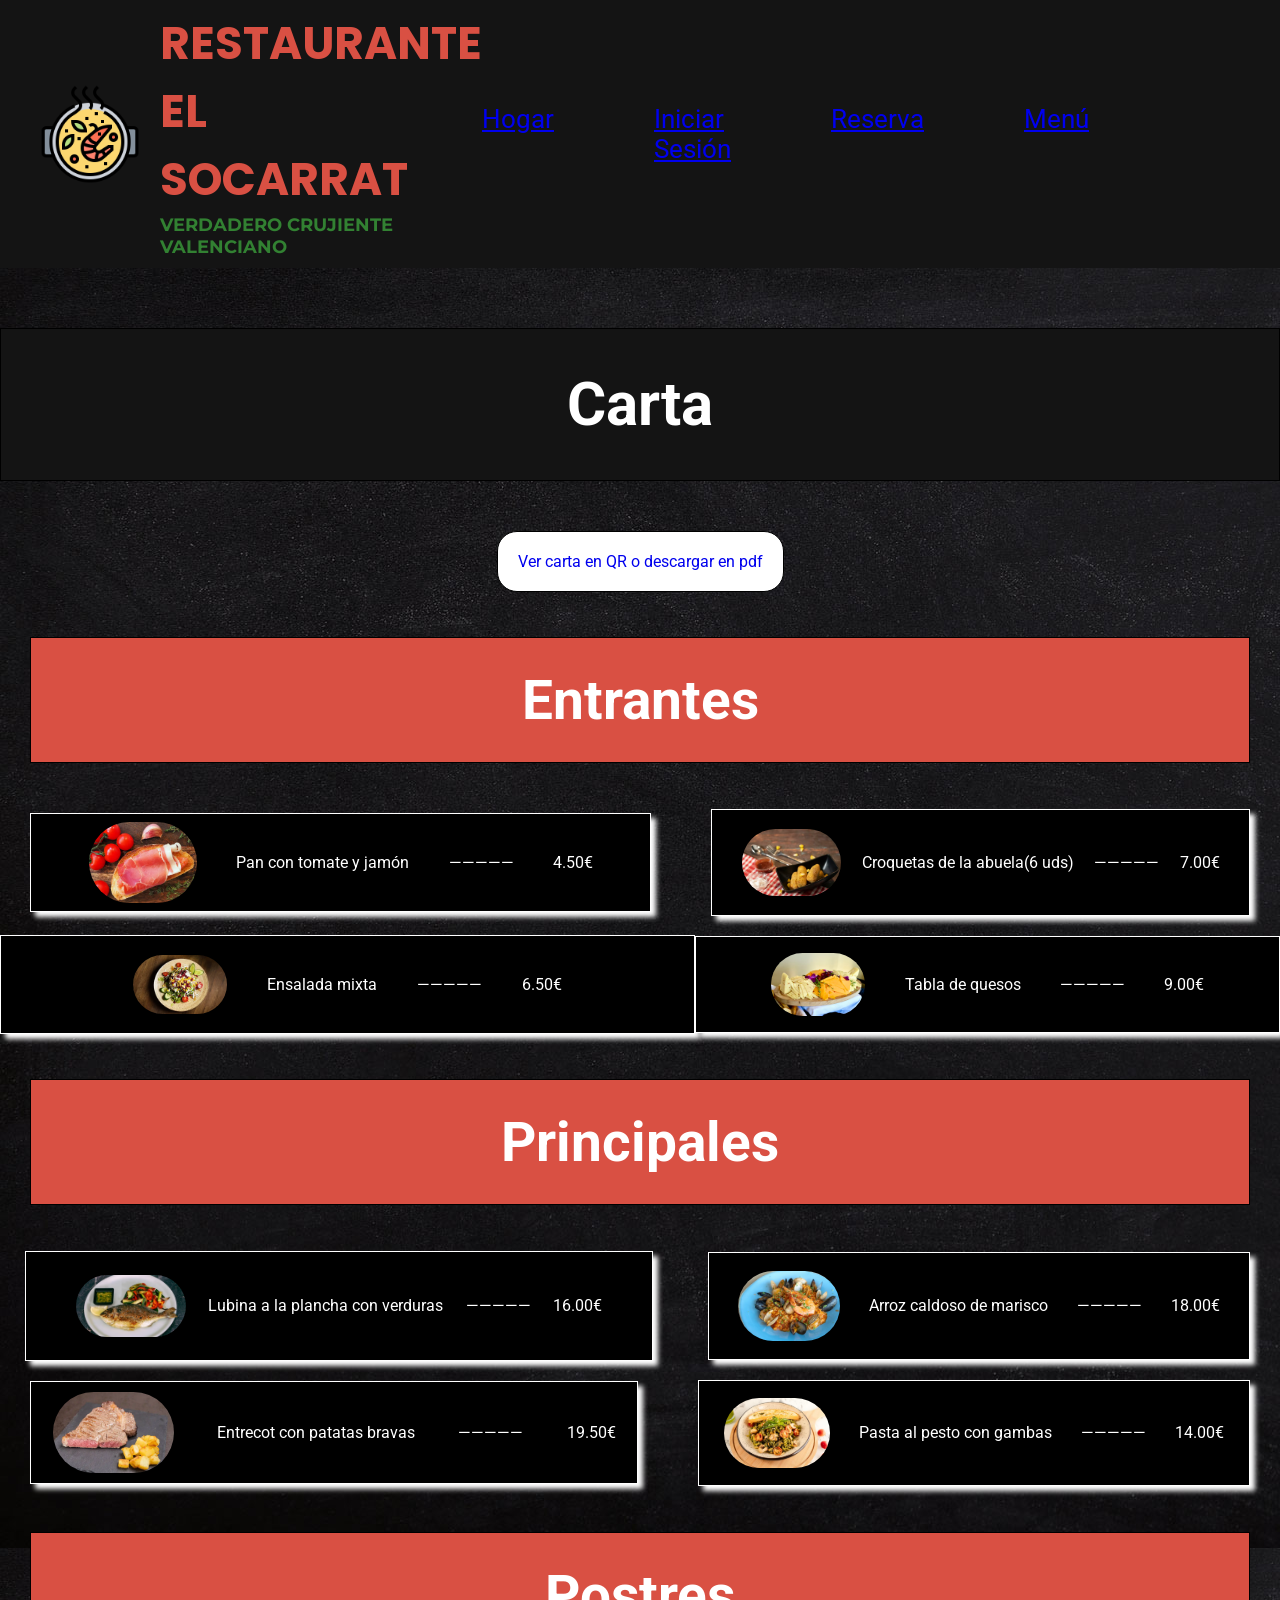
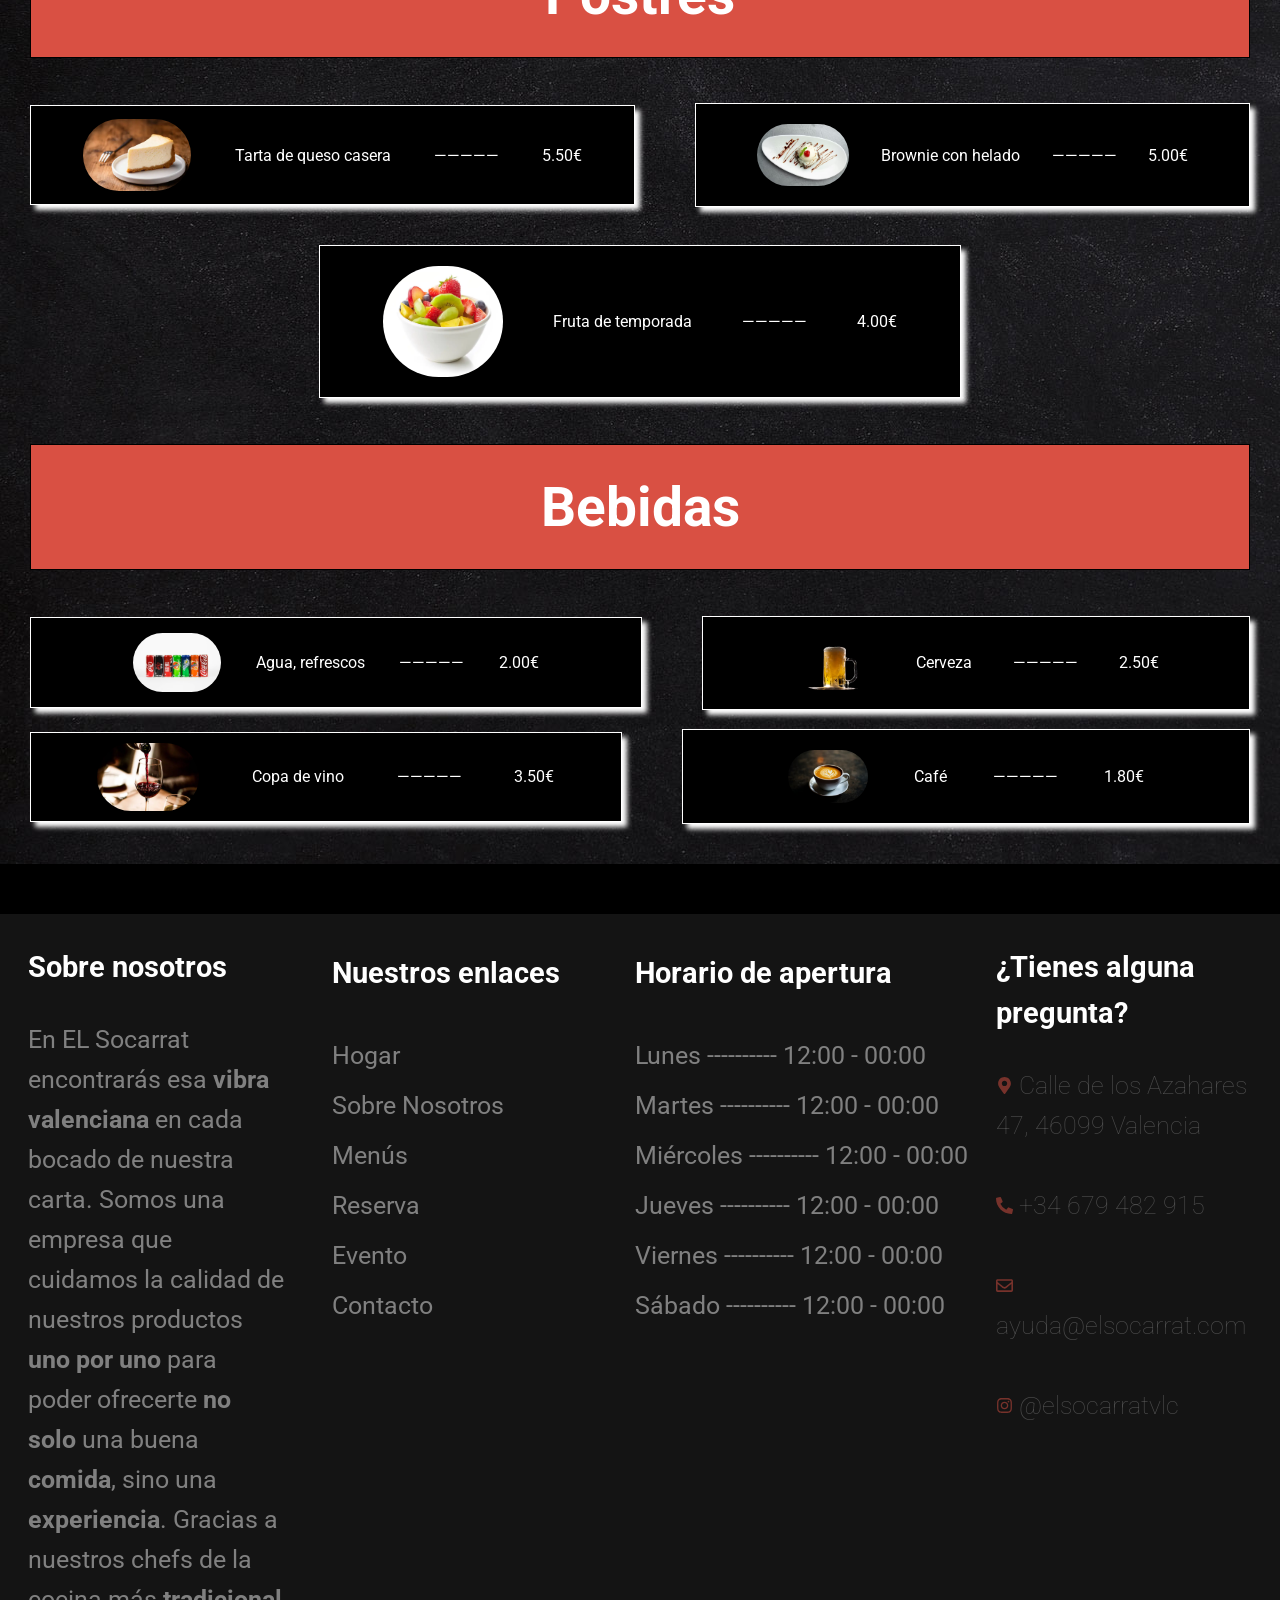
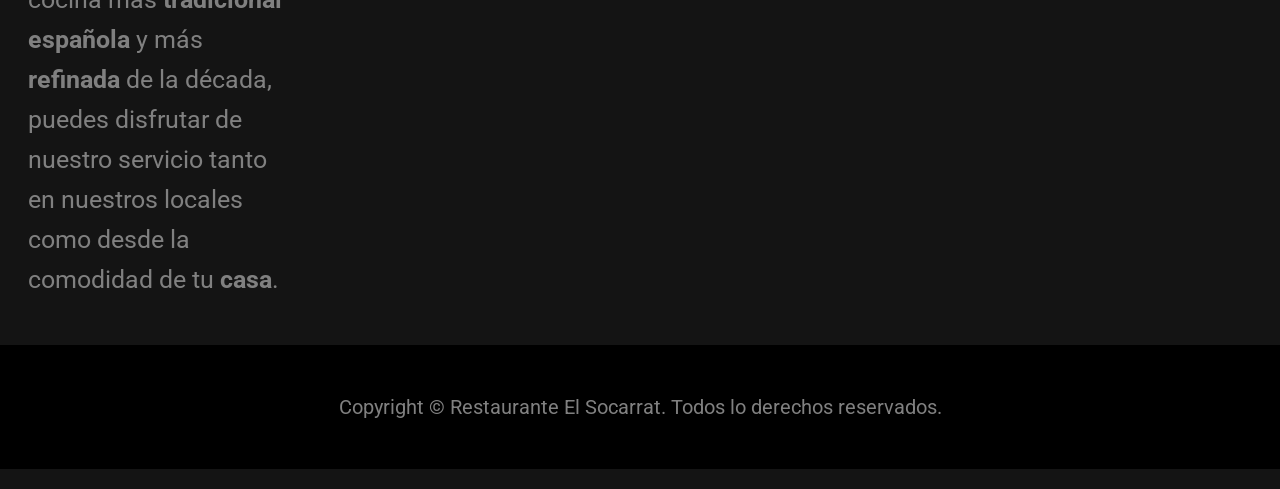
==== commit 1e17dd60: "corregir estilos carta" ====
--- a/carta.html
+++ b/carta.html
@@ -25,7 +25,7 @@
         </div>
         <nav class="nav">
             <ul class="menu">
-                <li id="red"><a href="/">Hogar</a></li>
+                <li id="red"><a href="home_es.html">Hogar</a></li>
                 <li><a href="login.html">Iniciar Sesión</a></li>
                 <li><a href="index-formulario.html">Reserva</a></li>
                 <li><a href="carta.html">Menú</a></li>
@@ -38,6 +38,9 @@
     </header>
     <section class="carta">
         <h2 class="titulo-menu">Carta</h2>
+        <div class="divCartaQr">
+        <a class="cartaFormato" href="cartaQR.html">Ver carta en QR o descargar en pdf</a>
+        </div>
         <h2 class="titulos-carta">Entrantes</h2>
         <div class="entrantes-fila1">
             <div class="panConTomate">
--- a/carta.css
+++ b/carta.css
@@ -3,6 +3,23 @@
 body {
     margin: 0 150px;
     background-color: black;
+}
+/*CARTA FORMATO*/
+.divCartaQr {
+    display: flex;
+    justify-content: center;
+    margin: 30px 0;
+}
+.cartaFormato {
+    border: 1px solid black;
+    background-color: white;
+    padding: 20px;
+    border-radius: 20px;
+    text-decoration: none;
+}
+.cartaFormato:hover {
+    color: red;
+    background-color: orange;
 }
 
 /*PARRAFOS*/
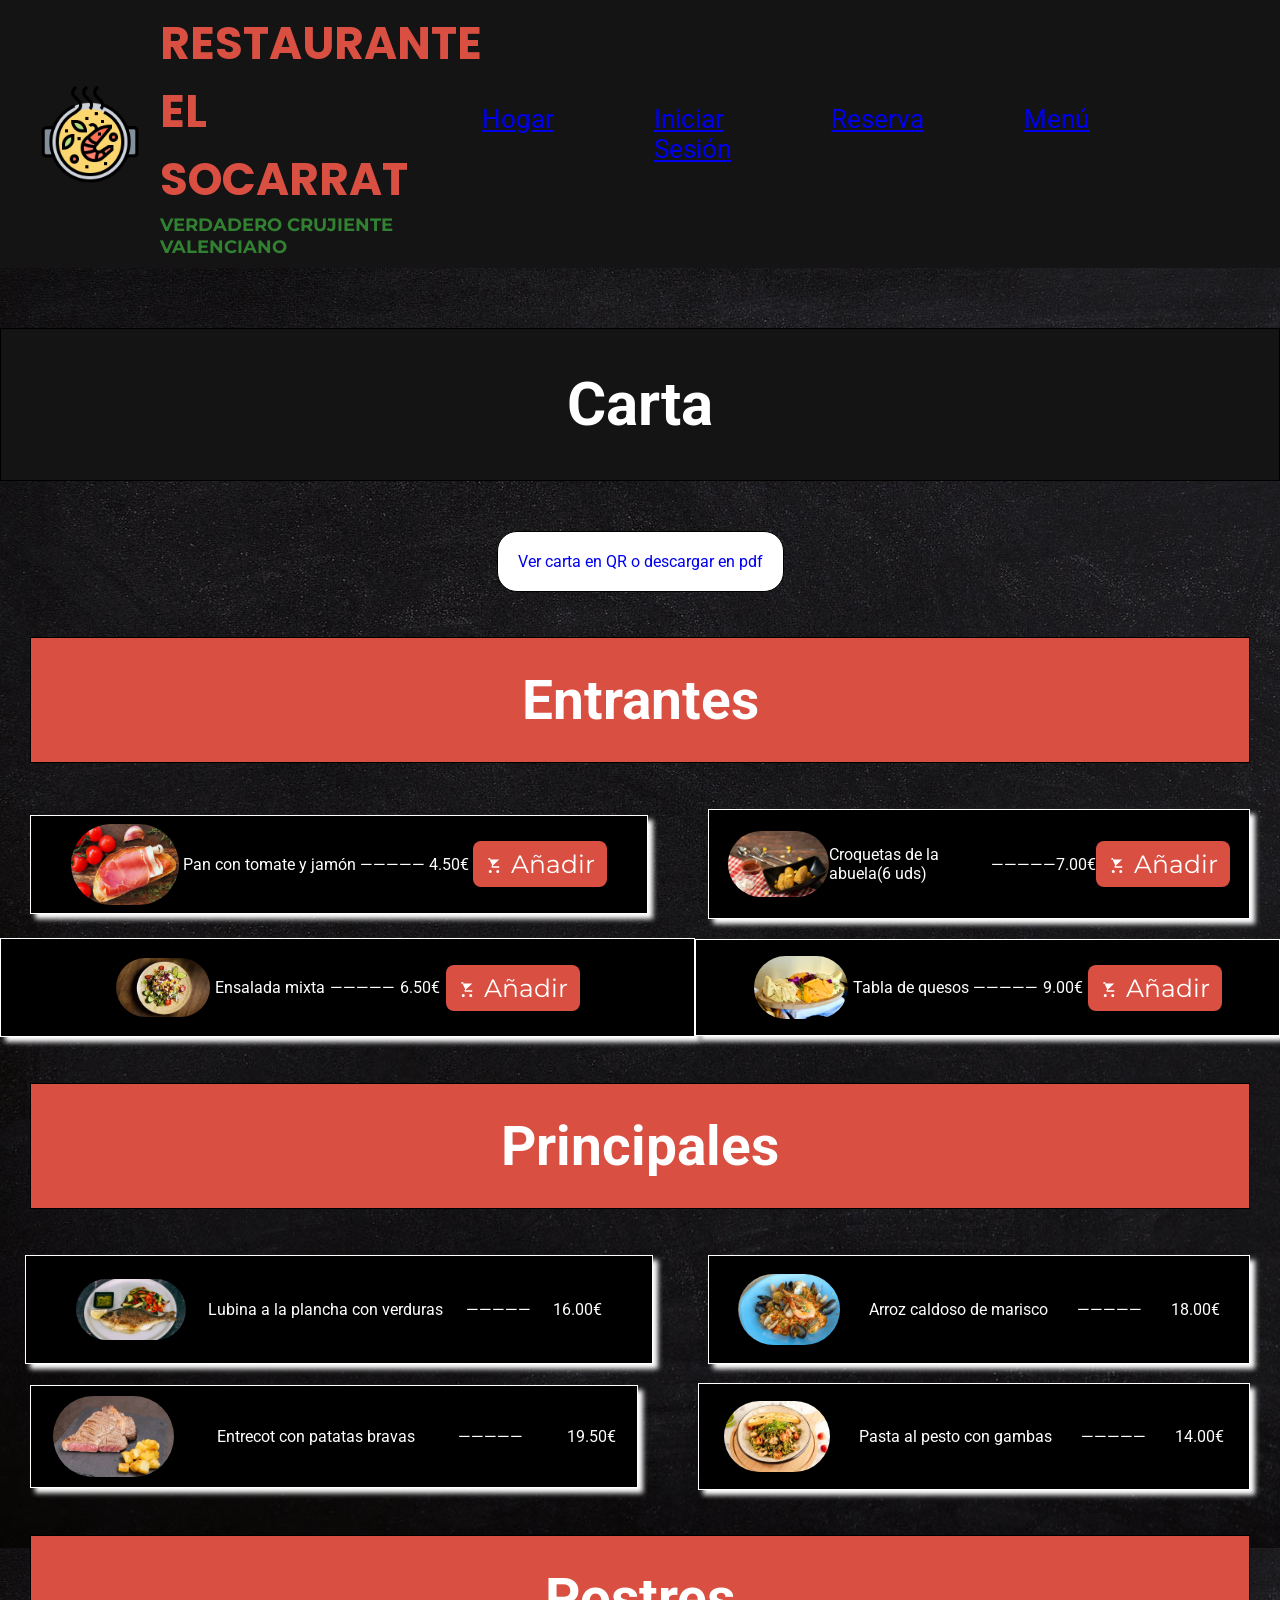
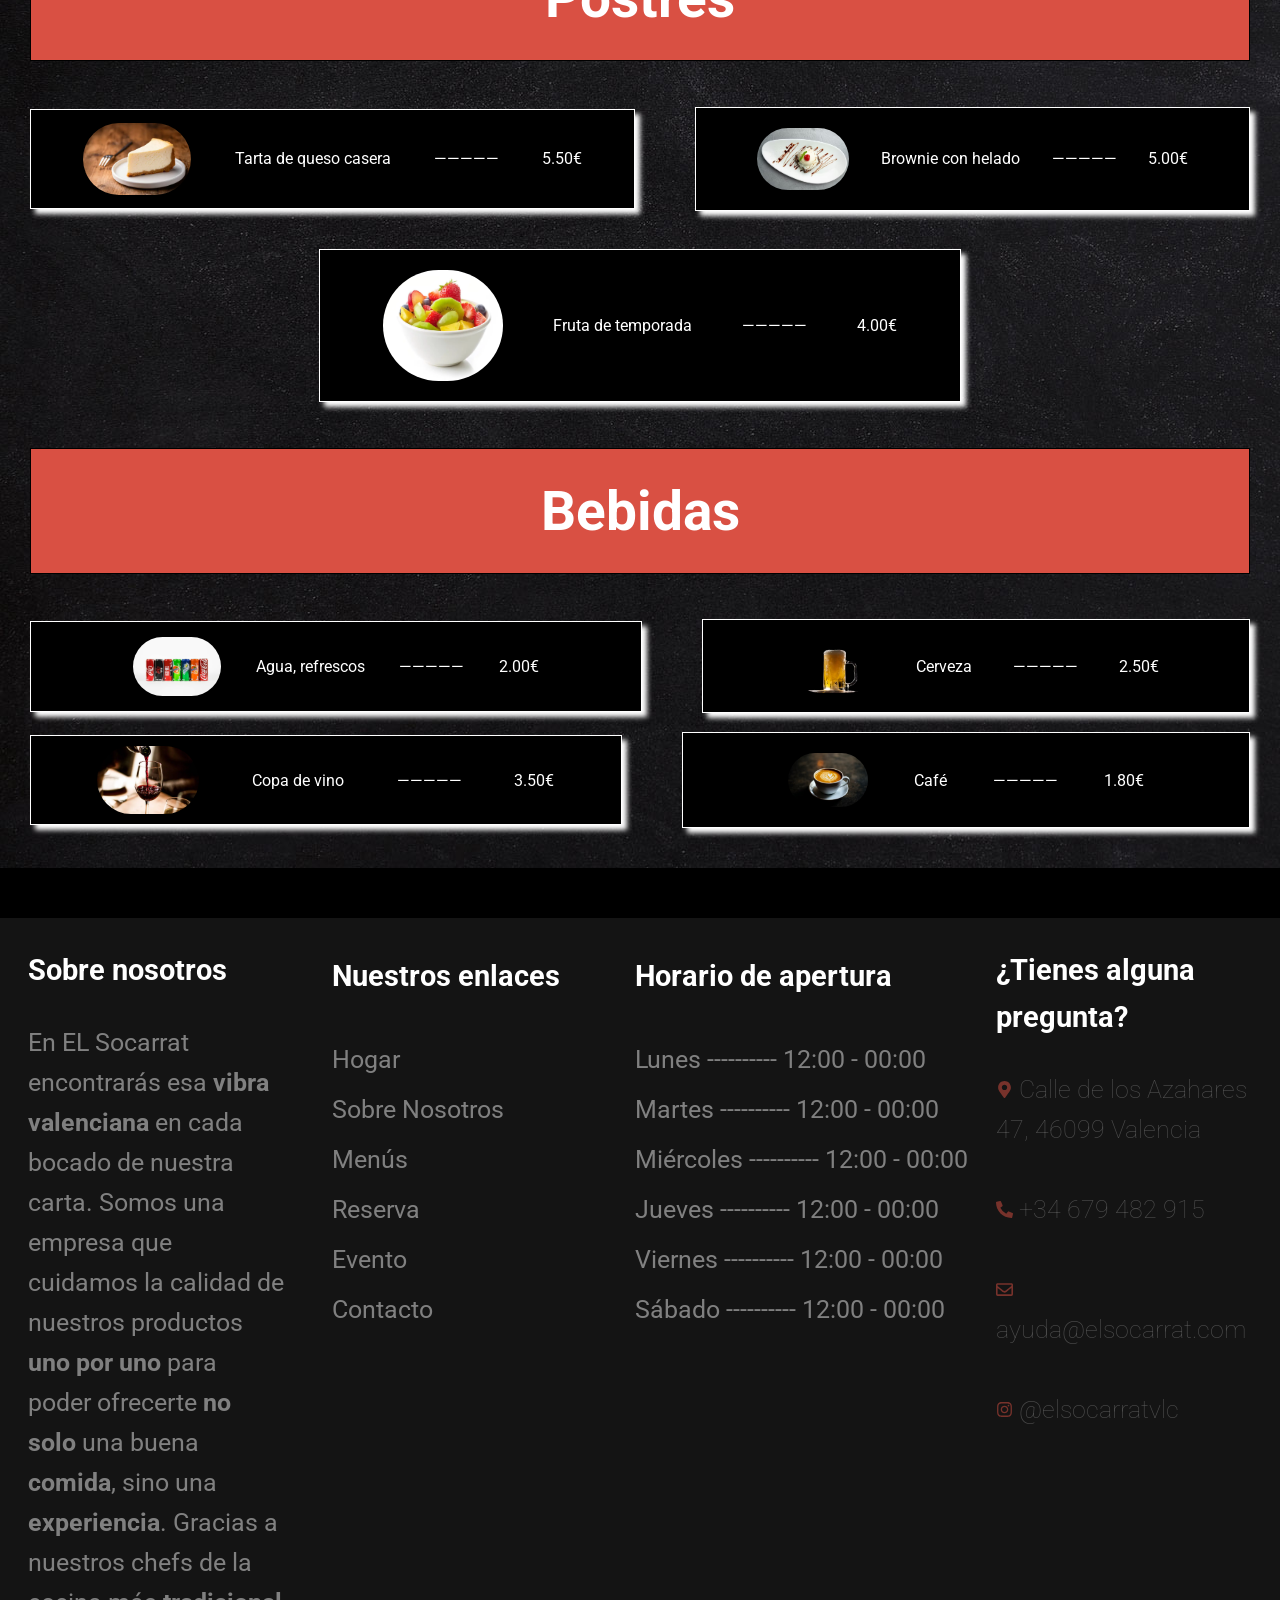
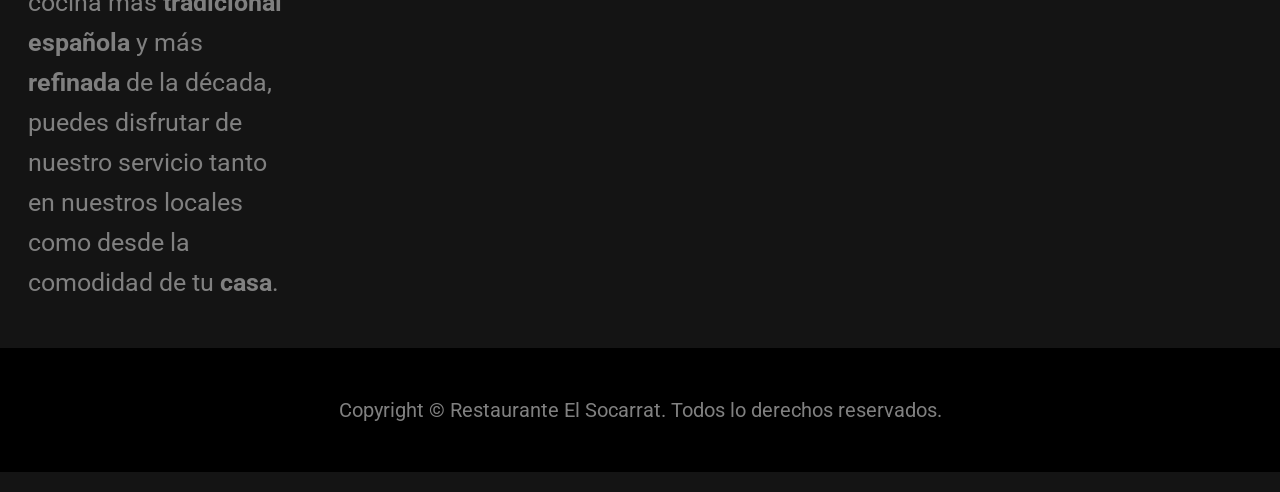
==== commit 8fc8ba9d: "shopping cart" ====
--- a/carta.html
+++ b/carta.html
@@ -8,6 +8,7 @@
     <link rel="stylesheet" href="carta.css" />
     <link rel="stylesheet" href="home.css">
     <link rel="stylesheet" href="footer.css" />
+    <link rel="stylesheet" href="shopping-cart.css" />
     <link rel="shortcut icon" href="./img/paella.png" type="image/x-icon" />
     <link href="https://fonts.googleapis.com/css2?family=Roboto&display=swap" rel="stylesheet" />
     <link href="https://fonts.googleapis.com/css2?family=Poppins&display=swap" rel="stylesheet" />
@@ -15,7 +16,7 @@
 </head>
 
 <body>
-    <header>
+    <header class="header-container">
         <div class="title">
             <img class="logo" src="img/paella_logo.png" alt="logo">
             <div class="name">
@@ -35,6 +36,62 @@
                 <li><a href="home_en.html"><img src="assets/images/en-us.svg" alt="English" height="30px"></a></li>
             </ul>
         </nav>
+        <!-- Icono carrito inicio -->
+
+        <div role="button" class="cart-container" onclick="toggleCart()">
+        <svg
+          class="cart-svg"
+          xmlns="http://www.w3.org/2000/svg"
+          viewBox="0 0 24 24"
+          fill="none"
+          stroke="currentColor"
+          stroke-width="2"
+          stroke-linecap="round"
+          stroke-linejoin="round"
+        >
+          <circle cx="9" cy="21" r="1"></circle>
+          <circle cx="20" cy="21" r="1"></circle>
+          <path
+            d="M1 1h4l2.68 13.39a2 2 0 0 0 2 1.61h9.72a2 2 0 0 0 2-1.61L23 6H6"
+          ></path>
+        </svg>
+
+        <span class="cart-badge"> 0 </span>
+      </div>
+
+      <div class="shopping-cart" >
+        <div class="cart-items">
+
+        </div>
+
+        <footer class="cart-summary">
+          <div class="summary-line">
+            <span class="summary-label">Subtotal</span>
+            <span class="summary-value">0 €</span>
+          </div>
+          <div class="summary-line">
+            <span class="summary-label">Envío</span>
+            <span class="summary-value">Gratis</span>
+          </div>
+          <div class="summary-line">
+            <span class="summary-label">IVA (10%)</span>
+            <span class="summary-value tax-value">0</span>
+          </div>
+
+          <div class="total-row">
+            <strong class="total-label">Total</strong>
+            <strong class="total-amount">0 </strong> €</strong>
+          </div>
+        </footer>
+
+        <div class="checkout-container">
+          <button class="btn-checkout">Finalizar Pedido</button>
+        </div>
+
+        <!-- carrito de la compra fin -->
+      </div>
+
+        <!-- Icono carrito Fin -->
     </header>
     <section class="carta">
         <h2 class="titulo-menu">Carta</h2>
@@ -48,12 +105,47 @@
                 <p class="cartaNombre">Pan con tomate y jamón</p>
                 <p class="cartaNombre">—————</p>
                 <p class="cartaNombre">4.50€</p>
+                 <button
+            class="add-to-cart"
+            id="add-panConTomate"
+            aria-label="Añadir Pan con tomate"
+            onclick="addToCart(this)"
+          >
+            <svg
+              viewBox="0 0 24 24"
+              xmlns="http://www.w3.org/2000/svg"
+              aria-hidden="true"
+            >
+              <path
+                d="M7 4h-2l-1 2h2l3.6 7.59-1.35 2.44C8.89 16.37 9.5 17 10.25 17H19v-2H10.25l.9-1.63L19 6H7V4zM7 20a2 2 0 1 0 0 4 2 2 0 0 0 0-4zm10 0a2 2 0 1 0 0 4 2 2 0 0 0 0-4z"
+              />
+            </svg>
+            <span>Añadir</span>
+          </button>
             </div>
             <div class="croquetas">
                 <img class="imagenCarta" src="/img/croquetas.jpg" alt="Croquetas">
                 <p class="cartaNombre">Croquetas de la abuela(6 uds)</p>
                 <p class="cartaNombre">—————</p>
                 <p class="cartaNombre">7.00€</p>
+                                 <button
+            class="add-to-cart"
+            id="add-panConTomate"
+            aria-label="Añadir Pan con tomate"
+            onclick="addToCart(this)"
+          >
+            <svg
+              viewBox="0 0 24 24"
+              xmlns="http://www.w3.org/2000/svg"
+              aria-hidden="true"
+            >
+              <path
+                d="M7 4h-2l-1 2h2l3.6 7.59-1.35 2.44C8.89 16.37 9.5 17 10.25 17H19v-2H10.25l.9-1.63L19 6H7V4zM7 20a2 2 0 1 0 0 4 2 2 0 0 0 0-4zm10 0a2 2 0 1 0 0 4 2 2 0 0 0 0-4z"
+              />
+            </svg>
+            <span>Añadir</span>
+          </button>
+
             </div>
         </div>
         <br>
@@ -63,12 +155,48 @@
                 <p class="cartaNombre">Ensalada mixta</p>
                 <p class="cartaNombre">—————</p>
                 <p class="cartaNombre">6.50€</p>
+                                 <button
+            class="add-to-cart"
+            id="add-panConTomate"
+            aria-label="Añadir Pan con tomate"
+            onclick="addToCart(this)"
+          >
+            <svg
+              viewBox="0 0 24 24"
+              xmlns="http://www.w3.org/2000/svg"
+              aria-hidden="true"
+            >
+              <path
+                d="M7 4h-2l-1 2h2l3.6 7.59-1.35 2.44C8.89 16.37 9.5 17 10.25 17H19v-2H10.25l.9-1.63L19 6H7V4zM7 20a2 2 0 1 0 0 4 2 2 0 0 0 0-4zm10 0a2 2 0 1 0 0 4 2 2 0 0 0 0-4z"
+              />
+            </svg>
+            <span>Añadir</span>
+          </button>
+
             </div>
             <div class="tablaQuesos">
                 <img class="imagenCarta" src="/img/tabla de quesos.jpg" alt="Tabla de quesos">
                 <p class="cartaNombre">Tabla de quesos</p>
                 <p class="cartaNombre">—————</p>
                 <p class="cartaNombre">9.00€</p>
+                                 <button
+            class="add-to-cart"
+            id="add-panConTomate"
+            aria-label="Añadir Pan con tomate"
+            onclick="addToCart(this)"
+          >
+            <svg
+              viewBox="0 0 24 24"
+              xmlns="http://www.w3.org/2000/svg"
+              aria-hidden="true"
+            >
+              <path
+                d="M7 4h-2l-1 2h2l3.6 7.59-1.35 2.44C8.89 16.37 9.5 17 10.25 17H19v-2H10.25l.9-1.63L19 6H7V4zM7 20a2 2 0 1 0 0 4 2 2 0 0 0 0-4zm10 0a2 2 0 1 0 0 4 2 2 0 0 0 0-4z"
+              />
+            </svg>
+            <span>Añadir</span>
+          </button>
+
             </div>
         </div>
         <h2 class="titulos-carta">Principales</h2>
@@ -235,6 +363,7 @@
 
 
     </footer>
+    <script src="./script.js"></script>
 </body>
 
 </html>
--- a/carta.css
+++ b/carta.css
@@ -1,8 +1,8 @@
-@import url('https://fonts.googleapis.com/css2?family=Roboto:ital,wght@0,100..900;1,100..900&display=swap');
+@import url("https://fonts.googleapis.com/css2?family=Roboto:ital,wght@0,100..900;1,100..900&display=swap");
 
 body {
-    margin: 0 150px;
-    background-color: black;
+  margin: 0 150px;
+  background-color: black;
 }
 /*CARTA FORMATO*/
 .divCartaQr {
@@ -24,328 +24,394 @@
 
 /*PARRAFOS*/
 .cartaNombre {
-    color: white;
-    font-family: "Roboto", sans-serif;
+  color: white;
+  font-family: "Roboto", sans-serif;
 }
 
 /*SECCIÓN*/
 section.carta {
-    background-color: #919191;
-    padding-bottom: 40px; 
-    background-image: url(/img/fondo.jpg);       
+  background-color: #919191;
+  padding-bottom: 40px;
+  background-image: url(/img/fondo.jpg);
 }
 
 /*TITULOS*/
 .titulos-carta {
-    text-align: center;
-    font-size: 55px;
-    background-color: #D95043;
-    color: white;
-    border: 1px solid black;
-    padding: 30px 0;
-    margin-left: 30px;
-    margin-right: 30px;
+  text-align: center;
+  font-size: 55px;
+  background-color: #d95043;
+  color: white;
+  border: 1px solid black;
+  padding: 30px 0;
+  margin-left: 30px;
+  margin-right: 30px;
 }
 /*TITULO MENU*/
-.titulo-menu{
-    font-size: 60px;
-    text-align: center;
-    color: white;
-    border: 1px solid black;
-    background-color: #141414;
-    padding: 40px 0 ;
-    margin-top: 60px;
-    
+.titulo-menu {
+  font-size: 60px;
+  text-align: center;
+  color: white;
+  border: 1px solid black;
+  background-color: #141414;
+  padding: 40px 0;
+  margin-top: 60px;
 }
 /*ENTRANTES*/
 .entrantes-fila1 {
-    display: flex;
-    align-items: center;
-    justify-content: space-around;
+  display: flex;
+  align-items: center;
+  justify-content: space-around;
 }
 
 .imagenCarta {
-    width: 20%;
-    border-radius: 70px;
+  width: 20%;
+  border-radius: 70px;
 }
 
 /*ENTRANTES PAN CON TOMATE*/
 .panConTomate {
-    display: flex;
-    align-items: center;
-    justify-content: space-around;
-    border: 1px solid white;
-    box-shadow: 5px 5px 5px white ;
-    background-color: black;
-    margin: 0 30px;
-    padding: 8px 38px;
+  display: flex;
+  align-items: center;
+  justify-content: space-around;
+  border: 1px solid white;
+  box-shadow: 5px 5px 5px white;
+  background-color: black;
+  margin: 0 30px;
+  padding: 8px 38px;
 }
 
 .panConTomate:hover {
-    transform: scale(1.05);
+  transform: scale(1.05);
 }
 
 /*ENTRANTES CROQUETAS*/
 .croquetas {
-    display: flex;
-    align-items: center;
-    justify-content: space-around;
-    border: 1px solid white;
-    box-shadow: 5px 5px 5px white ;
-    background-color: black;
-    margin: 0 30px;
-    padding: 19px;
+  display: flex;
+  align-items: center;
+  justify-content: space-around;
+  border: 1px solid white;
+  box-shadow: 5px 5px 5px white;
+  background-color: black;
+  margin: 0 30px;
+  padding: 19px;
 }
 
 .croquetas:hover {
-    transform: scale(1.05);
+  transform: scale(1.05);
 }
 
 /*ENTRANTES FILA 2*/
 .entrantes-fila2 {
-    display: flex;
-    align-items: center;
-    justify-content: space-around;
+  display: flex;
+  align-items: center;
+  justify-content: space-around;
 }
 
 /*Ensalada*/
 .ensalada {
-    display: flex;
-    align-items: center;
-    justify-content: space-around;
-    border: 1px solid white;
-    background-color: black;
-    padding: 19px 112px;
-    box-shadow: 5px 5px 5px white
+  display: flex;
+  align-items: center;
+  justify-content: space-around;
+  border: 1px solid white;
+  background-color: black;
+  padding: 19px 112px;
+  box-shadow: 5px 5px 5px white;
 }
 
 .ensalada:hover {
-    transform: scale(1.05);
-
+  transform: scale(1.05);
 }
 
 /*TABLA DE QUESOS*/
 .tablaQuesos {
-    display: flex;
-    align-items: center;
-    justify-content: space-around;
-    border: 1px solid white;
-    box-shadow: 5px 5px 5px white ;
-    background-color: black;
-    padding: 16px 55px;
+  display: flex;
+  align-items: center;
+  justify-content: space-around;
+  border: 1px solid white;
+  box-shadow: 5px 5px 5px white;
+  background-color: black;
+  padding: 16px 55px;
 }
 
 .tablaQuesos:hover {
-    transform: scale(1.05);
+  transform: scale(1.05);
 }
 
 /*PRINCIPALES*/
 .principales-fila1 {
-    display: flex;
-    align-items: center;
-    justify-content: space-around;
+  display: flex;
+  align-items: center;
+  justify-content: space-around;
 }
 
 /*LUBINA*/
 .lubina {
-    display: flex;
-    align-items: center;
-    justify-content: space-around;
-    border: 1px solid white;
-    box-shadow: 5px 5px 5px white ;
-    background-color: black;
-    margin: 0 25px;
-    padding: 23px 39px;
+  display: flex;
+  align-items: center;
+  justify-content: space-around;
+  border: 1px solid white;
+  box-shadow: 5px 5px 5px white;
+  background-color: black;
+  margin: 0 25px;
+  padding: 23px 39px;
 }
 
 .lubina:hover {
-    transform: scale(1.05);
+  transform: scale(1.05);
 }
 
 /*ARROZ CALDOSO*/
 .arroz {
-    display: flex;
-    align-items: center;
-    justify-content: space-around;
-    border: 1px solid white;
-    box-shadow: 5px 5px 5px white ;
-    background-color: black;
-    margin: 0 30px;
-    padding: 18px 14px;
+  display: flex;
+  align-items: center;
+  justify-content: space-around;
+  border: 1px solid white;
+  box-shadow: 5px 5px 5px white;
+  background-color: black;
+  margin: 0 30px;
+  padding: 18px 14px;
 }
 
 .arroz:hover {
-    transform: scale(1.05);
+  transform: scale(1.05);
 }
 
 /*PRINCIPALES FILA 2*/
 .principales-fila2 {
-    display: flex;
-    align-items: center;
-    justify-content: space-around;
+  display: flex;
+  align-items: center;
+  justify-content: space-around;
 }
 
 /*ENTRECOT*/
 .entrecot {
-    display: flex;
-    align-items: center;
-    justify-content: space-around;
-    border: 1px solid white;
-    box-shadow: 5px 5px 5px white ;
-    background-color: black;
-    margin: 0 30px;
-    padding: 10px 0px;
+  display: flex;
+  align-items: center;
+  justify-content: space-around;
+  border: 1px solid white;
+  box-shadow: 5px 5px 5px white;
+  background-color: black;
+  margin: 0 30px;
+  padding: 10px 0px;
 }
 
 .entrecot:hover {
-    transform: scale(1.05);
+  transform: scale(1.05);
 }
 
 /*PASTA*/
 .pasta {
-    display: flex;
-    align-items: center;
-    justify-content: space-around;
-    border: 1px solid white;
-    box-shadow: 5px 5px 5px white ;
-    background-color: black;
-    margin: 0 30px;
-    padding: 17px 10px;
+  display: flex;
+  align-items: center;
+  justify-content: space-around;
+  border: 1px solid white;
+  box-shadow: 5px 5px 5px white;
+  background-color: black;
+  margin: 0 30px;
+  padding: 17px 10px;
 }
 
 .pasta:hover {
-    transform: scale(1.05);
+  transform: scale(1.05);
 }
 
 /*POSTRES*/
 .postres-fila1 {
-    display: flex;
-    align-items: center;
-    justify-content: space-around;
+  display: flex;
+  align-items: center;
+  justify-content: space-around;
 }
 
 /*TARTA DE QUESO*/
 .tarta {
-    display: flex;
-    align-items: center;
-    justify-content: space-around;
-    border: 1px solid white;
-    box-shadow: 5px 5px 5px white ;
-    background-color: black;
-    margin: 0 30px;
-    padding: 13px 30px;
+  display: flex;
+  align-items: center;
+  justify-content: space-around;
+  border: 1px solid white;
+  box-shadow: 5px 5px 5px white;
+  background-color: black;
+  margin: 0 30px;
+  padding: 13px 30px;
 }
 
 .tarta:hover {
-    transform: scale(1.05);
+  transform: scale(1.05);
 }
 
 /*BROWNIE*/
 .brownie {
-    display: flex;
-    align-items: center;
-    justify-content: space-around;
-    border: 1px solid white;
-    box-shadow: 5px 5px 5px white ;
-    background-color: black;
-    margin: 0 30px;
-    padding: 20px 45px;
+  display: flex;
+  align-items: center;
+  justify-content: space-around;
+  border: 1px solid white;
+  box-shadow: 5px 5px 5px white;
+  background-color: black;
+  margin: 0 30px;
+  padding: 20px 45px;
 }
 
 .brownie:hover {
-    transform: scale(1.05);
+  transform: scale(1.05);
 }
 
 /*POSTRES FILA 2 - FRUTA*/
 .postres-fila2 {
-    display: flex;
-    align-items: center;
-    justify-content: center;
-    gap: 50px;
-    border: 1px solid white;
-    box-shadow: 5px 5px 5px white ;
-    background-color: black;
-    margin: 0 auto;
-    padding: 20px;
-    width: 600px;
-}
-.postres-fila2:hover{
-    transform: scale(1.05);
+  display: flex;
+  align-items: center;
+  justify-content: center;
+  gap: 50px;
+  border: 1px solid white;
+  box-shadow: 5px 5px 5px white;
+  background-color: black;
+  margin: 0 auto;
+  padding: 20px;
+  width: 600px;
+}
+.postres-fila2:hover {
+  transform: scale(1.05);
 }
 /*BEBIDAS*/
 .bebidas-fila1 {
-    display: flex;
-    align-items: center;
-    justify-content: space-around;
+  display: flex;
+  align-items: center;
+  justify-content: space-around;
 }
 
 /*AGUA, REFRESCOS*/
 .refrescos {
-    display: flex;
-    align-items: center;
-    justify-content: space-around;
-    border: 1px solid white;
-    box-shadow: 5px 5px 5px white ;
-    background-color: black;
-    margin: 0 30px;
-    padding: 15px 85px;
+  display: flex;
+  align-items: center;
+  justify-content: space-around;
+  border: 1px solid white;
+  box-shadow: 5px 5px 5px white;
+  background-color: black;
+  margin: 0 30px;
+  padding: 15px 85px;
 }
 
 .refrescos:hover {
-    transform: scale(1.05);
+  transform: scale(1.05);
 }
 
 /*CERVEZA*/
 .cerveza {
-    display: flex;
-    align-items: center;
-    justify-content: space-around;
-    border: 1px solid white;
-    box-shadow: 5px 5px 5px white ;
-    background-color: black;
-    margin: 0 30px;
-    padding: 19px 69px;
+  display: flex;
+  align-items: center;
+  justify-content: space-around;
+  border: 1px solid white;
+  box-shadow: 5px 5px 5px white;
+  background-color: black;
+  margin: 0 30px;
+  padding: 19px 69px;
 }
 
 .cerveza:hover {
-    transform: scale(1.05);
+  transform: scale(1.05);
 }
 
 /*BEBIDAS FILA 2*/
 .bebidas-fila2 {
-    display: flex;
-    align-items: center;
-    justify-content: space-around;
+  display: flex;
+  align-items: center;
+  justify-content: space-around;
 }
 
 /*VINO*/
 .vino {
-    display: flex;
-    align-items: center;
-    justify-content: space-around;
-    border: 1px solid white;
-    box-shadow: 5px 5px 5px white ;
-    background-color: black;
-    margin: 0 30px;
-    padding: 10px 40px;
+  display: flex;
+  align-items: center;
+  justify-content: space-around;
+  border: 1px solid white;
+  box-shadow: 5px 5px 5px white;
+  background-color: black;
+  margin: 0 30px;
+  padding: 10px 40px;
 }
 
 .vino:hover {
-    transform: scale(1.05);
+  transform: scale(1.05);
 }
 
 /*CAFE*/
 .cafe {
-    display: flex;
-    align-items: center;
-    justify-content: space-around;
-    border: 1px solid white;
-    box-shadow: 5px 5px 5px white ;
-    background-color: black;
-    margin: 0 30px;
-    padding: 20px 82px;
+  display: flex;
+  align-items: center;
+  justify-content: space-around;
+  border: 1px solid white;
+  box-shadow: 5px 5px 5px white;
+  background-color: black;
+  margin: 0 30px;
+  padding: 20px 82px;
 }
 
 .cafe:hover {
-    transform: scale(1.05);
-}+  transform: scale(1.05);
+}
+
+/* Add to cart button */
+.add-to-cart {
+  background-color: #d95043;
+  color: white;
+  border: none;
+  padding: 8px 12px;
+  border-radius: 8px;
+  display: inline-flex;
+  align-items: center;
+  gap: 8px;
+  cursor: pointer;
+  transition:
+    transform 0.12s ease,
+    box-shadow 0.12s ease;
+  align-self: center;
+}
+.add-to-cart svg {
+  width: 18px;
+  height: 18px;
+  fill: white;
+}
+.add-to-cart:hover {
+  transform: translateY(-3px);
+  box-shadow: 0 4px 8px rgba(0, 0, 0, 0.25);
+}
+
+/* Ensure dish items don't overflow when button added */
+.dish {
+  gap: 10px;
+}
+
+.cart-container {
+  display: flex;
+  align-items: center;
+  justify-content: center;
+  width: 50px;
+  height: 50px;
+  cursor: pointer;
+  position: relative;
+}
+
+/* Estilo del SVG */
+.cart-svg {
+  width: 32px;
+  height: 32px;
+  color: white; /* Color del icono */
+  transition: color 0.3s ease;
+}
+
+.cart-badge {
+  padding: 4px;
+  background-color: #d95043;
+  width: 12px;
+  height: 12px;
+  display: flex;
+  justify-content: center;
+  align-items: center;
+  position: absolute;
+  right: -7px;
+  top: 0px;
+
+  border-radius: 999px;
+}
+
+.header-container {
+  position: relative;
+}
--- a/shopping-cart.css
+++ b/shopping-cart.css
@@ -0,0 +1,181 @@
+.shopping-cart {
+  background-color: #fff;
+  width: 100%;
+  max-width: 500px;
+  padding: 30px;
+  border-radius: 12px;
+  box-shadow: 0 10px 25px rgba(0, 0, 0, 0.1);
+  position: absolute;
+  top: 100%;
+  right: 0;
+  visibility: hidden;
+  z-index: 1;
+}
+
+/* Estilos del Artículo (Producto) */
+
+.cart-item {
+  display: flex;
+  align-items: center;
+  gap: 20px;
+  margin-bottom: 20px;
+}
+
+.cart-items b {
+  color: black;
+}
+
+.item-image-container {
+  width: 80px;
+  height: 80px;
+  background-color: #e9ecef;
+  border-radius: 8px;
+  overflow: hidden;
+  flex-shrink: 0;
+}
+
+.item-image {
+  width: 100%;
+  height: 100%;
+  object-fit: cover;
+}
+
+.item-details {
+  flex-grow: 1;
+}
+
+.item-name {
+  margin: 0 0 5px 0;
+  font-size: 1.1rem;
+  color: #2d3436;
+}
+
+.item-name p {
+  text-align: left;
+}
+
+.item-details span {
+  font-size: 0.9rem;
+  color: #636e72;
+}
+
+/* Acciones y Precios */
+.item-quantity-select {
+  padding: 5px;
+  border-radius: 4px;
+  border: 1px solid #dfe6e9;
+  cursor: pointer;
+}
+
+.item-total-price-container {
+  text-align: right;
+  min-width: 80px;
+}
+
+.item-total-price {
+  display: block;
+  font-weight: bold;
+  font-size: 1.1rem;
+  margin-bottom: 5px;
+  color: black;
+}
+
+.item-total-price::after {
+  content: " €";
+}
+
+.btn-remove {
+  background: none;
+  border: none;
+  color: #ff7675;
+  cursor: pointer;
+  font-size: 0.85rem;
+  padding: 0;
+}
+
+.btn-remove:hover {
+  text-decoration: underline;
+}
+
+/* Divisor */
+.divider {
+  border: 0;
+  border-top: 1px solid #eee;
+  margin: 25px 0;
+}
+
+/* Resumen del Carrito */
+.cart-summary {
+  display: flex;
+  flex-direction: column;
+  gap: 10px;
+  background-color: white;
+}
+
+.summary-line {
+  display: flex;
+  justify-content: space-between;
+  color: #636e72;
+}
+
+.total-row {
+  display: flex;
+  justify-content: flex-end;
+  margin-top: 15px;
+  font-size: 1.3rem;
+  color: #2d3436;
+  border-top: 2px solid #f1f2f6;
+  padding-top: 15px;
+  gap: 10px;
+}
+
+/* Botón Finalizar */
+.checkout-container {
+  margin-top: 30px;
+}
+
+.btn-checkout {
+  width: 100%;
+  background-color: #d95043;
+  color: white;
+  border: none;
+  padding: 15px;
+  font-size: 1.1rem;
+  font-weight: bold;
+  border-radius: 8px;
+  cursor: pointer;
+  transition: background 0.3s ease;
+}
+
+.btn-checkout:hover {
+  width: 100%;
+  background-color: #d95043;
+  color: white;
+  border: none;
+  padding: 15px;
+  font-size: 1.1rem;
+  font-weight: bold;
+  border-radius: 8px;
+  cursor: pointer;
+  transition: background 0.3s ease;
+}
+
+.deleteButton {
+  width: 100%;
+  background-color: transparent;
+  color: black;
+  font-size: 1.1rem;
+  text-align: right;
+}
+
+.deleteButton:hover {
+  width: 100%;
+  background-color: transparent;
+  color: black;
+  font-size: 1.1rem;
+  text-align: right;
+}
+
+.btn-checkout:hover {
+  background-color: #c44135;
+}
